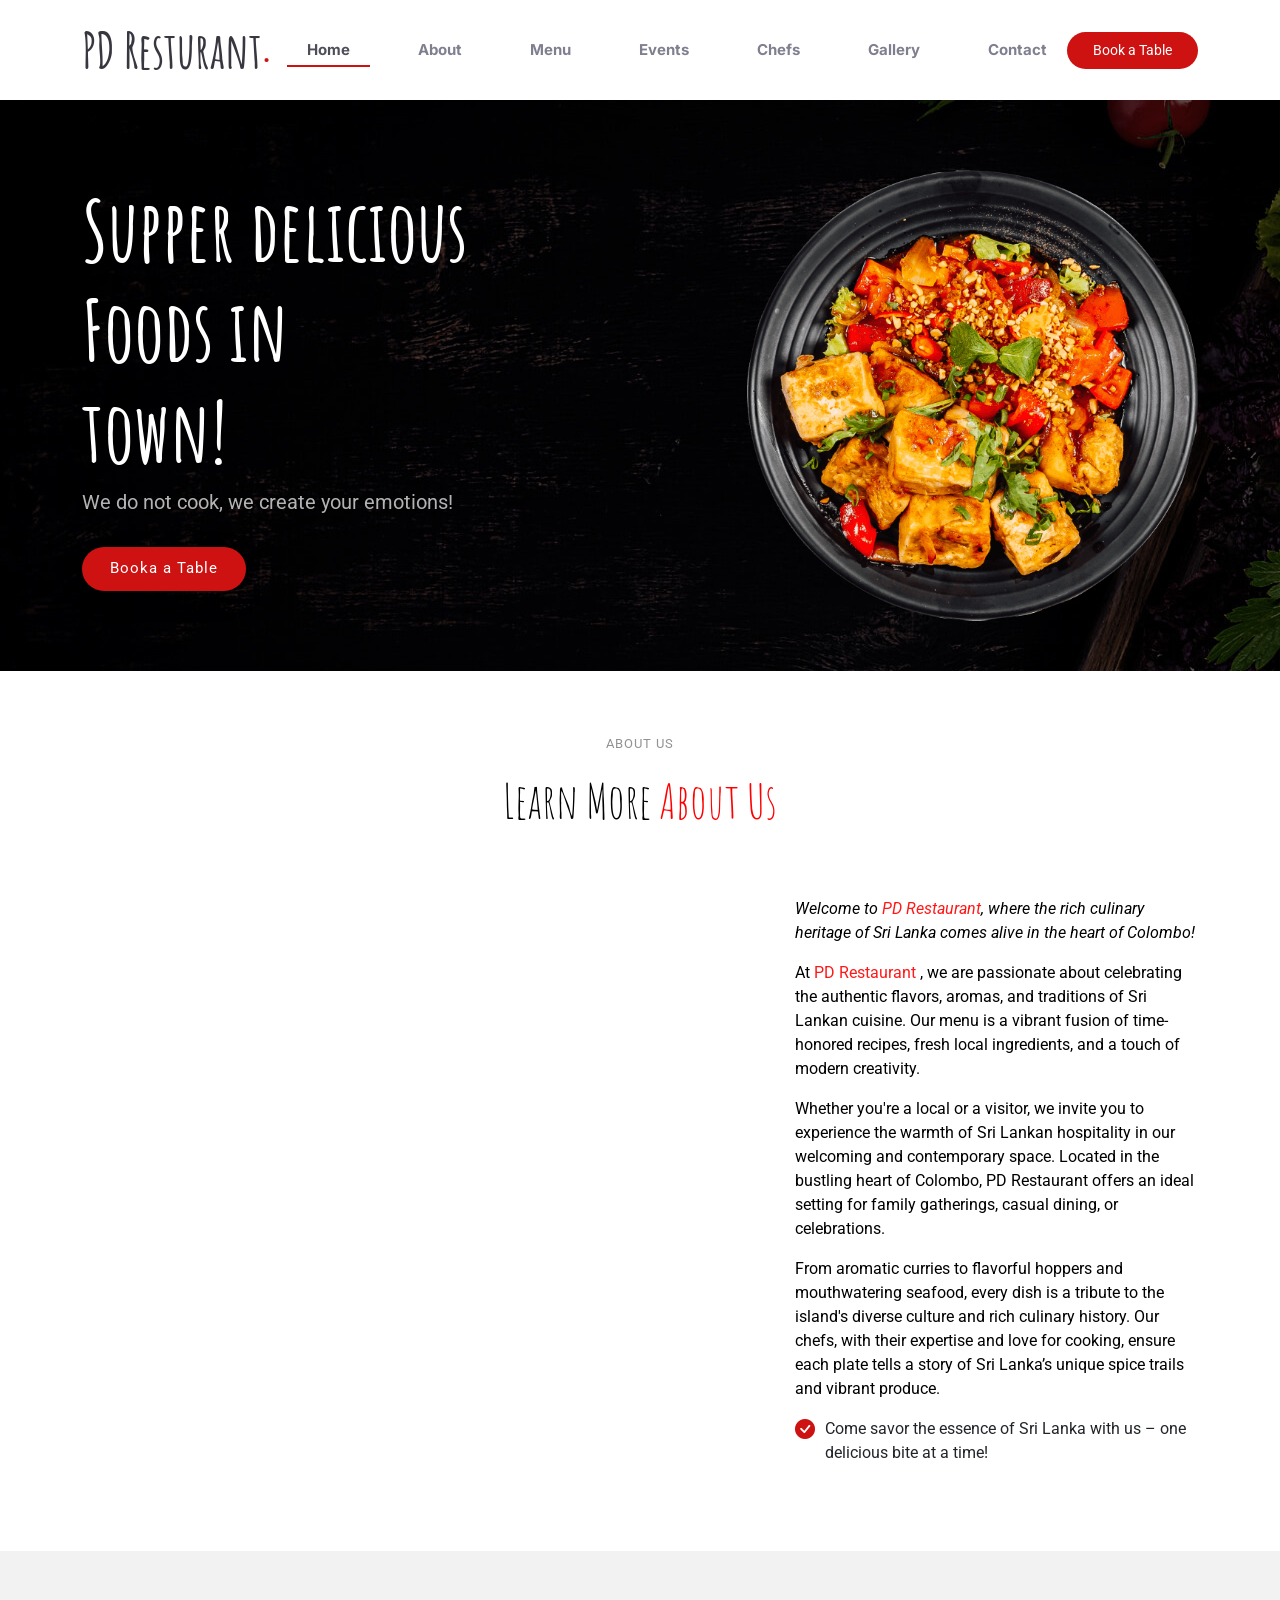
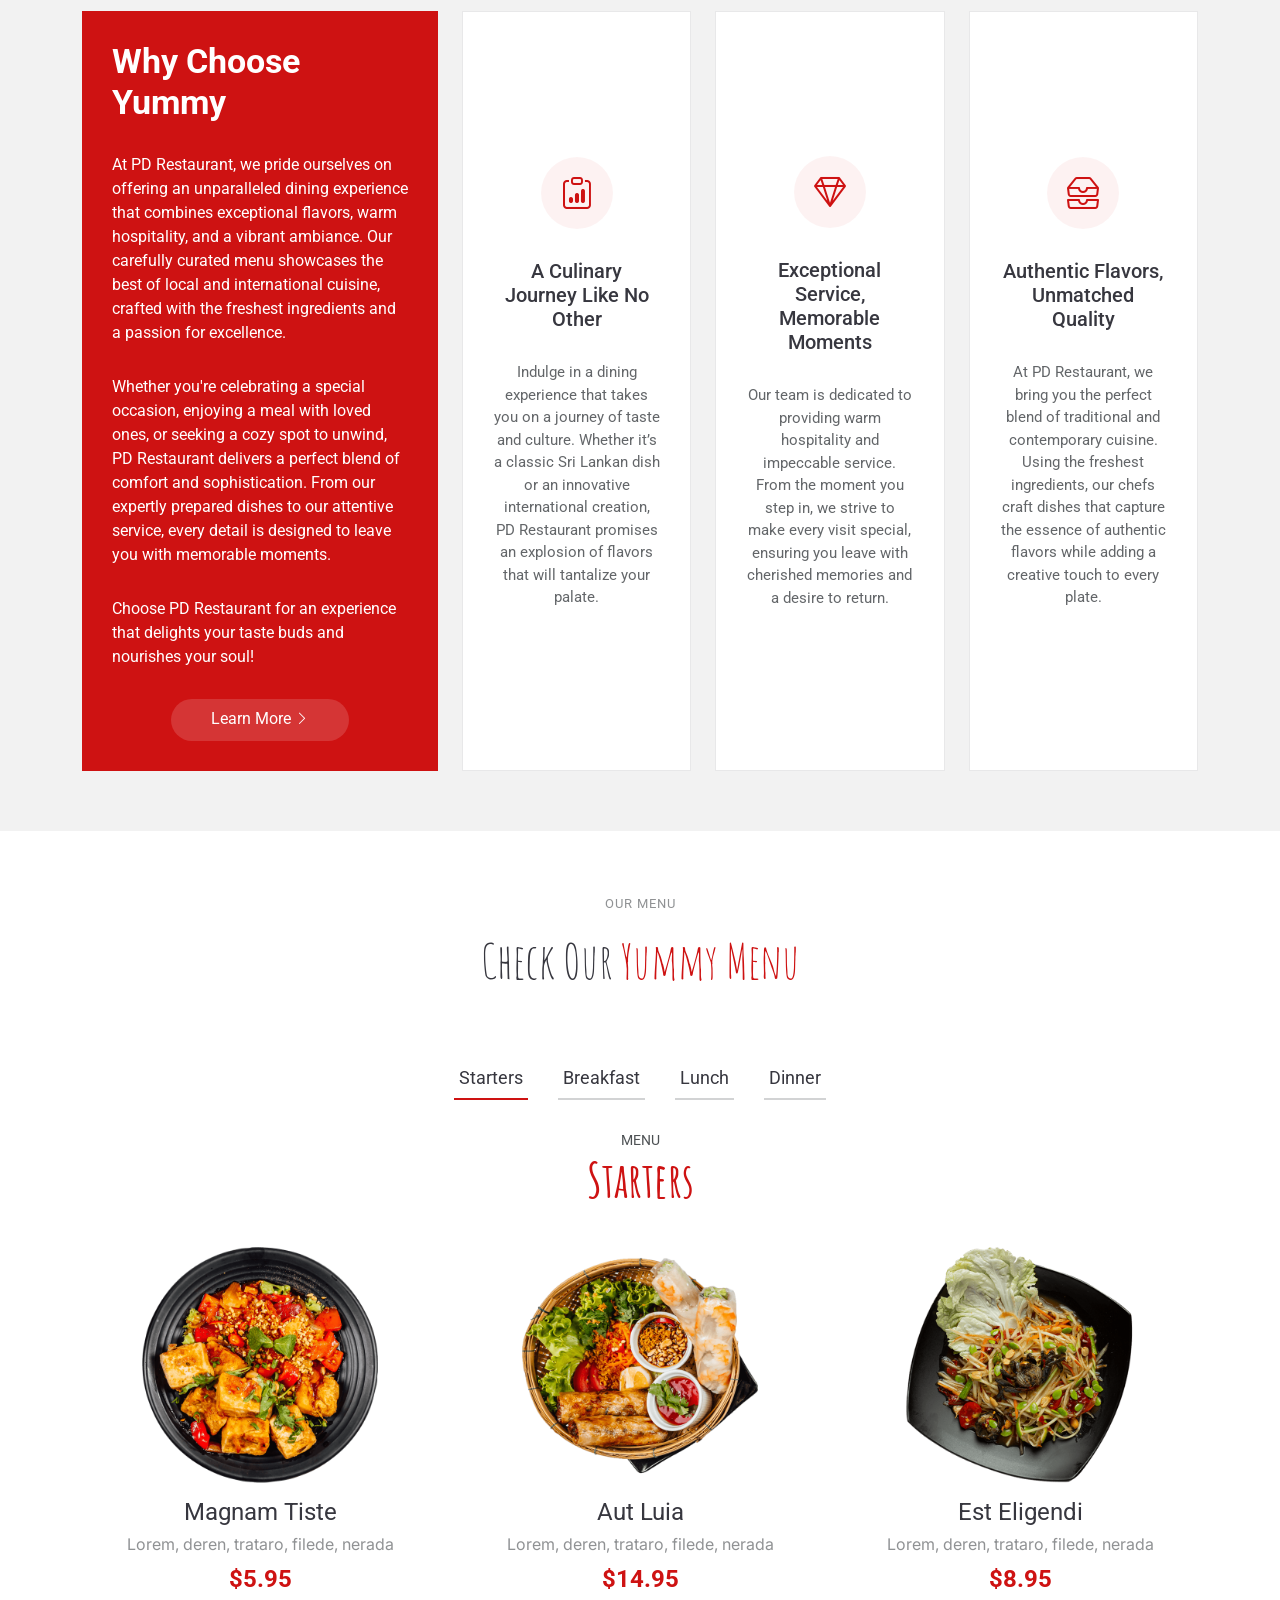
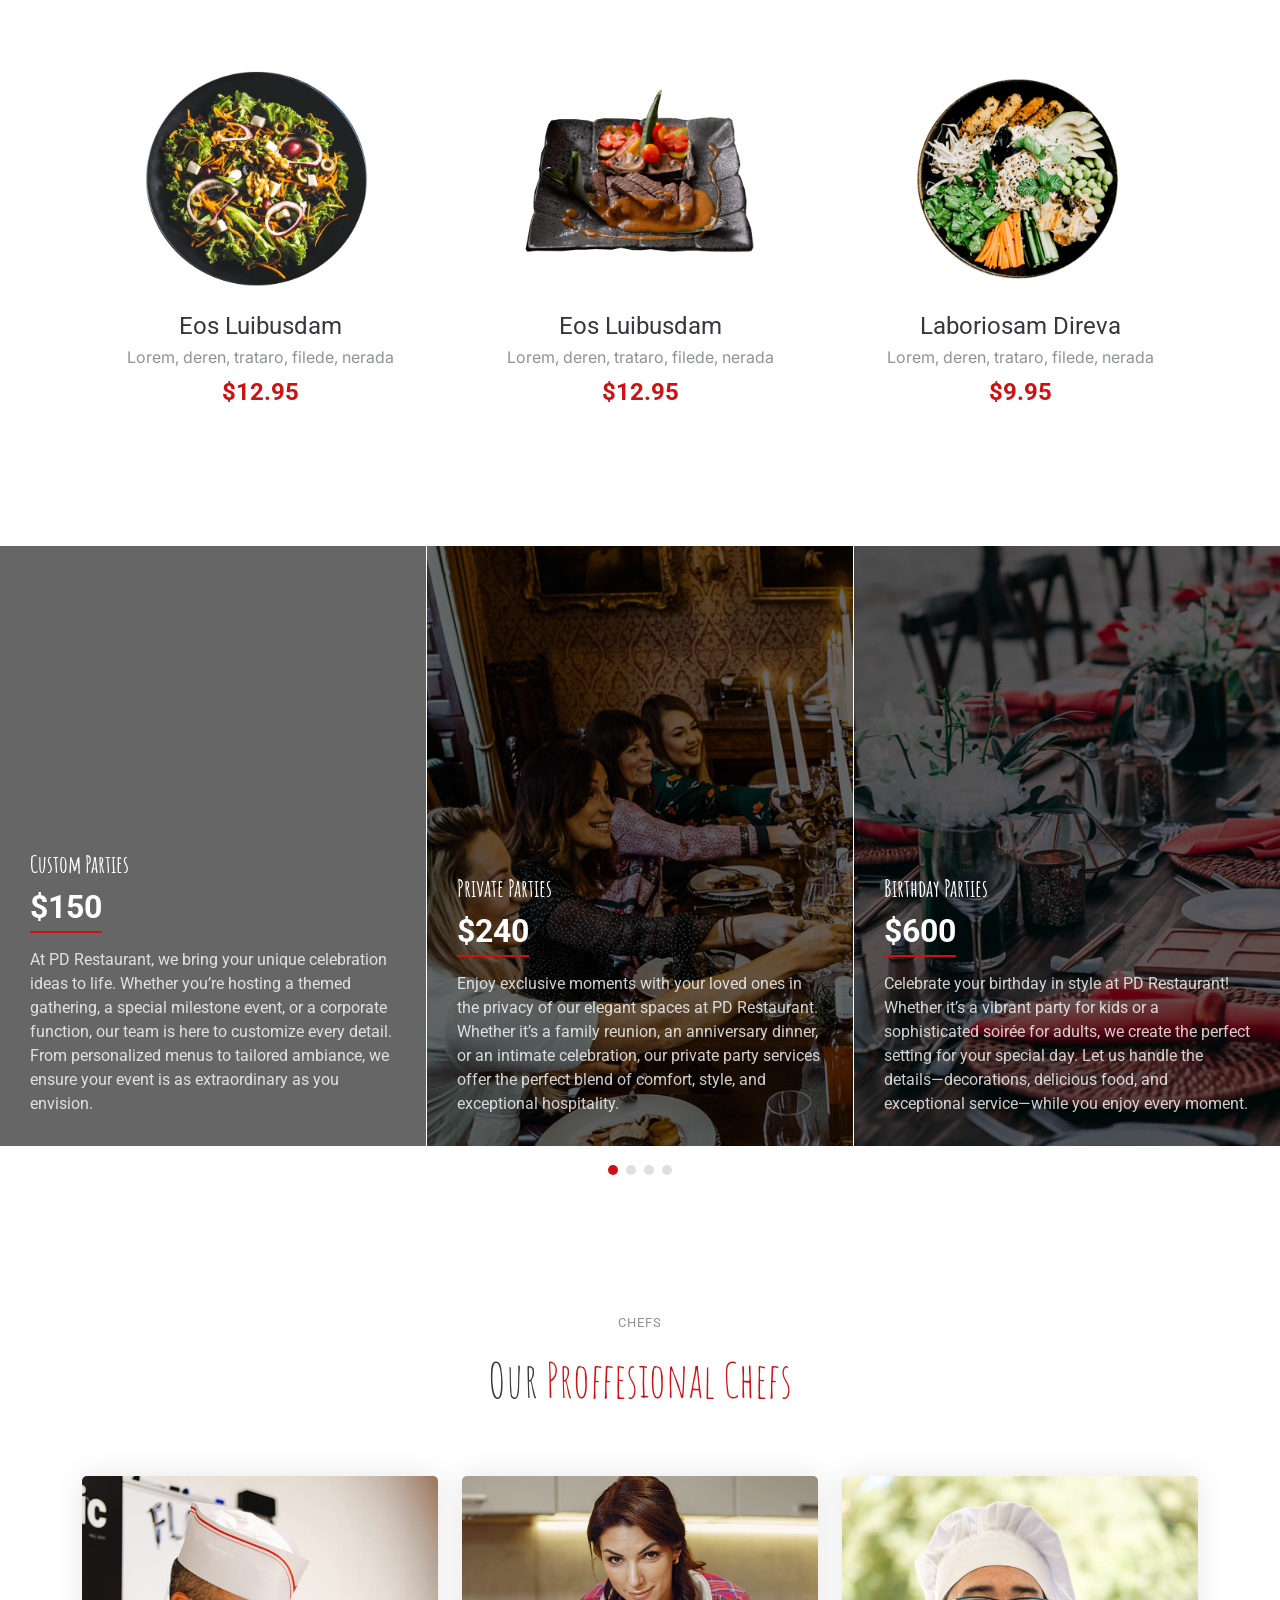
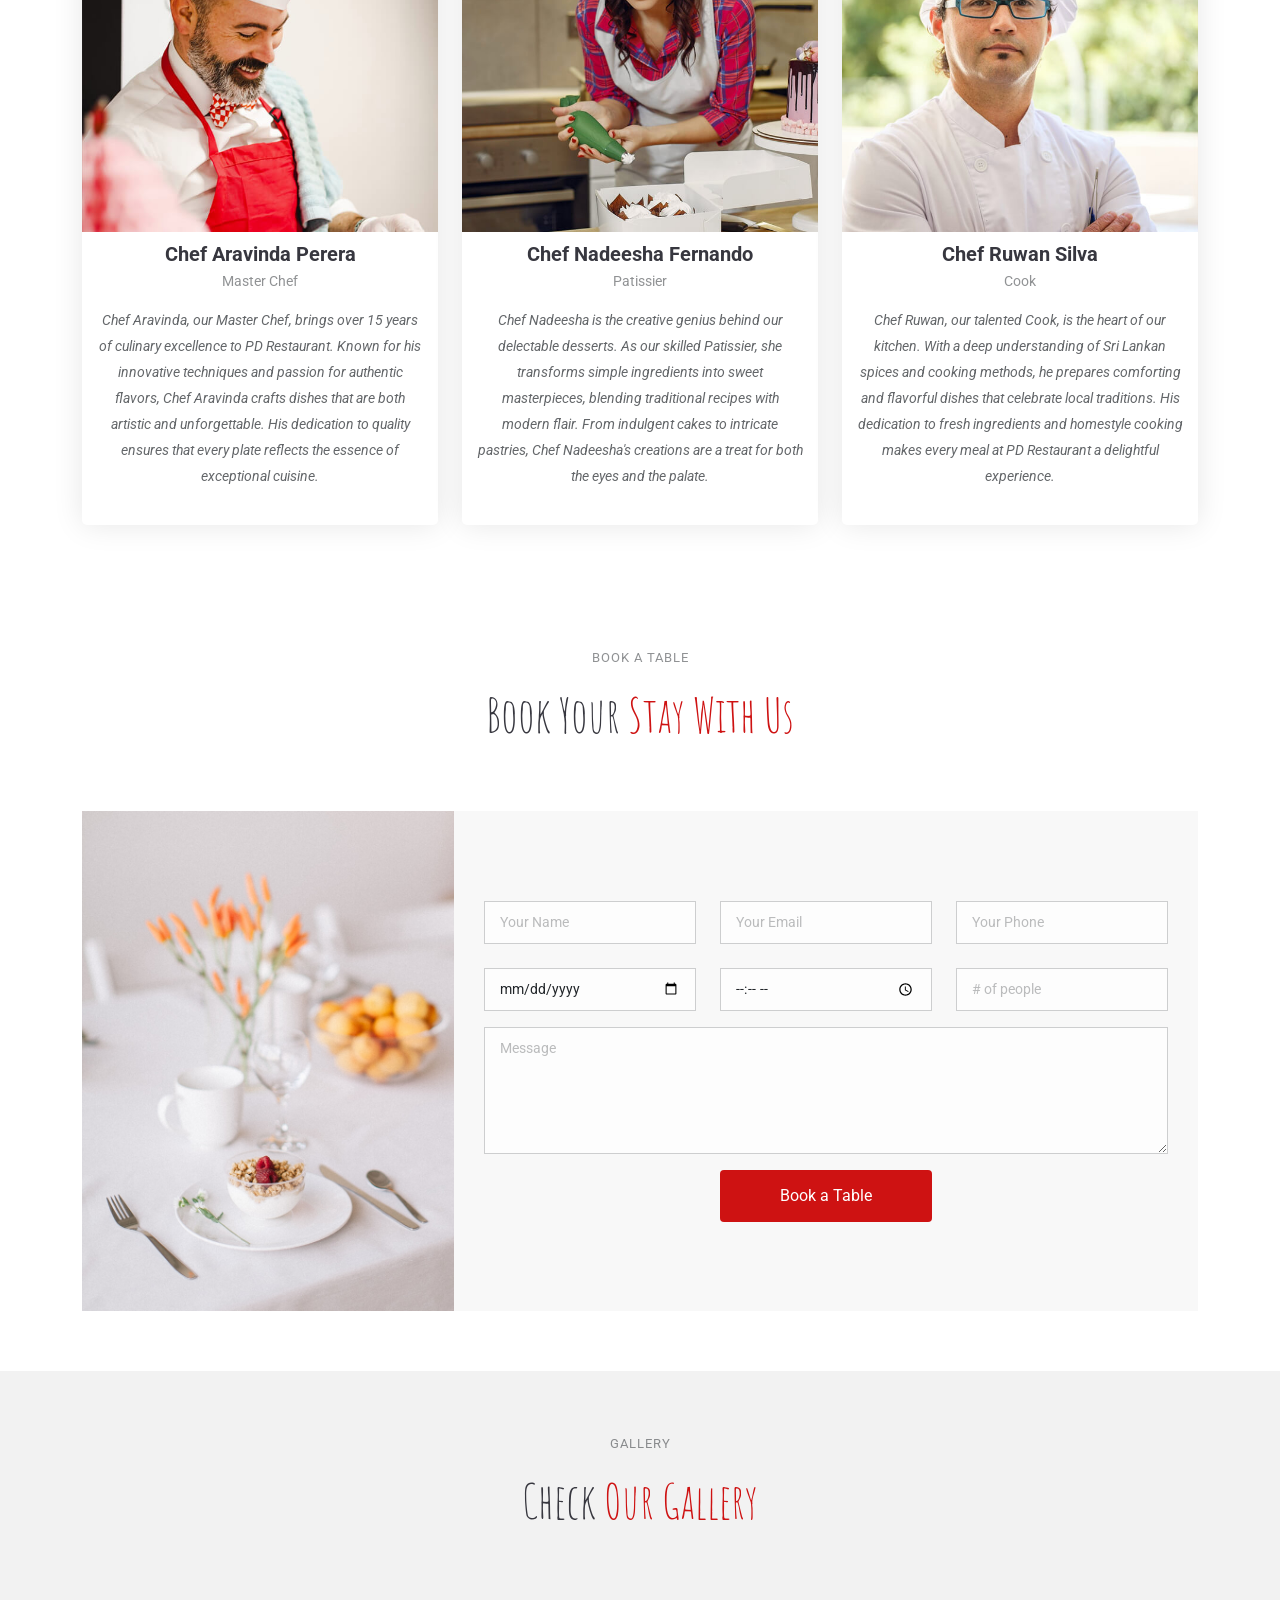
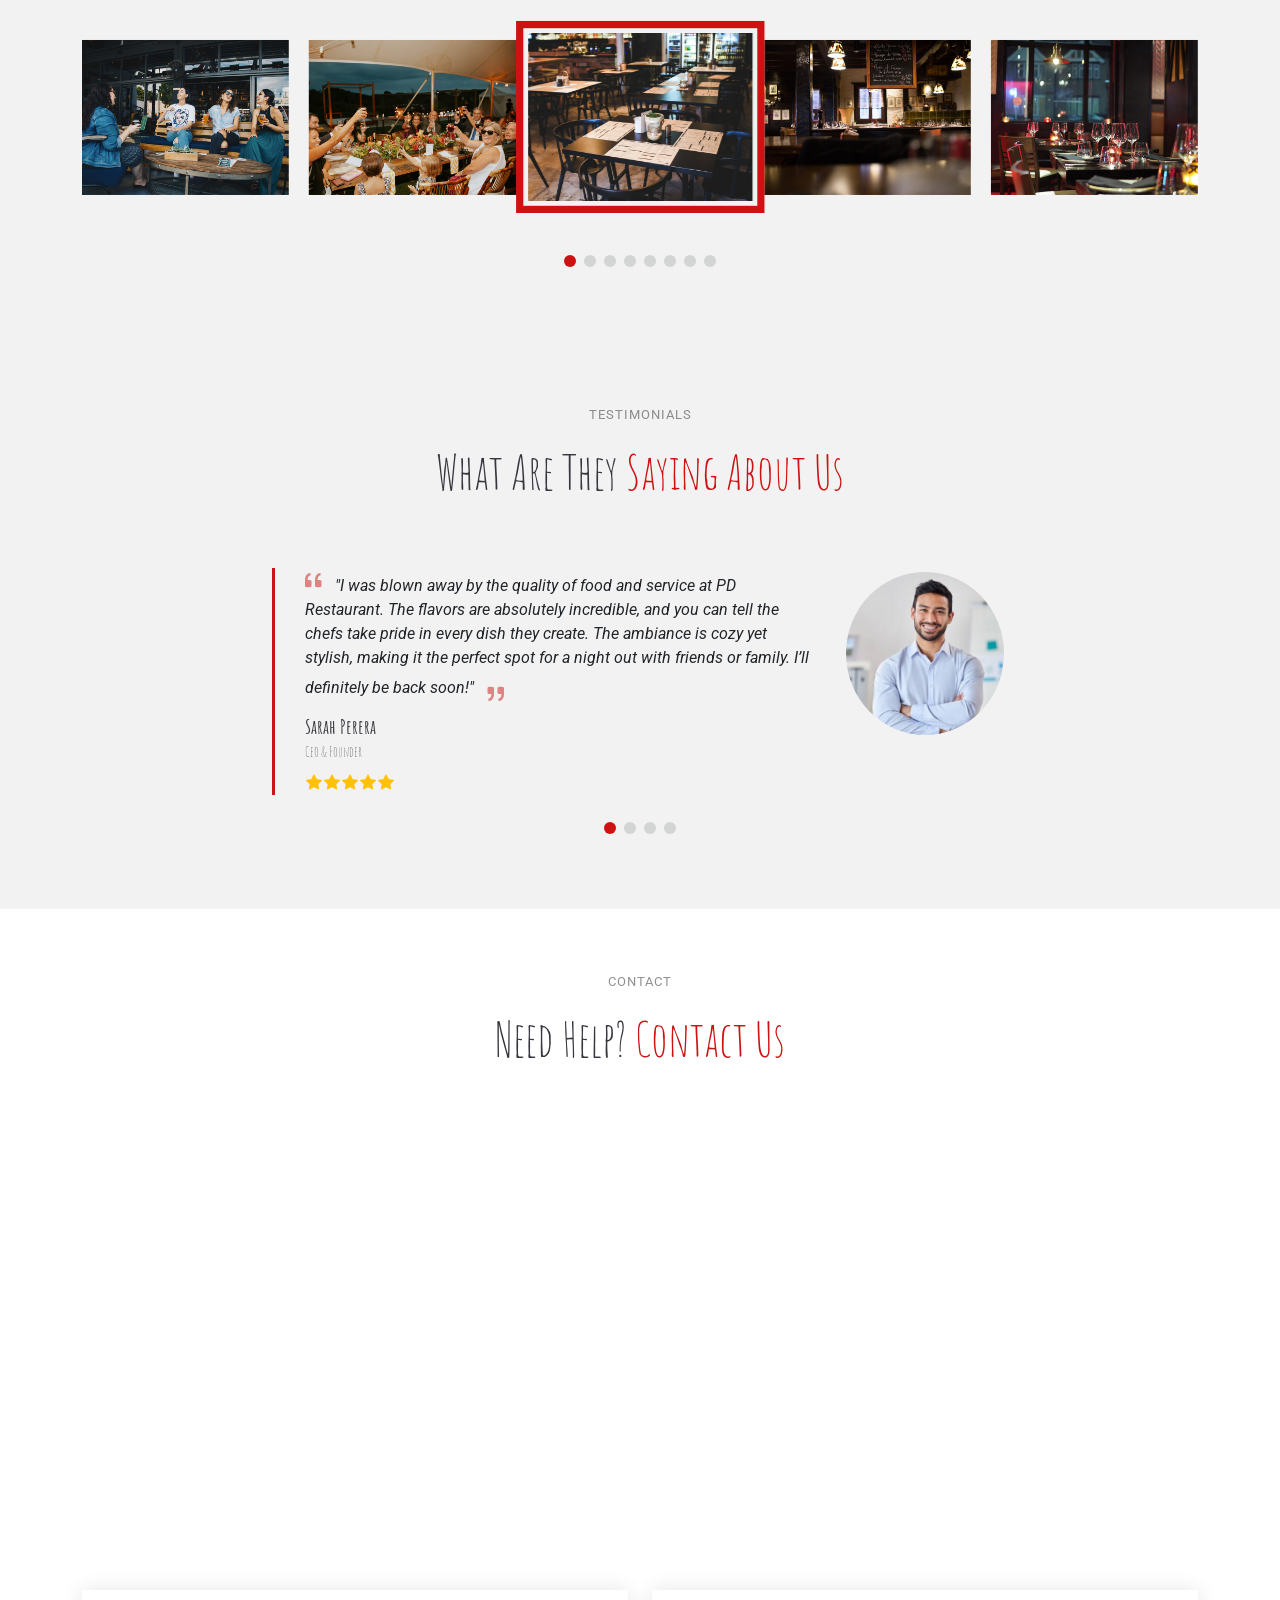
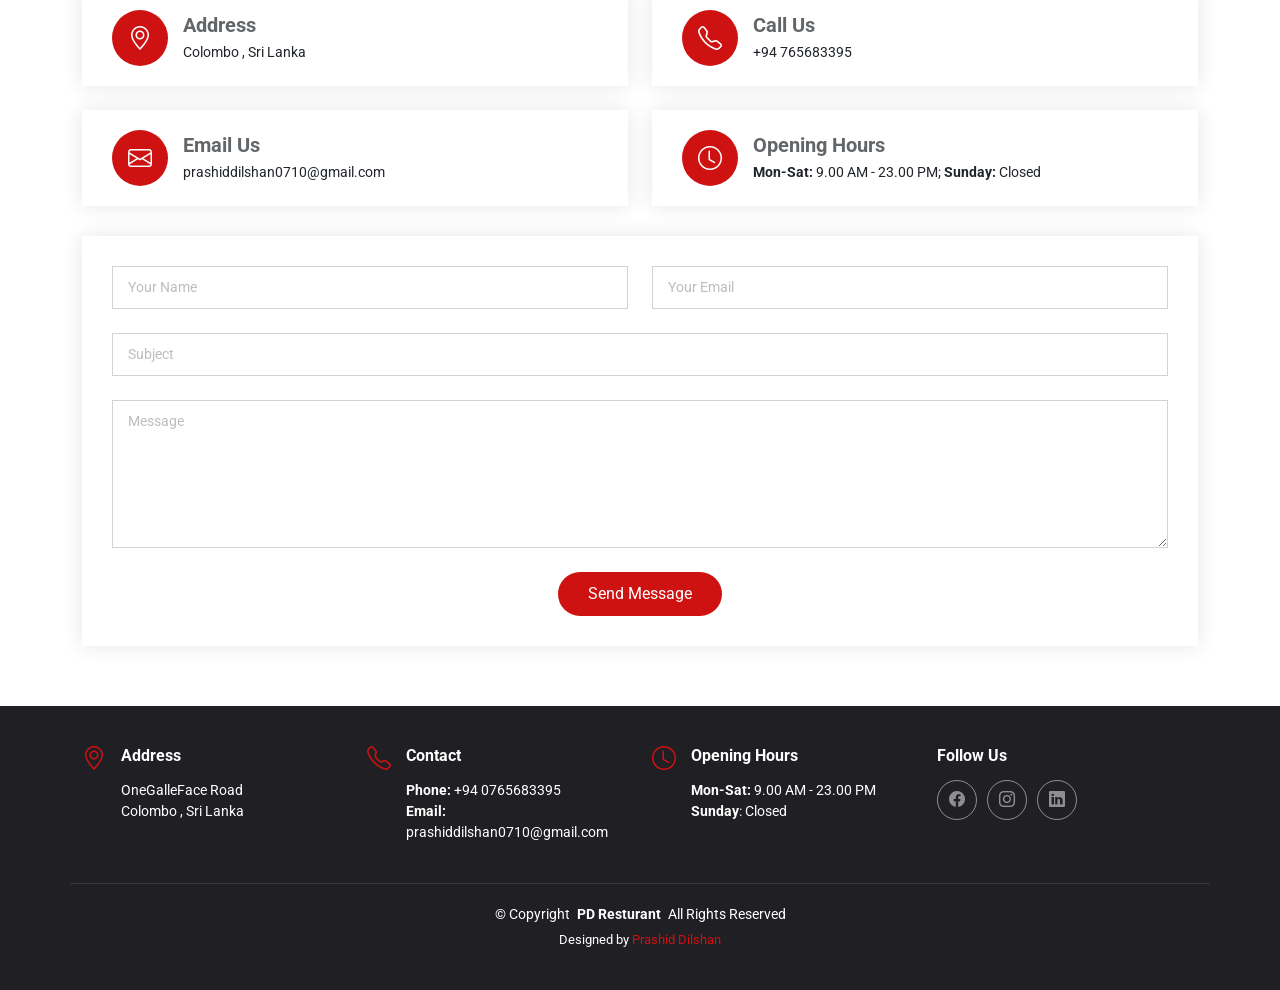
==== index.html @ b31deded "add readme file" ====
<!DOCTYPE html>
<html lang="en">

<head>
  <meta charset="utf-8">
  <meta content="width=device-width, initial-scale=1.0" name="viewport">
  <title>PD Resturant</title>
  <meta name="description" content="">
  <meta name="keywords" content="">

  <!-- Favicons -->
  <link href="assets/img/logo.png" rel="icon">
  <link href="assets/img/logo.png" rel="apple-touch-icon">

  <!-- Fonts -->
  <link href="https://fonts.googleapis.com" rel="preconnect">
  <link href="https://fonts.gstatic.com" rel="preconnect" crossorigin>
  <link href="https://fonts.googleapis.com/css2?family=Roboto:ital,wght@0,100;0,300;0,400;0,500;0,700;0,900;1,100;1,300;1,400;1,500;1,700;1,900&family=Inter:wght@100;200;300;400;500;600;700;800;900&family=Amatic+SC:wght@400;700&display=swap" rel="stylesheet">
  

  <!-- Vendor CSS Files -->
  <link href="assets/vendor/bootstrap/css/bootstrap.min.css" rel="stylesheet">
  <link href="assets/vendor/bootstrap-icons/bootstrap-icons.css" rel="stylesheet">
  <link href="assets/vendor/aos/aos.css" rel="stylesheet">
  <link href="assets/vendor/glightbox/css/glightbox.min.css" rel="stylesheet">
  <link href="assets/vendor/swiper/swiper-bundle.min.css" rel="stylesheet">

  <!-- Main CSS File -->
  <link href="assets/css/main.css" rel="stylesheet">

</head>

<body class="index-page">

  <header id="header" class="header d-flex align-items-center sticky-top">
    <div class="container position-relative d-flex align-items-center justify-content-between">

      <a href="index.html" class="logo d-flex align-items-center me-auto me-xl-0">

        <!-- <img src="assets/img/logo.png" alt=""> -->
        <h1 class="sitename">PD Resturant</h1>
        <span>.</span>
      </a>

      <nav id="navmenu" class="navmenu">
        <ul>
          <li><a href="#hero" class="active">Home<br></a></li>
          <li><a href="#about">About</a></li>
          <li><a href="#menu">Menu</a></li>
          <li><a href="#events">Events</a></li>
          <li><a href="#chefs">Chefs</a></li>
          <li><a href="#gallery">Gallery</a></li>
          <li><a href="#contact">Contact</a></li>
        </ul>
        <i class="mobile-nav-toggle d-xl-none bi bi-list"></i>
      </nav>

      <a class="btn-getstarted" href="index.html#book-a-table">Book a Table</a>

    </div>
  </header>

  <main class="main">

    <!-- Hero Section -->
    <section id="hero" class="hero section light-background"  style="background-image: url('./assets/img/hero-bg.jpg" >

      <div class="container">
        <div class="row gy-4 justify-content-center justify-content-lg-between">
          <div class="col-lg-5 order-2 order-lg-1 d-flex flex-column justify-content-center">
            <h1 data-aos="fade-up">Supper delicious Foods in<br>town!</h1>


             
            <p data-aos="fade-up" data-aos-delay="100">We do not cook, we create your emotions!</p>
            <div class="d-flex" data-aos="fade-up" data-aos-delay="200">
              <a href="#book-a-table" class="btn-get-started">Booka a Table</a>

              <!-- <a href="https://www.youtube.com/watch?v=Y7f98aduVJ8" class="glightbox btn-watch-video d-flex align-items-center"><i class="bi bi-play-circle"></i><span>Watch Video</span></a> -->
           
            </div>
          </div>
          <div class="col-lg-5 order-1 order-lg-2 hero-img" data-aos="zoom-out">
            <img src="assets/img/hero-img.png" class="img-fluid animated" alt="">
          </div>
        </div>
      </div>

    </section><!-- /Hero Section -->


    <!-- About Section -->
    <section id="about" class="about section">

      <!-- Section Title -->
      <div class="container section-title" data-aos="fade-up">
        <h2>About Us<br></h2>
        <p><span class="learn-more">Learn More</span> <span class="description-title">About Us</span></p>
      </div><!-- End Section Title -->

      <div class="container">

        <div class="row gy-4">
          <div class="col-lg-7" data-aos="fade-up" data-aos-delay="100">
            <img src="assets/img/about.jpg" class="img-fluid mb-4" alt="">
          </div>
          <div class="col-lg-5" data-aos="fade-up" data-aos-delay="250" class="about">
            <div class="content ps-0 ps-lg-5">
              <p class="fst-italic" class="span">
                Welcome to <span>PD Restaurant</span>, where the rich culinary heritage of Sri Lanka comes alive in the heart of Colombo!<br>
              </p>

                <p>At <span>PD Restaurant</span> , we are passionate about celebrating the authentic flavors, aromas, and traditions of Sri Lankan cuisine. Our menu is a vibrant fusion of time-honored recipes, fresh local ingredients, and a touch of modern creativity.
                </p>
                
                <p>
                Whether you're a local or a visitor, we invite you to experience the warmth of Sri Lankan hospitality in our welcoming and contemporary space. Located in the bustling heart of Colombo, PD Restaurant offers an ideal setting for family gatherings, casual dining, or celebrations.
              </p>

                            

              <p>
                From aromatic curries to flavorful hoppers and mouthwatering seafood, every dish is a tribute to the island's diverse culture and rich culinary history. Our chefs, with their expertise and love for cooking, ensure each plate tells a story of Sri Lanka’s unique spice trails and vibrant produce.
              </p>

              <ul>
                <li><i class="bi bi-check-circle-fill"></i> <span>Come savor the essence of Sri Lanka with us – one delicious bite at a time!</span></li>
                
              </ul>


            </div>
          </div>
        </div>

      </div>

    </section><!-- /About Section -->




    <!-- Why Us Section -->
    <section id="why-us" class="why-us section light-background">

      <div class="container">

        <div class="row gy-4">

          <div class="col-lg-4" data-aos="fade-up" data-aos-delay="100">
            <div class="why-box">
              <h3>Why Choose Yummy</h3>
              <p>
                At PD Restaurant, we pride ourselves on offering an unparalleled dining experience that combines exceptional flavors, warm hospitality, and a vibrant ambiance. Our carefully curated menu showcases the best of local and international cuisine, crafted with the freshest ingredients and a passion for excellence.<br>

                <p>
                  Whether you're celebrating a special occasion, enjoying a meal with loved ones, or seeking a cozy spot to unwind, PD Restaurant delivers a perfect blend of comfort and sophistication. From our expertly prepared dishes to our attentive service, every detail is designed to leave you with memorable moments.
                </p>


                Choose PD Restaurant for an experience that delights your taste buds and nourishes your soul!

              </p>
              <div class="text-center">
                <a href="#" class="more-btn"><span>Learn More</span> <i class="bi bi-chevron-right"></i></a>
              </div>
            </div>
          </div><!-- End Why Box -->

          <div class="col-lg-8 d-flex align-items-stretch">
            <div class="row gy-4" data-aos="fade-up" data-aos-delay="200">

              <div class="col-xl-4">
                <div class="icon-box d-flex flex-column justify-content-center align-items-center">
                  <i class="bi bi-clipboard-data"></i>
                  <h4>A Culinary Journey Like No Other</h4>
                  <p>Indulge in a dining experience that takes you on a journey of taste and culture. Whether it’s a classic Sri Lankan dish or an innovative international creation, PD Restaurant promises an explosion of flavors that will tantalize your palate.

                  </p>
                </div>
              </div><!-- End Icon Box -->

              <div class="col-xl-4" data-aos="fade-up" data-aos-delay="300">
                <div class="icon-box d-flex flex-column justify-content-center align-items-center">
                  <i class="bi bi-gem"></i>
                  <h4>Exceptional Service, Memorable Moments</h4>
                  <p>Our team is dedicated to providing warm hospitality and impeccable service. From the moment you step in, we strive to make every visit special, ensuring you leave with cherished memories and a desire to return.</p>
                </div>
              </div><!-- End Icon Box -->

              <div class="col-xl-4" data-aos="fade-up" data-aos-delay="400">
                <div class="icon-box d-flex flex-column justify-content-center align-items-center">
                  <i class="bi bi-inboxes"></i>
                  <h4>Authentic Flavors, Unmatched Quality</h4>
                  <p>At PD Restaurant, we bring you the perfect blend of traditional and contemporary cuisine. Using the freshest ingredients, our chefs craft dishes that capture the essence of authentic flavors while adding a creative touch to every plate.</p>
                </div>
              </div><!-- End Icon Box -->

            </div>
          </div>

        </div>

      </div>

    </section><!-- /Why Us Section -->


















    <!-- Menu Section -->
    <section id="menu" class="menu section">

      <!-- Section Title -->
      <div class="container section-title" data-aos="fade-up">
        <h2>Our Menu</h2>
        <p><span>Check Our</span> <span class="description-title">Yummy Menu</span></p>
      </div><!-- End Section Title -->

      <div class="container">

        <ul class="nav nav-tabs d-flex justify-content-center" data-aos="fade-up" data-aos-delay="100">

          <li class="nav-item">
            <a class="nav-link active show" data-bs-toggle="tab" data-bs-target="#menu-starters">
              <h4>Starters</h4>
            </a>
          </li><!-- End tab nav item -->

          <li class="nav-item">
            <a class="nav-link" data-bs-toggle="tab" data-bs-target="#menu-breakfast">
              <h4>Breakfast</h4>
            </a><!-- End tab nav item -->

          </li>
          <li class="nav-item">
            <a class="nav-link" data-bs-toggle="tab" data-bs-target="#menu-lunch">
              <h4>Lunch</h4>
            </a>
          </li><!-- End tab nav item -->

          <li class="nav-item">
            <a class="nav-link" data-bs-toggle="tab" data-bs-target="#menu-dinner">
              <h4>Dinner</h4>
            </a>
          </li><!-- End tab nav item -->

        </ul>

        <div class="tab-content" data-aos="fade-up" data-aos-delay="200">

          <div class="tab-pane fade active show" id="menu-starters">

            <div class="tab-header text-center">
              <p>Menu</p>
              <h3>Starters</h3>
            </div>

            <div class="row gy-5">

              <div class="col-lg-4 menu-item">
                <a href="assets/img/menu/menu-item-1.png" class="glightbox"><img src="assets/img/menu/menu-item-1.png" class="menu-img img-fluid" alt=""></a>
                <h4>Magnam Tiste</h4>
                <p class="ingredients">
                  Lorem, deren, trataro, filede, nerada
                </p>
                <p class="price">
                  $5.95
                </p>
              </div><!-- Menu Item -->

              <div class="col-lg-4 menu-item">
                <a href="assets/img/menu/menu-item-2.png" class="glightbox"><img src="assets/img/menu/menu-item-2.png" class="menu-img img-fluid" alt=""></a>
                <h4>Aut Luia</h4>
                <p class="ingredients">
                  Lorem, deren, trataro, filede, nerada
                </p>
                <p class="price">
                  $14.95
                </p>
              </div><!-- Menu Item -->

              <div class="col-lg-4 menu-item">
                <a href="assets/img/menu/menu-item-3.png" class="glightbox"><img src="assets/img/menu/menu-item-3.png" class="menu-img img-fluid" alt=""></a>
                <h4>Est Eligendi</h4>
                <p class="ingredients">
                  Lorem, deren, trataro, filede, nerada
                </p>
                <p class="price">
                  $8.95
                </p>
              </div><!-- Menu Item -->

              <div class="col-lg-4 menu-item">
                <a href="assets/img/menu/menu-item-4.png" class="glightbox"><img src="assets/img/menu/menu-item-4.png" class="menu-img img-fluid" alt=""></a>
                <h4>Eos Luibusdam</h4>
                <p class="ingredients">
                  Lorem, deren, trataro, filede, nerada
                </p>
                <p class="price">
                  $12.95
                </p>
              </div><!-- Menu Item -->

              <div class="col-lg-4 menu-item">
                <a href="assets/img/menu/menu-item-5.png" class="glightbox"><img src="assets/img/menu/menu-item-5.png" class="menu-img img-fluid" alt=""></a>
                <h4>Eos Luibusdam</h4>
                <p class="ingredients">
                  Lorem, deren, trataro, filede, nerada
                </p>
                <p class="price">
                  $12.95
                </p>
              </div><!-- Menu Item -->

              <div class="col-lg-4 menu-item">
                <a href="assets/img/menu/menu-item-6.png" class="glightbox"><img src="assets/img/menu/menu-item-6.png" class="menu-img img-fluid" alt=""></a>
                <h4>Laboriosam Direva</h4>
                <p class="ingredients">
                  Lorem, deren, trataro, filede, nerada
                </p>
                <p class="price">
                  $9.95
                </p>
              </div><!-- Menu Item -->

            </div>
          </div><!-- End Starter Menu Content -->

          <div class="tab-pane fade" id="menu-breakfast">

            <div class="tab-header text-center">
              <p>Menu</p>
              <h3>Breakfast</h3>
            </div>

            <div class="row gy-5">

              <div class="col-lg-4 menu-item">
                <a href="assets/img/menu/menu-item-1.png" class="glightbox"><img src="assets/img/menu/menu-item-1.png" class="menu-img img-fluid" alt=""></a>
                <h4>Magnam Tiste</h4>
                <p class="ingredients">
                  Lorem, deren, trataro, filede, nerada
                </p>
                <p class="price">
                  $5.95
                </p>
              </div><!-- Menu Item -->

              <div class="col-lg-4 menu-item">
                <a href="assets/img/menu/menu-item-2.png" class="glightbox"><img src="assets/img/menu/menu-item-2.png" class="menu-img img-fluid" alt=""></a>
                <h4>Aut Luia</h4>
                <p class="ingredients">
                  Lorem, deren, trataro, filede, nerada
                </p>
                <p class="price">
                  $14.95
                </p>
              </div><!-- Menu Item -->

              <div class="col-lg-4 menu-item">
                <a href="assets/img/menu/menu-item-3.png" class="glightbox"><img src="assets/img/menu/menu-item-3.png" class="menu-img img-fluid" alt=""></a>
                <h4>Est Eligendi</h4>
                <p class="ingredients">
                  Lorem, deren, trataro, filede, nerada
                </p>
                <p class="price">
                  $8.95
                </p>
              </div><!-- Menu Item -->

              <div class="col-lg-4 menu-item">
                <a href="assets/img/menu/menu-item-4.png" class="glightbox"><img src="assets/img/menu/menu-item-4.png" class="menu-img img-fluid" alt=""></a>
                <h4>Eos Luibusdam</h4>
                <p class="ingredients">
                  Lorem, deren, trataro, filede, nerada
                </p>
                <p class="price">
                  $12.95
                </p>
              </div><!-- Menu Item -->

              <div class="col-lg-4 menu-item">
                <a href="assets/img/menu/menu-item-5.png" class="glightbox"><img src="assets/img/menu/menu-item-5.png" class="menu-img img-fluid" alt=""></a>
                <h4>Eos Luibusdam</h4>
                <p class="ingredients">
                  Lorem, deren, trataro, filede, nerada
                </p>
                <p class="price">
                  $12.95
                </p>
              </div><!-- Menu Item -->

              <div class="col-lg-4 menu-item">
                <a href="assets/img/menu/menu-item-6.png" class="glightbox"><img src="assets/img/menu/menu-item-6.png" class="menu-img img-fluid" alt=""></a>
                <h4>Laboriosam Direva</h4>
                <p class="ingredients">
                  Lorem, deren, trataro, filede, nerada
                </p>
                <p class="price">
                  $9.95
                </p>
              </div><!-- Menu Item -->

            </div>
          </div><!-- End Breakfast Menu Content -->

          <div class="tab-pane fade" id="menu-lunch">

            <div class="tab-header text-center">
              <p>Menu</p>
              <h3>Lunch</h3>
            </div>

            <div class="row gy-5">

              <div class="col-lg-4 menu-item">
                <a href="assets/img/menu/menu-item-1.png" class="glightbox"><img src="assets/img/menu/menu-item-1.png" class="menu-img img-fluid" alt=""></a>
                <h4>Magnam Tiste</h4>
                <p class="ingredients">
                  Lorem, deren, trataro, filede, nerada
                </p>
                <p class="price">
                  $5.95
                </p>
              </div><!-- Menu Item -->

              <div class="col-lg-4 menu-item">
                <a href="assets/img/menu/menu-item-2.png" class="glightbox"><img src="assets/img/menu/menu-item-2.png" class="menu-img img-fluid" alt=""></a>
                <h4>Aut Luia</h4>
                <p class="ingredients">
                  Lorem, deren, trataro, filede, nerada
                </p>
                <p class="price">
                  $14.95
                </p>
              </div><!-- Menu Item -->

              <div class="col-lg-4 menu-item">
                <a href="assets/img/menu/menu-item-3.png" class="glightbox"><img src="assets/img/menu/menu-item-3.png" class="menu-img img-fluid" alt=""></a>
                <h4>Est Eligendi</h4>
                <p class="ingredients">
                  Lorem, deren, trataro, filede, nerada
                </p>
                <p class="price">
                  $8.95
                </p>
              </div><!-- Menu Item -->

              <div class="col-lg-4 menu-item">
                <a href="assets/img/menu/menu-item-4.png" class="glightbox"><img src="assets/img/menu/menu-item-4.png" class="menu-img img-fluid" alt=""></a>
                <h4>Eos Luibusdam</h4>
                <p class="ingredients">
                  Lorem, deren, trataro, filede, nerada
                </p>
                <p class="price">
                  $12.95
                </p>
              </div><!-- Menu Item -->

              <div class="col-lg-4 menu-item">
                <a href="assets/img/menu/menu-item-5.png" class="glightbox"><img src="assets/img/menu/menu-item-5.png" class="menu-img img-fluid" alt=""></a>
                <h4>Eos Luibusdam</h4>
                <p class="ingredients">
                  Lorem, deren, trataro, filede, nerada
                </p>
                <p class="price">
                  $12.95
                </p>
              </div><!-- Menu Item -->

              <div class="col-lg-4 menu-item">
                <a href="assets/img/menu/menu-item-6.png" class="glightbox"><img src="assets/img/menu/menu-item-6.png" class="menu-img img-fluid" alt=""></a>
                <h4>Laboriosam Direva</h4>
                <p class="ingredients">
                  Lorem, deren, trataro, filede, nerada
                </p>
                <p class="price">
                  $9.95
                </p>
              </div><!-- Menu Item -->

            </div>
          </div><!-- End Lunch Menu Content -->

          <div class="tab-pane fade" id="menu-dinner">

            <div class="tab-header text-center">
              <p>Menu</p>
              <h3>Dinner</h3>
            </div>

            <div class="row gy-5">

              <div class="col-lg-4 menu-item">
                <a href="assets/img/menu/menu-item-1.png" class="glightbox"><img src="assets/img/menu/menu-item-1.png" class="menu-img img-fluid" alt=""></a>
                <h4>Magnam Tiste</h4>
                <p class="ingredients">
                  Lorem, deren, trataro, filede, nerada
                </p>
                <p class="price">
                  $5.95
                </p>
              </div><!-- Menu Item -->

              <div class="col-lg-4 menu-item">
                <a href="assets/img/menu/menu-item-2.png" class="glightbox"><img src="assets/img/menu/menu-item-2.png" class="menu-img img-fluid" alt=""></a>
                <h4>Aut Luia</h4>
                <p class="ingredients">
                  Lorem, deren, trataro, filede, nerada
                </p>
                <p class="price">
                  $14.95
                </p>
              </div><!-- Menu Item -->

              <div class="col-lg-4 menu-item">
                <a href="assets/img/menu/menu-item-3.png" class="glightbox"><img src="assets/img/menu/menu-item-3.png" class="menu-img img-fluid" alt=""></a>
                <h4>Est Eligendi</h4>
                <p class="ingredients">
                  Lorem, deren, trataro, filede, nerada
                </p>
                <p class="price">
                  $8.95
                </p>
              </div><!-- Menu Item -->

              <div class="col-lg-4 menu-item">
                <a href="assets/img/menu/menu-item-4.png" class="glightbox"><img src="assets/img/menu/menu-item-4.png" class="menu-img img-fluid" alt=""></a>
                <h4>Eos Luibusdam</h4>
                <p class="ingredients">
                  Lorem, deren, trataro, filede, nerada
                </p>
                <p class="price">
                  $12.95
                </p>
              </div><!-- Menu Item -->

              <div class="col-lg-4 menu-item">
                <a href="assets/img/menu/menu-item-5.png" class="glightbox"><img src="assets/img/menu/menu-item-5.png" class="menu-img img-fluid" alt=""></a>
                <h4>Eos Luibusdam</h4>
                <p class="ingredients">
                  Lorem, deren, trataro, filede, nerada
                </p>
                <p class="price">
                  $12.95
                </p>
              </div><!-- Menu Item -->

              <div class="col-lg-4 menu-item">
                <a href="assets/img/menu/menu-item-6.png" class="glightbox"><img src="assets/img/menu/menu-item-6.png" class="menu-img img-fluid" alt=""></a>
                <h4>Laboriosam Direva</h4>
                <p class="ingredients">
                  Lorem, deren, trataro, filede, nerada
                </p>
                <p class="price">
                  $9.95
                </p>
              </div><!-- Menu Item -->

            </div>
          </div><!-- End Dinner Menu Content -->

        </div>

      </div>

    </section><!-- /Menu Section -->








































    <!-- Events Section -->
    <section id="events" class="events section">

      <div class="container-fluid" data-aos="fade-up" data-aos-delay="100">

        <div class="swiper init-swiper">
          <script type="application/json" class="swiper-config">
            {
              "loop": true,
              "speed": 600,
              "autoplay": {
                "delay": 5000
              },
              "slidesPerView": "auto",
              "pagination": {
                "el": ".swiper-pagination",
                "type": "bullets",
                "clickable": true
              },
              "breakpoints": {
                "320": {
                  "slidesPerView": 1,
                  "spaceBetween": 40
                },
                "1200": {
                  "slidesPerView": 3,
                  "spaceBetween": 1
                }
              }
            }
          </script>
          <div class="swiper-wrapper">

            <div class="swiper-slide event-item d-flex flex-column justify-content-end" style = "background-image: url(assets/img/events-1.jpg)">
              <h3>Custom Parties</h3>
              <div class="price align-self-start">$150</div>
              <p class="description">
                At PD Restaurant, we bring your unique celebration ideas to life. Whether you’re hosting a themed gathering, a special milestone event, or a corporate function, our team is here to customize every detail. From personalized menus to tailored ambiance, we ensure your event is as extraordinary as you envision.
              </p>
            </div><!-- End Event item -->

            <div class="swiper-slide event-item d-flex flex-column justify-content-end" style="background-image: url(assets/img/events-2.jpg)">
              <h3>Private Parties</h3>
              <div class="price align-self-start">$240</div>
              <p class="description">
                Enjoy exclusive moments with your loved ones in the privacy of our elegant spaces at PD Restaurant. Whether it’s a family reunion, an anniversary dinner, or an intimate celebration, our private party services offer the perfect blend of comfort, style, and exceptional hospitality.
              </p>
            </div><!-- End Event item -->

            <div class="swiper-slide event-item d-flex flex-column justify-content-end" style="background-image: url(assets/img/events-3.jpg)">
              <h3>Birthday Parties</h3>
              <div class="price align-self-start">$600</div>
              <p class="description">
                Celebrate your birthday in style at PD Restaurant! Whether it’s a vibrant party for kids or a sophisticated soirée for adults, we create the perfect setting for your special day. Let us handle the details—decorations, delicious food, and exceptional service—while you enjoy every moment.
              </p>
            </div><!-- End Event item -->

            <div class="swiper-slide event-item d-flex flex-column justify-content-end" style="background-image: url(assets/img/events-4.jpg)">
              <h3>Wedding Parties</h3>
              <div class="price align-self-start">$999</div>
              <p class="description">
                Make your wedding celebration unforgettable at PD Restaurant. With a stunning ambiance, exquisite cuisine, and personalized service, we ensure your big day is magical and stress-free. From intimate receptions to grand celebrations, let us be part of your love story.
              </p>
            </div><!-- End Event item -->

          </div>
          <div class="swiper-pagination"></div>
        </div>

      </div>

    </section><!-- /Events Section -->
































    <!-- Chefs Section -->
    <section id="chefs" class="chefs section">

      <!-- Section Title -->
      <div class="container section-title" data-aos="fade-up">
        <h2>chefs</h2>
        <p><span>Our</span> <span class="description-title">Proffesional Chefs<br></span></p>
      </div><!-- End Section Title -->

      <div class="container">

        <div class="row gy-4">

          <div class="col-lg-4 d-flex align-items-stretch" data-aos="fade-up" data-aos-delay="100">
            <div class="team-member">
              <div class="member-img">
                <img src="assets/img/chefs/chefs-1.jpg" class="img-fluid" alt="">
                <div class="social">
                  
                  <a href="https://www.facebook.com/share/Athc1wDLrQJ2Ptb4/?mibextid=LQQJ4d"><i class="bi bi-facebook"></i></a>

                  <a href="https://www.instagram.com/prashid_dilshan/profilecard/?igsh=MXA3azhiOG9qN3I2aw=="><i class="bi bi-instagram"></i></a>

                  <a href="https://www.linkedin.com/in/prashid-dilshan-ba054529b?utm_source=share&utm_campaign=share_via&utm_content=profile&utm_medium=ios_app"><i class="bi bi-linkedin"></i></a>

                </div>
              </div>
              <div class="member-info">
                <h4>Chef Aravinda Perera</h4>
                <span>Master Chef</span>
                <p>Chef Aravinda, our Master Chef, brings over 15 years of culinary excellence to PD Restaurant. Known for his innovative techniques and passion for authentic flavors, Chef Aravinda crafts dishes that are both artistic and unforgettable. His dedication to quality ensures that every plate reflects the essence of exceptional cuisine.</p>
              </div>
            </div>
          </div><!-- End Chef Team Member -->

          <div class="col-lg-4 d-flex align-items-stretch" data-aos="fade-up" data-aos-delay="200">
            <div class="team-member">
              <div class="member-img">
                <img src="assets/img/chefs/chefs-2.jpg" class="img-fluid" alt="">
                <div class="social">
                  
                  <a href="https://www.facebook.com/share/Athc1wDLrQJ2Ptb4/?mibextid=LQQJ4d"><i class="bi bi-facebook"></i></a>

                  <a href="https://www.instagram.com/prashid_dilshan/profilecard/?igsh=MXA3azhiOG9qN3I2aw=="><i class="bi bi-instagram"></i></a>

                  <a href="https://www.linkedin.com/in/prashid-dilshan-ba054529b?utm_source=share&utm_campaign=share_via&utm_content=profile&utm_medium=ios_app"><i class="bi bi-linkedin"></i></a>

                </div>
              </div>
              <div class="member-info">
                <h4> Chef Nadeesha Fernando</h4>
                <span>Patissier</span>
                <p>Chef Nadeesha is the creative genius behind our delectable desserts. As our skilled Patissier, she transforms simple ingredients into sweet masterpieces, blending traditional recipes with modern flair. From indulgent cakes to intricate pastries, Chef Nadeesha's creations are a treat for both the eyes and the palate.</p>
              </div>
            </div>
          </div><!-- End Chef Team Member -->

          <div class="col-lg-4 d-flex align-items-stretch" data-aos="fade-up" data-aos-delay="300">
            <div class="team-member">
              <div class="member-img">
                <img src="assets/img/chefs/chefs-3.jpg" class="img-fluid" alt="">

                <div class="social">

                  <a href="https://www.facebook.com/share/Athc1wDLrQJ2Ptb4/?mibextid=LQQJ4d"><i class="bi bi-facebook"></i></a>

                  <a href="https://www.instagram.com/prashid_dilshan/profilecard/?igsh=MXA3azhiOG9qN3I2aw=="><i class="bi bi-instagram"></i></a>

                  <a href="https://www.linkedin.com/in/prashid-dilshan-ba054529b?utm_source=share&utm_campaign=share_via&utm_content=profile&utm_medium=ios_app"><i class="bi bi-linkedin"></i></a>

                </div>
              </div>
              <div class="member-info">
                <h4>Chef Ruwan Silva</h4>
                <span>Cook</span>
                <p>Chef Ruwan, our talented Cook, is the heart of our kitchen. With a deep understanding of Sri Lankan spices and cooking methods, he prepares comforting and flavorful dishes that celebrate local traditions. His dedication to fresh ingredients and homestyle cooking makes every meal at PD Restaurant a delightful experience.</p>
              </div>
            </div>
          </div><!-- End Chef Team Member -->

        </div>

      </div>

    </section><!-- /Chefs Section -->






































    <!-- Book A Table Section -->
    <section id="book-a-table" class="book-a-table section">

      <!-- Section Title -->
      <div class="container section-title" data-aos="fade-up">
        <h2>Book A Table</h2>
        <p><span>Book Your</span> <span class="description-title">Stay With Us<br></span></p>
      </div><!-- End Section Title -->

      <div class="container">

        <div class="row g-0" data-aos="fade-up" data-aos-delay="100">

          <div class="col-lg-4 reservation-img" style="background-image: url(assets/img/reservation.jpg);"></div>

          <div class="col-lg-8 d-flex align-items-center reservation-form-bg" data-aos="fade-up" data-aos-delay="200">
            <form action="forms/book-a-table.php" method="post" role="form" class="php-email-form">
              <div class="row gy-4">
                <div class="col-lg-4 col-md-6">
                  <input type="text" name="name" class="form-control" id="name" placeholder="Your Name" required="">
                </div>
                <div class="col-lg-4 col-md-6">
                  <input type="email" class="form-control" name="email" id="email" placeholder="Your Email" required="">
                </div>
                <div class="col-lg-4 col-md-6">
                  <input type="text" class="form-control" name="phone" id="phone" placeholder="Your Phone" required="">
                </div>
                <div class="col-lg-4 col-md-6">
                  <input type="date" name="date" class="form-control" id="date" placeholder="Date" required="">
                </div>
                <div class="col-lg-4 col-md-6">
                  <input type="time" class="form-control" name="time" id="time" placeholder="Time" required="">
                </div>
                <div class="col-lg-4 col-md-6">
                  <input type="number" class="form-control" name="people" id="people" placeholder="# of people" required="">
                </div>
              </div>

              <div class="form-group mt-3">
                <textarea class="form-control" name="message" rows="5" placeholder="Message"></textarea>
              </div>

              <div class="text-center mt-3">
                <div class="loading">Loading</div>
                <div class="error-message"></div>
                <div class="sent-message">Your booking request was sent. We will call back or send an Email to confirm your reservation. Thank you!</div>
                <button type="submit">Book a Table</button>
              </div>
            </form>
          </div><!-- End Reservation Form -->

        </div>

      </div>

    </section><!-- /Book A Table Section -->

































    <!-- Gallery Section -->
    <section id="gallery" class="gallery section light-background">

      <!-- Section Title -->
      <div class="container section-title" data-aos="fade-up">
        <h2>Gallery</h2>
        <p><span>Check</span> <span class="description-title">Our Gallery</span></p>
      </div><!-- End Section Title -->

      <div class="container" data-aos="fade-up" data-aos-delay="100">

        <div class="swiper init-swiper">
          <script type="application/json" class="swiper-config">
            {
              "loop": true,
              "speed": 600,
              "autoplay": {
                "delay": 5000
              },
              "slidesPerView": "auto",
              "centeredSlides": true,
              "pagination": {
                "el": ".swiper-pagination",
                "type": "bullets",
                "clickable": true
              },
              "breakpoints": {
                "320": {
                  "slidesPerView": 1,
                  "spaceBetween": 0
                },
                "768": {
                  "slidesPerView": 3,
                  "spaceBetween": 20
                },
                "1200": {
                  "slidesPerView": 5,
                  "spaceBetween": 20
                }
              }
            }
          </script>
          <div class="swiper-wrapper align-items-center">
            <div class="swiper-slide"><a class="glightbox" data-gallery="images-gallery" href="assets/img/gallery/gallery-1.jpg"><img src="assets/img/gallery/gallery-1.jpg" class="img-fluid" alt=""></a></div>
            <div class="swiper-slide"><a class="glightbox" data-gallery="images-gallery" href="assets/img/gallery/gallery-2.jpg"><img src="assets/img/gallery/gallery-2.jpg" class="img-fluid" alt=""></a></div>
            <div class="swiper-slide"><a class="glightbox" data-gallery="images-gallery" href="assets/img/gallery/gallery-3.jpg"><img src="assets/img/gallery/gallery-3.jpg" class="img-fluid" alt=""></a></div>
            <div class="swiper-slide"><a class="glightbox" data-gallery="images-gallery" href="assets/img/gallery/gallery-4.jpg"><img src="assets/img/gallery/gallery-4.jpg" class="img-fluid" alt=""></a></div>
            <div class="swiper-slide"><a class="glightbox" data-gallery="images-gallery" href="assets/img/gallery/gallery-5.jpg"><img src="assets/img/gallery/gallery-5.jpg" class="img-fluid" alt=""></a></div>
            <div class="swiper-slide"><a class="glightbox" data-gallery="images-gallery" href="assets/img/gallery/gallery-6.jpg"><img src="assets/img/gallery/gallery-6.jpg" class="img-fluid" alt=""></a></div>
            <div class="swiper-slide"><a class="glightbox" data-gallery="images-gallery" href="assets/img/gallery/gallery-7.jpg"><img src="assets/img/gallery/gallery-7.jpg" class="img-fluid" alt=""></a></div>
            <div class="swiper-slide"><a class="glightbox" data-gallery="images-gallery" href="assets/img/gallery/gallery-8.jpg"><img src="assets/img/gallery/gallery-8.jpg" class="img-fluid" alt=""></a></div>
          </div>
          <div class="swiper-pagination"></div>
        </div>

      </div>

    </section><!-- /Gallery Section -->




























    <!-- Testimonials Section -->
    <section id="testimonials" class="testimonials section light-background">

      <!-- Section Title -->
      <div class="container section-title" data-aos="fade-up">
        <h2>TESTIMONIALS</h2>
        <p>What Are They <span class="description-title">Saying About Us</span></p>
      </div><!-- End Section Title -->

      <div class="container" data-aos="fade-up" data-aos-delay="100">

        <div class="swiper init-swiper">
          <script type="application/json" class="swiper-config">
            {
              "loop": true,
              "speed": 600,
              "autoplay": {
                "delay": 5000
              },
              "slidesPerView": "auto",
              "pagination": {
                "el": ".swiper-pagination",
                "type": "bullets",
                "clickable": true
              }
            }
          </script>
          <div class="swiper-wrapper">

            <div class="swiper-slide">
              <div class="testimonial-item">
                <div class="row gy-4 justify-content-center">
                  <div class="col-lg-6">
                    <div class="testimonial-content">
                      <p>
                        <i class="bi bi-quote quote-icon-left"></i>
                        <span>"I was blown away by the quality of food and service at PD Restaurant. The flavors are absolutely incredible, and you can tell the chefs take pride in every dish they create. The ambiance is cozy yet stylish, making it the perfect spot for a night out with friends or family. I’ll definitely be back soon!"</span>
                        <i class="bi bi-quote quote-icon-right"></i>
                      </p>
                      <h3>Sarah Perera</h3>
                      <h4>Ceo &amp; Founder</h4>
                      <div class="stars">
                        <i class="bi bi-star-fill"></i><i class="bi bi-star-fill"></i><i class="bi bi-star-fill"></i><i class="bi bi-star-fill"></i><i class="bi bi-star-fill"></i>
                      </div>
                    </div>
                  </div>
                  <div class="col-lg-2 text-center">
                    <img src="assets/img/testimonials/testimonials-1.jpg" class="img-fluid testimonial-img" alt="">
                  </div>
                </div>
              </div>
            </div><!-- End testimonial item -->

            <div class="swiper-slide">
              <div class="testimonial-item">
                <div class="row gy-4 justify-content-center">
                  <div class="col-lg-6">
                    <div class="testimonial-content">
                      <p>
                        <i class="bi bi-quote quote-icon-left"></i>
                        <span>"PD Restaurant exceeded all my expectations. The menu offers a fantastic variety, and every dish we tried was a masterpiece. The staff is friendly, attentive, and made us feel right at home. This is now my go-to place for any celebration or casual dining."</span>
                        <i class="bi bi-quote quote-icon-right"></i>
                      </p>
                      <h3>Arjuna Fernando</h3>
                      <h4>Designer</h4>
                      <div class="stars">
                        <i class="bi bi-star-fill"></i><i class="bi bi-star-fill"></i><i class="bi bi-star-fill"></i><i class="bi bi-star-fill"></i><i class="bi bi-star-fill"></i>
                      </div>
                    </div>
                  </div>
                  <div class="col-lg-2 text-center">
                    <img src="assets/img/testimonials/testimonials-2.jpg" class="img-fluid testimonial-img" alt="">
                  </div>
                </div>
              </div>
            </div><!-- End testimonial item -->

            <div class="swiper-slide">
              <div class="testimonial-item">
                <div class="row gy-4 justify-content-center">
                  <div class="col-lg-6">
                    <div class="testimonial-content">
                      <p>
                        <i class="bi bi-quote quote-icon-left"></i>
                        <span>"I’ve visited many restaurants in Colombo, but PD Restaurant stands out for its authentic flavors and innovative dishes. From the appetizers to dessert, everything was cooked to perfection. The seafood curry was my favorite—it tasted like a burst of Sri Lankan tradition. Highly recommended!"</span>
                        <i class="bi bi-quote quote-icon-right"></i>
                      </p>
                      <h3>Kavitha Rajapaksa</h3>
                      <h4>Store Owner</h4>
                      <div class="stars">
                        <i class="bi bi-star-fill"></i><i class="bi bi-star-fill"></i><i class="bi bi-star-fill"></i><i class="bi bi-star-fill"></i><i class="bi bi-star-fill"></i>
                      </div>
                    </div>
                  </div>
                  <div class="col-lg-2 text-center">
                    <img src="assets/img/testimonials/testimonials-3.jpg" class="img-fluid testimonial-img" alt="">
                  </div>
                </div>
              </div>
            </div><!-- End testimonial item -->

            <div class="swiper-slide">
              <div class="testimonial-item">
                <div class="row gy-4 justify-content-center">
                  <div class="col-lg-6">
                    <div class="testimonial-content">
                      <p>
                        <i class="bi bi-quote quote-icon-left"></i>
                        <span>"PD Restaurant is more than just a place to eat; it’s an experience.</span>
                        <i class="bi bi-quote quote-icon-right"></i>
                      </p>
                      <h3>JMichael Dias</h3>
                      <h4>Entrepreneur</h4>
                      <div class="stars">
                        <i class="bi bi-star-fill"></i><i class="bi bi-star-fill"></i><i class="bi bi-star-fill"></i><i class="bi bi-star-fill"></i><i class="bi bi-star-fill"></i>
                      </div>
                    </div>
                  </div>
                  <div class="col-lg-2 text-center">
                    <img src="assets/img/testimonials/testimonials-4.jpg" class="img-fluid testimonial-img" alt="">
                  </div>
                </div>
              </div>
            </div><!-- End testimonial item -->

          </div>
          <div class="swiper-pagination"></div>
        </div>

      </div>

    </section><!-- /Testimonials Section -->


























    







    <!-- Contact Section -->
    <section id="contact" class="contact section">

      <!-- Section Title -->
      <div class="container section-title" data-aos="fade-up">
        <h2>Contact</h2>
        <p><span>Need Help?</span> <span class="description-title">Contact Us</span></p>
      </div><!-- End Section Title -->

      <div class="container" data-aos="fade-up" data-aos-delay="100">

        <div class="mb-5">
          <iframe style="width: 100%; height: 400px;" src="https://www.google.com/maps/embed?pb=!1m14!1m8!1m3!1d12097.433213460943!2d-74.0062269!3d40.7101282!3m2!1i1024!2i768!4f13.1!3m3!1m2!1s0x0%3A0xb89d1fe6bc499443!2sDowntown+Conference+Center!5e0!3m2!1smk!2sbg!4v1539943755621" frameborder="0" allowfullscreen=""></iframe>
        </div><!-- End Google Maps -->

        <div class="row gy-4">

          <div class="col-md-6">
            <div class="info-item d-flex align-items-center" data-aos="fade-up" data-aos-delay="200">
              <i class="icon bi bi-geo-alt flex-shrink-0"></i>
              <div>
                <h3>Address</h3>
                <p>Colombo ,  Sri Lanka</p>
              </div>
            </div>
          </div><!-- End Info Item -->

          <div class="col-md-6">
            <div class="info-item d-flex align-items-center" data-aos="fade-up" data-aos-delay="300">
              <i class="icon bi bi-telephone flex-shrink-0"></i>
              <div>
                <h3>Call Us</h3>
                <p>+94 765683395</p>
              </div>
            </div>
          </div><!-- End Info Item -->

          <div class="col-md-6">
            <div class="info-item d-flex align-items-center" data-aos="fade-up" data-aos-delay="400">
              <i class="icon bi bi-envelope flex-shrink-0"></i>
              <div>
                <h3>Email Us</h3>
                <p>prashiddilshan0710@gmail.com</p>
              </div>
            </div>
          </div><!-- End Info Item -->

          <div class="col-md-6">
            <div class="info-item d-flex align-items-center" data-aos="fade-up" data-aos-delay="500">
              <i class="icon bi bi-clock flex-shrink-0"></i>
              <div>
                <h3>Opening Hours<br></h3>
                <p><strong>Mon-Sat:</strong> 9.00 AM - 23.00 PM; <strong>Sunday:</strong> Closed</p>
              </div>
            </div>
          </div><!-- End Info Item -->

        </div>

        <form action="forms/contact.php" method="post" class="php-email-form" data-aos="fade-up" data-aos-delay="600">
          <div class="row gy-4">

            <div class="col-md-6">
              <input type="text" name="name" class="form-control" placeholder="Your Name" required="">
            </div>

            <div class="col-md-6 ">
              <input type="email" class="form-control" name="email" placeholder="Your Email" required="">
            </div>

            <div class="col-md-12">
              <input type="text" class="form-control" name="subject" placeholder="Subject" required="">
            </div>

            <div class="col-md-12">
              <textarea class="form-control" name="message" rows="6" placeholder="Message" required=""></textarea>
            </div>

            <div class="col-md-12 text-center">
              <div class="loading">Loading</div>
              <div class="error-message"></div>
              <div class="sent-message">Your message has been sent. Thank you!</div>

              <button type="submit">Send Message</button>
            </div>

          </div>
        </form><!-- End Contact Form -->

      </div>

    </section><!-- /Contact Section -->

  </main>





















  <footer id="footer" class="footer dark-background">

    <div class="container">
      <div class="row gy-3">
        <div class="col-lg-3 col-md-6 d-flex">
          <i class="bi bi-geo-alt icon"></i>
          <div class="address">
            <h4>Address</h4>
            <p>OneGalleFace Road</p>
            <p>Colombo , Sri Lanka</p>
            <p></p>
          </div>

        </div>

        <div class="col-lg-3 col-md-6 d-flex">
          <i class="bi bi-telephone icon"></i>
          <div>
            <h4>Contact</h4>
            <p>
              <strong>Phone:</strong> <span>+94 0765683395</span><br>
              <strong>Email:</strong> <span>prashiddilshan0710@gmail.com</span><br>
            </p>
          </div>
        </div>

        <div class="col-lg-3 col-md-6 d-flex">
          <i class="bi bi-clock icon"></i>
          <div>
            <h4>Opening Hours</h4>
            <p>
              <strong>Mon-Sat:</strong> <span>9.00 AM - 23.00 PM</span><br>
              <strong>Sunday</strong>: <span>Closed</span>
            </p>
          </div>
        </div>

        <div class="col-lg-3 col-md-6">
          <h4>Follow Us</h4>
          <div class="social-links d-flex">
            <a href="https://www.facebook.com/share/Athc1wDLrQJ2Ptb4/?mibextid=LQQJ4d"><i class="bi bi-facebook"></i></a>

            <a href="https://www.instagram.com/prashid_dilshan/profilecard/?igsh=MXA3azhiOG9qN3I2aw=="><i class="bi bi-instagram"></i></a>

            <a href="https://www.linkedin.com/in/prashid-dilshan-ba054529b?utm_source=share&utm_campaign=share_via&utm_content=profile&utm_medium=ios_app"><i class="bi bi-linkedin"></i></a>
          </div>
        </div>

      </div>
    </div>

    <div class="container copyright text-center mt-4">
      <p>© <span>Copyright</span> <strong class="px-1 sitename">PD Resturant</strong> <span>All Rights Reserved</span></p>
      <div class="credits">
        Designed by <a href="https://github.com/Prashid-Dilshan">Prashid Dilshan</a>
      </div>
    </div>

  </footer>

  <!-- Scroll Top -->
  <a href="#" id="scroll-top" class="scroll-top d-flex align-items-center justify-content-center"><i class="bi bi-arrow-up-short"></i></a>

  <!-- Preloader -->
  <div id="preloader"></div>

  <!-- Vendor JS Files -->
  <script src="assets/vendor/bootstrap/js/bootstrap.bundle.min.js"></script>
  <script src="assets/vendor/php-email-form/validate.js"></script>
  <script src="assets/vendor/aos/aos.js"></script>
  <script src="assets/vendor/glightbox/js/glightbox.min.js"></script>
  <script src="assets/vendor/purecounter/purecounter_vanilla.js"></script>
  <script src="assets/vendor/swiper/swiper-bundle.min.js"></script>

  <!-- Main JS File -->
  <script src="assets/js/main.js"></script>

</body>

</html>
---- assets/css/main.css ----
/*--------------------------------------------------------------
# Scroll Bar
--------------------------------------------------------------*/

/* Style for modern browsers */
::-webkit-scrollbar {
  width: 12px; 
  height: 15px; 
}

::-webkit-scrollbar-track {
  background: #f1f1f1; 
  height: 20px;
}

::-webkit-scrollbar-thumb {
  background: rgb(212, 7, 7); 
height: 100px;
}

::-webkit-scrollbar-thumb:hover {
  background: darkred; 
}

/* Optional: style for Firefox */
.scroll-container {
  scrollbar-width: thin; 
  scrollbar-color: red #f1f1f1; 
}








/* Fonts */
:root {
  --default-font: "Roboto",  system-ui, -apple-system, "Segoe UI", Roboto, "Helvetica Neue", Arial, "Noto Sans", "Liberation Sans", sans-serif, "Apple Color Emoji", "Segoe UI Emoji", "Segoe UI Symbol", "Noto Color Emoji";
  --heading-font: "Amatic SC",  sans-serif;
  --nav-font: "Inter",  sans-serif;
}


:root { 
  --background-color: #ffffff; /* Background color for the entire website, including individual sections */
  --default-color: #212529; /* Default color used for the majority of the text content across the entire website */
  --heading-color: #37373f; /* Color for headings, subheadings and title throughout the website */
  --accent-color: #ce1212; /* Accent color that represents your brand on the website. It's used for buttons, links, and other elements that need to stand out */
  --surface-color: #ffffff; /* The surface color is used as a background of boxed elements within sections, such as cards, icon boxes, or other elements that require a visual separation from the global background. */
  --contrast-color: #ffffff; /* Contrast color for text, ensuring readability against backgrounds of accent, heading, or default colors. */
}

/* Nav Menu Colors - The following color variables are used specifically for the navigation menu. They are separate from the global colors to allow for more customization options */
:root {
  --nav-color: #7f7f90;  /* The default color of the main navmenu links */
  --nav-hover-color: #ce1212; /* Applied to main navmenu links when they are hovered over or active */
  --nav-mobile-background-color: #ffffff; /* Used as the background color for mobile navigation menu */
  --nav-dropdown-background-color: #ffffff; /* Used as the background color for dropdown items that appear when hovering over primary navigation items */
  --nav-dropdown-color: #7f7f90; /* Used for navigation links of the dropdown items in the navigation menu. */
  --nav-dropdown-hover-color: #ce1212; /* Similar to --nav-hover-color, this color is applied to dropdown navigation links when they are hovered over. */
}

/* Color Presets - These classes override global colors when applied to any section or element, providing reuse of the sam color scheme. */

.light-background {
  --background-color: #f2f2f2;
  --surface-color: #ffffff;
}

.dark-background {
  --background-color: #1f1f24;
  --default-color: #ffffff;
  --heading-color: #ffffff;
  --surface-color: #37373f;
  --contrast-color: #ffffff;
}

/* Smooth scroll */
:root {
  scroll-behavior: smooth;
}

/*--------------------------------------------------------------
# General Styling & Shared Classes
--------------------------------------------------------------*/
body {
  color: var(--default-color);
  background-color: var(--background-color);
  font-family: var(--default-font);
}

a {
  color: var(--accent-color);
  text-decoration: none;
  transition: 0.3s;
}

a:hover {
  color: color-mix(in srgb, var(--accent-color), transparent 25%);
  text-decoration: none;
}

h1,
h2,
h3,
h4,
h5,
h6 {
  color: var(--heading-color);
  font-family: var(--heading-font);
}

/* Pulsating Play Button
------------------------------*/
.pulsating-play-btn {
  width: 94px;
  height: 94px;
  background: radial-gradient(var(--accent-color) 50%, color-mix(in srgb, var(--accent-color), transparent 75%) 52%);
  border-radius: 50%;
  display: block;
  position: relative;
  overflow: hidden;
}

.pulsating-play-btn:before {
  content: "";
  position: absolute;
  width: 120px;
  height: 120px;
  animation-delay: 0s;
  animation: pulsate-play-btn 2s;
  animation-direction: forwards;
  animation-iteration-count: infinite;
  animation-timing-function: steps;
  opacity: 1;
  border-radius: 50%;
  border: 5px solid color-mix(in srgb, var(--accent-color), transparent 30%);
  top: -15%;
  left: -15%;
  background: rgba(198, 16, 0, 0);
}

.pulsating-play-btn:after {
  content: "";
  position: absolute;
  left: 50%;
  top: 50%;
  transform: translateX(-40%) translateY(-50%);
  width: 0;
  height: 0;
  border-top: 10px solid transparent;
  border-bottom: 10px solid transparent;
  border-left: 15px solid #fff;
  z-index: 100;
  transition: all 400ms cubic-bezier(0.55, 0.055, 0.675, 0.19);
}

.pulsating-play-btn:hover:before {
  content: "";
  position: absolute;
  left: 50%;
  top: 50%;
  transform: translateX(-40%) translateY(-50%);
  width: 0;
  height: 0;
  border: none;
  border-top: 10px solid transparent;
  border-bottom: 10px solid transparent;
  border-left: 15px solid #fff;
  z-index: 200;
  animation: none;
  border-radius: 0;
}

.pulsating-play-btn:hover:after {
  border-left: 15px solid var(--accent-color);
  transform: scale(20);
}

@keyframes pulsate-play-btn {
  0% {
    transform: scale(0.6, 0.6);
    opacity: 1;
  }

  100% {
    transform: scale(1, 1);
    opacity: 0;
  }
}

/* PHP Email Form Messages
------------------------------*/
.php-email-form .error-message {
  display: none;
  background: #df1529;
  color: #ffffff;
  text-align: left;
  padding: 15px;
  margin-bottom: 24px;
  font-weight: 600;
}

.php-email-form .sent-message {
  display: none;
  color: #ffffff;
  background: #059652;
  text-align: center;
  padding: 15px;
  margin-bottom: 24px;
  font-weight: 600;
}

.php-email-form .loading {
  display: none;
  background: var(--surface-color);
  text-align: center;
  padding: 15px;
  margin-bottom: 24px;
}

.php-email-form .loading:before {
  content: "";
  display: inline-block;
  border-radius: 50%;
  width: 24px;
  height: 24px;
  margin: 0 10px -6px 0;
  border: 3px solid var(--accent-color);
  border-top-color: var(--surface-color);
  animation: php-email-form-loading 1s linear infinite;
}

@keyframes php-email-form-loading {
  0% {
    transform: rotate(0deg);
  }

  100% {
    transform: rotate(360deg);
  }
}









/*--------------------------------------------------------------
# Global Header
--------------------------------------------------------------*/
.header {
  color: var(--default-color);
  background-color: var(--background-color);
  padding: 20px 0;
  transition: all 0.5s;
  z-index: 997;
}

.header .logo {
  line-height: 1;
}

.header .logo img {
  max-height: 36px;
  margin-right: 8px;
}

.header .logo h1 {
  font-size: 50px;
  margin: 0;
  font-weight: 700;
  color: var(--heading-color);
  font-family: "Amatic SC",  sans-serif;
}

.header .logo span {
  color: var(--accent-color);
  font-size: 36px;
}

.header .btn-getstarted,
.header .btn-getstarted:focus {
  color: var(--contrast-color);
  background: var(--accent-color);
  font-size: 14px;
  padding: 8px 26px;
  margin: 0;
  border-radius: 50px;
  transition: 0.3s;
}

.header .btn-getstarted:hover,
.header .btn-getstarted:focus:hover {
  color: var(--contrast-color);
  background: color-mix(in srgb, var(--accent-color), transparent 15%);
}

@media (max-width: 1200px) {
  .header .logo {
    order: 1;
  }

  .header .btn-getstarted {
    order: 2;
    margin: 0 15px 0 0;
    padding: 6px 20px;
  }

  .header .navmenu {
    order: 3;
  }
}

.scrolled .header {
  box-shadow: 0px 0 18px rgba(0, 0, 0, 0.1);
}

/*--------------------------------------------------------------
# Navigation Menu
--------------------------------------------------------------*/
/* Desktop Navigation */
@media (min-width: 1200px) {
  .navmenu {
    padding: 0;
  }

  .navmenu ul {
    margin: 0;
    padding: 0;
    display: flex;
    list-style: none;
    align-items: center;
  }

  .navmenu li {
    position: relative;
  }

  .navmenu>ul>li {
    white-space: nowrap;
    padding: 15px 14px;
  }

  .navmenu>ul>li:last-child {
    padding-right: 0;
  }

  .navmenu a,
  .navmenu a:focus {
    color: var(--nav-color);
    font-size: 15px;
    padding: 0 20px;
    font-family: var(--nav-font);
    font-weight: bold;
    display: flex;
    align-items: center;
    justify-content: space-between;
    white-space: nowrap;
    transition: 0.3s;
    position: relative;
  }

  .navmenu a i,
  .navmenu a:focus i {
    font-size: 12px;
    line-height: 0;
    margin-left: 5px;
    transition: 0.3s;
  }

  .navmenu>ul>li>a:before {
    content: "";
    position: absolute;
    height: 2px;
    bottom: -6px;
    left: 0;
    background-color: var(--nav-hover-color);
    visibility: hidden;
    width: 0px;
    transition: all 0.3s ease-in-out 0s;
  }

  .navmenu a:hover:before,
  .navmenu li:hover>a:before,
  .navmenu .active:before {
    visibility: visible;
    width: 100%;
  }

  .navmenu li:hover>a,
  .navmenu .active,
  .navmenu .active:focus {
    color: color-mix(in srgb, var(--nav-color) 80%, black 50%);
  }

  .navmenu .dropdown ul {
    margin: 0;
    padding: 10px 0;
    background: var(--nav-dropdown-background-color);
    display: block;
    position: absolute;
    visibility: hidden;
    left: 14px;
    top: 130%;
    opacity: 0;
    transition: 0.3s;
    border-radius: 4px;
    z-index: 99;
    box-shadow: 0px 0px 30px rgba(0, 0, 0, 0.1);
  }

  .navmenu .dropdown ul li {
    min-width: 200px;
  }

  .navmenu .dropdown ul a {
    padding: 10px 20px;
    font-size: 15px;
    text-transform: none;
    color: var(--nav-dropdown-color);
  }

  .navmenu .dropdown ul a i {
    font-size: 12px;
  }

  .navmenu .dropdown ul a:hover,
  .navmenu .dropdown ul .active:hover,
  .navmenu .dropdown ul li:hover>a {
    color: var(--nav-dropdown-hover-color);
  }

  .navmenu .dropdown:hover>ul {
    opacity: 1;
    top: 100%;
    visibility: visible;
  }

  .navmenu .dropdown .dropdown ul {
    top: 0;
    left: -90%;
    visibility: hidden;
  }

  .navmenu .dropdown .dropdown:hover>ul {
    opacity: 1;
    top: 0;
    left: -100%;
    visibility: visible;
  }
}

/* Mobile Navigation */
@media (max-width: 1199px) {
  .mobile-nav-toggle {
    color: var(--nav-color);
    font-size: 28px;
    line-height: 0;
    margin-right: 10px;
    cursor: pointer;
    transition: color 0.3s;
  }

  .navmenu {
    padding: 0;
    z-index: 9997;
  }

  .navmenu ul {
    display: none;
    list-style: none;
    position: absolute;
    inset: 60px 20px 20px 20px;
    padding: 10px 0;
    margin: 0;
    border-radius: 6px;
    background-color: var(--nav-mobile-background-color);
    border: 1px solid color-mix(in srgb, var(--default-color), transparent 90%);
    box-shadow: none;
    overflow-y: auto;
    transition: 0.3s;
    z-index: 9998;
  }

  .navmenu a,
  .navmenu a:focus {
    color: var(--nav-dropdown-color);
    padding: 10px 20px;
    font-family: var(--nav-font);
    font-size: 17px;
    font-weight: 500;
    display: flex;
    align-items: center;
    justify-content: space-between;
    white-space: nowrap;
    transition: 0.3s;
  }

  .navmenu a i,
  .navmenu a:focus i {
    font-size: 12px;
    line-height: 0;
    margin-left: 5px;
    width: 30px;
    height: 30px;
    display: flex;
    align-items: center;
    justify-content: center;
    border-radius: 50%;
    transition: 0.3s;
    background-color: color-mix(in srgb, var(--accent-color), transparent 90%);
  }

  .navmenu a i:hover,
  .navmenu a:focus i:hover {
    background-color: var(--accent-color);
    color: var(--contrast-color);
  }

  .navmenu a:hover,
  .navmenu .active,
  .navmenu .active:focus {
    color: var(--nav-dropdown-hover-color);
  }

  .navmenu .active i,
  .navmenu .active:focus i {
    background-color: var(--accent-color);
    color: var(--contrast-color);
    transform: rotate(180deg);
  }

  .navmenu .dropdown ul {
    position: static;
    display: none;
    z-index: 99;
    padding: 10px 0;
    margin: 10px 20px;
    background-color: var(--nav-dropdown-background-color);
    transition: all 0.5s ease-in-out;
  }

  .navmenu .dropdown ul ul {
    background-color: rgba(33, 37, 41, 0.1);
  }

  .navmenu .dropdown>.dropdown-active {
    display: block;
    background-color: rgba(33, 37, 41, 0.03);
  }

  .mobile-nav-active {
    overflow: hidden;
  }

  .mobile-nav-active .mobile-nav-toggle {
    color: #fff;
    position: absolute;
    font-size: 32px;
    top: 15px;
    right: 15px;
    margin-right: 0;
    z-index: 9999;
  }

  .mobile-nav-active .navmenu {
    position: fixed;
    overflow: hidden;
    inset: 0;
    background: rgba(33, 37, 41, 0.8);
    transition: 0.3s;
  }

  .mobile-nav-active .navmenu>ul {
    display: block;
  }
}

/*--------------------------------------------------------------
# Global Footer
--------------------------------------------------------------*/
.footer {
  --heading-font: var(--default-font);
  color: var(--default-color);
  background-color: var(--background-color);
  font-size: 14px;
  padding: 40px 0;
  position: relative;
}

.footer .icon {
  color: var(--accent-color);
  margin-right: 15px;
  font-size: 24px;
  line-height: 0;
}

.footer h4 {
  font-size: 16px;
  font-weight: 700;
  margin-bottom: 15px;
}

.footer .address p {
  margin-bottom: 0px;
}

.footer .social-links a {
  display: flex;
  align-items: center;
  justify-content: center;
  width: 40px;
  height: 40px;
  border-radius: 50%;
  border: 1px solid color-mix(in srgb, var(--default-color), transparent 50%);
  font-size: 16px;
  color: color-mix(in srgb, var(--default-color), transparent 50%);
  margin-right: 10px;
  transition: 0.3s;
}

.footer .social-links a:hover {
  color: var(--accent-color);
  border-color: var(--accent-color);
}

.footer .copyright {
  padding-top: 20px;
  border-top: 1px solid color-mix(in srgb, var(--default-color), transparent 90%);
}

.footer .copyright p {
  margin-bottom: 0;
}

.footer .credits {
  margin-top: 5px;
  font-size: 13px;
}

/*--------------------------------------------------------------
# Preloader
--------------------------------------------------------------*/
#preloader {
  position: fixed;
  inset: 0;
  z-index: 9999;
  overflow: hidden;
  background-color: var(--background-color);
  transition: all 0.6s ease-out;
  width: 100%;
  height: 100vh;
}

#preloader:before,
#preloader:after {
  content: "";
  position: absolute;
  border: 4px solid var(--accent-color);
  border-radius: 50%;
  animation: animate-preloader 2s cubic-bezier(0, 0.2, 0.8, 1) infinite;
}

#preloader:after {
  animation-delay: -0.5s;
}

@keyframes animate-preloader {
  0% {
    width: 10px;
    height: 10px;
    top: calc(50% - 5px);
    left: calc(50% - 5px);
    opacity: 1;
  }

  100% {
    width: 72px;
    height: 72px;
    top: calc(50% - 36px);
    left: calc(50% - 36px);
    opacity: 0;
  }
}

/*--------------------------------------------------------------
# Scroll Top Button
--------------------------------------------------------------*/
.scroll-top {
  position: fixed;
  visibility: hidden;
  opacity: 0;
  right: 15px;
  bottom: -15px;
  z-index: 99999;
  background-color: var(--accent-color);
  width: 44px;
  height: 44px;
  border-radius: 50px;
  transition: all 0.4s;
}

.scroll-top i {
  font-size: 24px;
  color: var(--contrast-color);
  line-height: 0;
}

.scroll-top:hover {
  background-color: color-mix(in srgb, var(--accent-color), transparent 20%);
  color: var(--contrast-color);
}

.scroll-top.active {
  visibility: visible;
  opacity: 1;
  bottom: 15px;
}

/*--------------------------------------------------------------
# Disable aos animation delay on mobile devices
--------------------------------------------------------------*/
@media screen and (max-width: 768px) {
  [data-aos-delay] {
    transition-delay: 0 !important;
  }
}

/*--------------------------------------------------------------
# Global Page Titles & Breadcrumbs
--------------------------------------------------------------*/
.page-title {
  --background-color: color-mix(in srgb, var(--default-color), transparent 96%);
  color: var(--default-color);
  background-color: var(--background-color);
  padding: 120px 0;
  text-align: center;
  position: relative;
}

.page-title h1 {
  font-size: 42px;
  font-weight: 400;
  margin-bottom: 10px;
  font-family: var(--default-font);
}

.page-title .breadcrumbs ol {
  display: flex;
  flex-wrap: wrap;
  list-style: none;
  justify-content: center;
  padding: 0;
  margin: 0;
  font-size: 16px;
  font-weight: 400;
}

.page-title .breadcrumbs ol li+li {
  padding-left: 10px;
}

.page-title .breadcrumbs ol li+li::before {
  content: "/";
  display: inline-block;
  padding-right: 10px;
  color: color-mix(in srgb, var(--default-color), transparent 70%);
}

/*--------------------------------------------------------------
# Global Sections
--------------------------------------------------------------*/
section,
.section {
  color: var(--default-color);
  background-color: var(--background-color);
  padding: 60px 0;
  scroll-margin-top: 92px;
  overflow: clip;
}

@media (max-width: 1199px) {

  section,
  .section {
    scroll-margin-top: 56px;
  }
}

/*--------------------------------------------------------------
# Global Section Titles
--------------------------------------------------------------*/
.section-title {
  text-align: center;
  padding-bottom: 60px;
  position: relative;
}

.section-title h2 {
  font-size: 13px;
  letter-spacing: 1px;
  font-weight: 400;
  padding: 0;
  margin: 0;
  color: color-mix(in srgb, var(--default-color), transparent 50%);
  display: inline-block;
  text-transform: uppercase;
  font-family: var(--default-font);
}

.section-title p {
  color: var(--heading-color);
  margin: 10px 0 0 0;
  font-size: 48px;
  font-weight: 500;
  font-family: var(--heading-font);
}

.section-title p .description-title {
  color: var(--accent-color);
}

/*--------------------------------------------------------------
# Hero Section
--------------------------------------------------------------*/
.hero {
  width: 100%;
  min-height: 60vh;
  position: relative;
  padding: 60px 0;
  display: flex;
  align-items: center;
}

.hero h1 {
  margin: 0;
  font-size: 84px;
  font-weight: 700;
  color: rgb(255, 255, 255);
}

.hero p {
  color: color-mix(in srgb, rgb(255, 255, 255), transparent 30%);
  margin: 5px 0 30px 0;
  font-size: 20px;
  font-weight: 400;
}

.hero .btn-get-started {
  color: var(--contrast-color);
  background: var(--accent-color);
  font-weight: 400;
  font-size: 15px;
  letter-spacing: 1px;
  display: inline-block;
  padding: 10px 28px 12px 28px;
  border-radius: 50px;
  transition: 0.5s;
  box-shadow: 0 8px 28px rgba(0, 0, 0, 0.1);
}

.hero .btn-get-started:hover {
  color: var(--contrast-color);
  background: color-mix(in srgb, var(--accent-color), transparent 15%);
  box-shadow: 0 8px 28px rgba(0, 0, 0, 0.1);
}

.hero .btn-watch-video {
  font-size: 16px;
  transition: 0.5s;
  margin-left: 25px;
  color: var(--default-color);
  font-weight: 500;
}

.hero .btn-watch-video i {
  color: var(--accent-color);
  font-size: 32px;
  transition: 0.3s;
  line-height: 0;
  margin-right: 8px;
}

.hero .btn-watch-video:hover {
  color: var(--accent-color);
}

.hero .btn-watch-video:hover i {
  color: color-mix(in srgb, var(--accent-color), transparent 15%);
}

.hero .animated {
  animation: up-down 2s ease-in-out infinite alternate-reverse both;
}

@media (max-width: 640px) {
  .hero h1 {
    font-size: 28px;
    line-height: 36px;
  }

  .hero p {
    font-size: 18px;
    line-height: 24px;
    margin-bottom: 30px;
  }

  .hero .btn-get-started,
  .hero .btn-watch-video {
    font-size: 13px;
  }
}

@keyframes up-down {
  0% {
    transform: translateY(10px);
  }

  100% {
    transform: translateY(-10px);
  }
}

/*--------------------------------------------------------------
# About Section
--------------------------------------------------------------*/
.about h3 {
  font-weight: 700;
  font-size: 24px;
  margin-bottom: 20px;
  color: rgb(0, 0, 0);
}


.about .fst-italic {
  color: color-mix(in srgb, black, black );
}

.about .content ul {
  list-style: none;
  padding: 0;
}

.about .content ul li {
  padding: 0 0 10px 30px;
  position: relative;
}

.about .content ul i {
  position: absolute;
  font-size: 20px;
  left: 0;
  top: -3px;
  color: var(--accent-color);
}

.about .content p:last-child {
  margin-bottom: 0;
}

.about .pulsating-play-btn {
  position: absolute;
  left: calc(50% - 47px);
  top: calc(50% - 47px);
}


.about p{
  color: rgb(0, 0, 0);
}

.about  p span{
  color: rgb(255, 24, 24);
}


.about .section-title .description-title{
  color: red;
}

.about .section-title .learn-more{
  color: rgb(0, 0, 0);
}

.about p .description-title span{
  color: #059652;
}


/*--------------------------------------------------------------
# Why Us Section
--------------------------------------------------------------*/
.why-us .why-box {
  color: var(--contrast-color);
  background: var(--accent-color);
  padding: 30px;
}

.why-us .why-box h3 {
  color: var(--contrast-color);
  font-family: var(--default-font);
  font-weight: 700;
  font-size: 34px;
  margin-bottom: 30px;
}

.why-us .why-box p {
  margin-bottom: 30px;
}

.why-us .why-box .more-btn {
  display: inline-block;
  background: color-mix(in srgb, var(--contrast-color), transparent 85%);
  padding: 8px 40px 10px 40px;
  color: var(--contrast-color);
  transition: all ease-in-out 0.4s;
  border-radius: 50px;
}

.why-us .why-box .more-btn i {
  font-size: 14px;
}

.why-us .why-box .more-btn:hover {
  color: var(--accent-color);
  background: var(--surface-color);
}

.why-us .icon-box {
  background-color: var(--surface-color);
  text-align: center;
  padding: 40px 30px;
  width: 100%;
  height: 100%;
  border: 1px solid color-mix(in srgb, var(--default-color), transparent 90%);
}

.why-us .icon-box i {
  color: var(--accent-color);
  font-size: 32px;
  margin-bottom: 30px;
  background: color-mix(in srgb, var(--accent-color), transparent 95%);
  border-radius: 50px;
  display: flex;
  align-items: center;
  justify-content: center;
  width: 72px;
  height: 72px;
  transition: 0.3s;
}

.why-us .icon-box h4 {
  font-size: 20px;
  font-weight: 500;
  margin: 0 0 30px 0;
  font-family: var(--default-font);
}

.why-us .icon-box p {
  font-size: 15px;
  color: color-mix(in srgb, var(--default-color), transparent 30%);
}

.why-us .icon-box:hover i {
  color: var(--contrast-color);
  background: var(--accent-color);
}

/*--------------------------------------------------------------
# Stats Section
--------------------------------------------------------------*/
.stats {
  position: relative;
  padding: 120px 0;
}

.stats img {
  position: absolute;
  inset: 0;
  display: block;
  width: 100%;
  height: 100%;
  object-fit: cover;
  z-index: 1;
}

.stats:before {
  content: "";
  background: color-mix(in srgb, var(--background-color), transparent 40%);
  position: absolute;
  inset: 0;
  z-index: 2;
}

.stats .container {
  position: relative;
  z-index: 3;
}

.stats .stats-item {
  padding: 30px;
  width: 100%;
}

.stats .stats-item span {
  font-size: 48px;
  display: block;
  color: var(--default-color);
  font-weight: 700;
}

.stats .stats-item p {
  padding: 0;
  margin: 0;
  font-size: 16px;
  font-weight: 700;
  color: color-mix(in srgb, var(--default-color), transparent 40%);
}

/*--------------------------------------------------------------
# Menu Section
--------------------------------------------------------------*/
.menu .nav-tabs {
  border: 0;
}

.menu .nav-link {
  background-color: var(--background-color);
  color: color-mix(in srgb, var(--default-color), transparent 20%);
  margin: 0 15px;
  padding: 10px 5px;
  transition: 0.3s;
  border-radius: 0;
  cursor: pointer;
  height: 100%;
  border: 0;
  border-bottom: 2px solid color-mix(in srgb, var(--default-color), transparent 80%);
}

@media (max-width: 575px) {
  .menu .nav-link {
    margin: 0 10px;
    padding: 10px 0;
  }
}

.menu .nav-link i {
  padding-right: 15px;
  font-size: 48px;
}

.menu .nav-link h4 {
  font-size: 18px;
  font-weight: 400;
  margin: 0;
  font-family: var(--default-font);
}

@media (max-width: 575px) {
  .menu .nav-link h4 {
    font-size: 16px;
  }
}

.menu .nav-link:hover {
  color: var(--accent-color);
  border-color: var(--accent-color);
}

.menu .nav-link.active {
  background-color: var(--background-color);
  color: var(--accent-color);
  border-color: var(--accent-color);
}

.menu .tab-content .tab-header {
  padding: 30px 0;
}

.menu .tab-content .tab-header p {
  font-size: 14px;
  text-transform: uppercase;
  color: color-mix(in srgb, var(--default-color), transparent 20%);
  margin-bottom: 0;
}

.menu .tab-content .tab-header h3 {
  font-size: 48px;
  font-weight: 700;
  color: var(--accent-color);
}

.menu .tab-content .menu-item {
  text-align-last: center;
}

.menu .tab-content .menu-item .menu-img {
  padding: 0 60px;
  margin-bottom: 15px;
}

.menu .tab-content .menu-item h4 {
  font-size: 24px;
  font-weight: 400;
  margin-bottom: 5px;
  font-family: var(--default-font);
}

.menu .tab-content .menu-item .ingredients {
  font-family: var(--nav-font);
  color: color-mix(in srgb, var(--default-color), transparent 50%);
  margin-bottom: 5px;
}

.menu .tab-content .menu-item .price {
  font-size: 24px;
  font-weight: 700;
  color: var(--accent-color);
}

/*--------------------------------------------------------------
# Testimonials Section
--------------------------------------------------------------*/
.testimonials .testimonials-carousel,
.testimonials .testimonials-slider {
  overflow: hidden;
}

.testimonials .testimonial-item .testimonial-content {
  border-left: 3px solid var(--accent-color);
  padding-left: 30px;
}

.testimonials .testimonial-item .testimonial-img {
  border-radius: 50%;
  border: 4px solid var(--background-color);
  margin: 0 auto;
}

.testimonials .testimonial-item h3 {
  font-size: 20px;
  font-weight: bold;
  margin: 10px 0 5px 0;
}

.testimonials .testimonial-item h4 {
  font-size: 14px;
  color: color-mix(in srgb, var(--default-color), transparent 40%);
  margin: 0 0 10px 0;
}

.testimonials .testimonial-item .stars i {
  color: #ffc107;
  margin: 0 1px;
}

.testimonials .testimonial-item .quote-icon-left,
.testimonials .testimonial-item .quote-icon-right {
  color: color-mix(in srgb, var(--accent-color), transparent 50%);
  font-size: 26px;
  line-height: 0;
}

.testimonials .testimonial-item .quote-icon-left {
  display: inline-block;
  left: -5px;
  position: relative;
}

.testimonials .testimonial-item .quote-icon-right {
  display: inline-block;
  right: -5px;
  position: relative;
  top: 10px;
  transform: scale(-1, -1);
}

.testimonials .testimonial-item p {
  font-style: italic;
}

.testimonials .swiper-wrapper {
  height: auto;
}

.testimonials .swiper-pagination {
  margin-top: 30px;
  position: relative;
}

.testimonials .swiper-pagination .swiper-pagination-bullet {
  width: 12px;
  height: 12px;
  background-color: color-mix(in srgb, var(--default-color), transparent 85%);
  opacity: 1;
}

.testimonials .swiper-pagination .swiper-pagination-bullet-active {
  background-color: var(--accent-color);
}

/*--------------------------------------------------------------
# Events Section
--------------------------------------------------------------*/
.events .container-fluid {
  padding: 0;
}

.events .event-item {
  background-size: cover;
  background-position: cente;
  min-height: 600px;
  padding: 30px;
}

@media (max-width: 575px) {
  .events .event-item {
    min-height: 500px;
  }
}

.events .event-item:before {
  content: "";
  background: rgba(0, 0, 0, 0.6);
  position: absolute;
  inset: 0;
}

.events .event-item h3 {
  font-size: 24px;
  font-weight: 700;
  margin-bottom: 5px;
  color: #ffffff;
  position: relative;
}

.events .event-item .price {
  color: #ffffff;
  border-bottom: 2px solid var(--accent-color);
  font-size: 32px;
  font-weight: 700;
  margin-bottom: 15px;
  position: relative;
}

.events .event-item .description {
  margin-bottom: 0;
  color: rgba(255, 255, 255, 0.8);
  position: relative;
}

.events .swiper-wrapper {
  height: auto;
}

.events .swiper-pagination {
  margin-top: 20px;
  position: relative;
}

.events .swiper-pagination .swiper-pagination-bullet {
  width: 10px;
  height: 10px;
  background-color: color-mix(in srgb, var(--default-color), transparent 85%);
  opacity: 1;
}

.events .swiper-pagination .swiper-pagination-bullet-active {
  background-color: var(--accent-color);
}

/*--------------------------------------------------------------
# Chefs Section
--------------------------------------------------------------*/
.chefs .team-member {
  background-color: var(--surface-color);
  box-shadow: 0px 0 30px rgba(0, 0, 0, 0.1);
  overflow: hidden;
  text-align: center;
  border-radius: 5px;
  transition: 0.3s;
}

.chefs .team-member .member-img {
  position: relative;
  overflow: hidden;
}

.chefs .team-member .member-img:after {
  position: absolute;
  content: "";
  left: -1px;
  right: -1px;
  bottom: -1px;
  height: 100%;
  background-color: var(--surface-color);
  -webkit-mask: url("../img/team-shape.svg") no-repeat center bottom;
  mask: url("../img/team-shape.svg") no-repeat center bottom;
  -webkit-mask-size: contain;
  mask-size: contain;
  z-index: 1;
}

.chefs .team-member .social {
  position: absolute;
  right: -100%;
  top: 30px;
  opacity: 0;
  border-radius: 4px;
  transition: 0.5s;
  background: color-mix(in srgb, var(--background-color), transparent 60%);
  z-index: 2;
}

.chefs .team-member .social a {
  transition: color 0.3s;
  color: color-mix(in srgb, var(--default-color), transparent 50%);
  margin: 15px 12px;
  display: block;
  line-height: 0;
  text-align: center;
}

.chefs .team-member .social a:hover {
  color: var(--default-color);
}

.chefs .team-member .social i {
  font-size: 18px;
}

.chefs .team-member .member-info {
  padding: 10px 15px 20px 15px;
}

.chefs .team-member .member-info h4 {
  font-weight: 700;
  margin-bottom: 5px;
  font-size: 20px;
  font-family: var(--default-font);
}

.chefs .team-member .member-info span {
  display: block;
  font-size: 14px;
  font-weight: 400;
  color: color-mix(in srgb, var(--default-color), transparent 50%);
}

.chefs .team-member .member-info p {
  font-style: italic;
  font-size: 14px;
  padding-top: 15px;
  line-height: 26px;
  color: color-mix(in srgb, var(--default-color), transparent 30%);
}

.chefs .team-member:hover {
  transform: scale(1.08);
  box-shadow: 0px 0 30px rgba(0, 0, 0, 0.1);
}

.chefs .team-member:hover .social {
  right: 8px;
  opacity: 1;
}

/*--------------------------------------------------------------
# Book A Table Section
--------------------------------------------------------------*/
.book-a-table .reservation-img {
  min-height: 500px;
  background-size: cover;
  background-position: center;
}

.book-a-table .reservation-form-bg {
  background: color-mix(in srgb, var(--default-color), transparent 97%);
}

.book-a-table .php-email-form {
  padding: 30px;
}

@media (max-width: 575px) {
  .book-a-table .php-email-form {
    padding: 20px;
  }
}

.book-a-table .php-email-form input[type=text],
.book-a-table .php-email-form input[type=email],
.book-a-table .php-email-form input[type=number],
.book-a-table .php-email-form input[type=date],
.book-a-table .php-email-form input[type=time],
.book-a-table .php-email-form textarea {
  font-size: 14px;
  padding: 10px 15px;
  box-shadow: none;
  border-radius: 0;
  color: var(--default-color);
  background-color: color-mix(in srgb, var(--background-color), transparent 20%);
  border-color: color-mix(in srgb, var(--default-color), transparent 80%);
}

.book-a-table .php-email-form input[type=text]:focus,
.book-a-table .php-email-form input[type=email]:focus,
.book-a-table .php-email-form input[type=number]:focus,
.book-a-table .php-email-form input[type=date]:focus,
.book-a-table .php-email-form input[type=time]:focus,
.book-a-table .php-email-form textarea:focus {
  border-color: var(--accent-color);
}

.book-a-table .php-email-form input[type=text]::placeholder,
.book-a-table .php-email-form input[type=email]::placeholder,
.book-a-table .php-email-form input[type=number]::placeholder,
.book-a-table .php-email-form input[type=date]::placeholder,
.book-a-table .php-email-form input[type=time]::placeholder,
.book-a-table .php-email-form textarea::placeholder {
  color: color-mix(in srgb, var(--default-color), transparent 70%);
}

.book-a-table .php-email-form button[type=submit] {
  color: var(--contrast-color);
  background: var(--accent-color);
  border: 0;
  padding: 14px 60px;
  transition: 0.4s;
  border-radius: 4px;
}

.book-a-table .php-email-form button[type=submit]:hover {
  background: color-mix(in srgb, var(--accent-color), transparent 20%);
}

/*--------------------------------------------------------------
# Gallery Section
--------------------------------------------------------------*/
.gallery {
  overflow: hidden;
}

.gallery .swiper-wrapper {
  height: auto;
}

.gallery .swiper-pagination {
  margin-top: 20px;
  position: relative;
}

.gallery .swiper-pagination .swiper-pagination-bullet {
  background-color: color-mix(in srgb, var(--default-color), transparent 85%);
  border: 0;
  width: 12px;
  height: 12px;
  opacity: 1;
}

.gallery .swiper-pagination .swiper-pagination-bullet-active {
  background-color: var(--accent-color);
  opacity: 1;
}

.gallery .swiper-slide-active {
  text-align: center;
}

@media (min-width: 992px) {
  .gallery .swiper-wrapper {
    padding: 40px 0;
  }

  .gallery .swiper-slide-active {
    background: var(--background-color);
    border: 6px solid var(--accent-color);
    padding: 4px;
    z-index: 1;
    transform: scale(1.2);
    transition: none;
  }
}

/*--------------------------------------------------------------
# Contact Section
--------------------------------------------------------------*/
.contact .info-item {
  background-color: var(--surface-color);
  box-shadow: 0px 0px 20px rgba(0, 0, 0, 0.1);
  padding: 20px 30px;
}

.contact .info-item .icon {
  color: var(--contrast-color);
  background-color: var(--accent-color);
  width: 56px;
  height: 56px;
  font-size: 24px;
  display: flex;
  justify-content: center;
  align-items: center;
  transition: all 0.3s ease-in-out;
  border-radius: 50%;
  margin-right: 15px;
}

.contact .info-item h3 {
  font-size: 20px;
  font-weight: 700;
  margin: 0 0 5px 0;
  font-family: var(--default-font);
  color: color-mix(in srgb, var(--default-color), transparent 30%);
}

.contact .info-item p {
  padding: 0;
  margin-bottom: 0;
  font-size: 14px;
}

.contact .info-item .social-links a {
  font-size: 24px;
  display: inline-block;
  line-height: 1;
  margin: 4px 6px 0 0;
  transition: 0.3s;
  color: color-mix(in srgb, var(--default-color), transparent 50%);
}

.contact .info-item .social-links a:hover {
  color: var(--accent-color);
}

.contact .php-email-form {
  background-color: var(--surface-color);
  box-shadow: 0px 0px 20px rgba(0, 0, 0, 0.1);
  padding: 30px;
  margin-top: 30px;
}

@media (max-width: 575px) {
  .contact .php-email-form {
    padding: 20px;
  }
}

.contact .php-email-form input[type=text],
.contact .php-email-form input[type=email],
.contact .php-email-form textarea {
  color: var(--default-color);
  background-color: color-mix(in srgb, var(--surface-color), transparent 50%);
  border-color: color-mix(in srgb, var(--default-color), transparent 80%);
  font-size: 14px;
  padding: 10px 15px;
  box-shadow: none;
  border-radius: 0;
}

.contact .php-email-form input[type=text]:focus,
.contact .php-email-form input[type=email]:focus,
.contact .php-email-form textarea:focus {
  border-color: var(--accent-color);
}

.contact .php-email-form input[type=text]::placeholder,
.contact .php-email-form input[type=email]::placeholder,
.contact .php-email-form textarea::placeholder {
  color: color-mix(in srgb, var(--default-color), transparent 70%);
}

.contact .php-email-form button[type=submit] {
  color: var(--contrast-color);
  background: var(--accent-color);
  border: 0;
  padding: 10px 30px;
  transition: 0.4s;
  border-radius: 50px;
}

.contact .php-email-form button[type=submit]:hover {
  background: color-mix(in srgb, var(--accent-color), transparent 20%);
}

/*--------------------------------------------------------------
# Starter Section Section
--------------------------------------------------------------*/
.starter-section {
  /* Add your styles here */
}
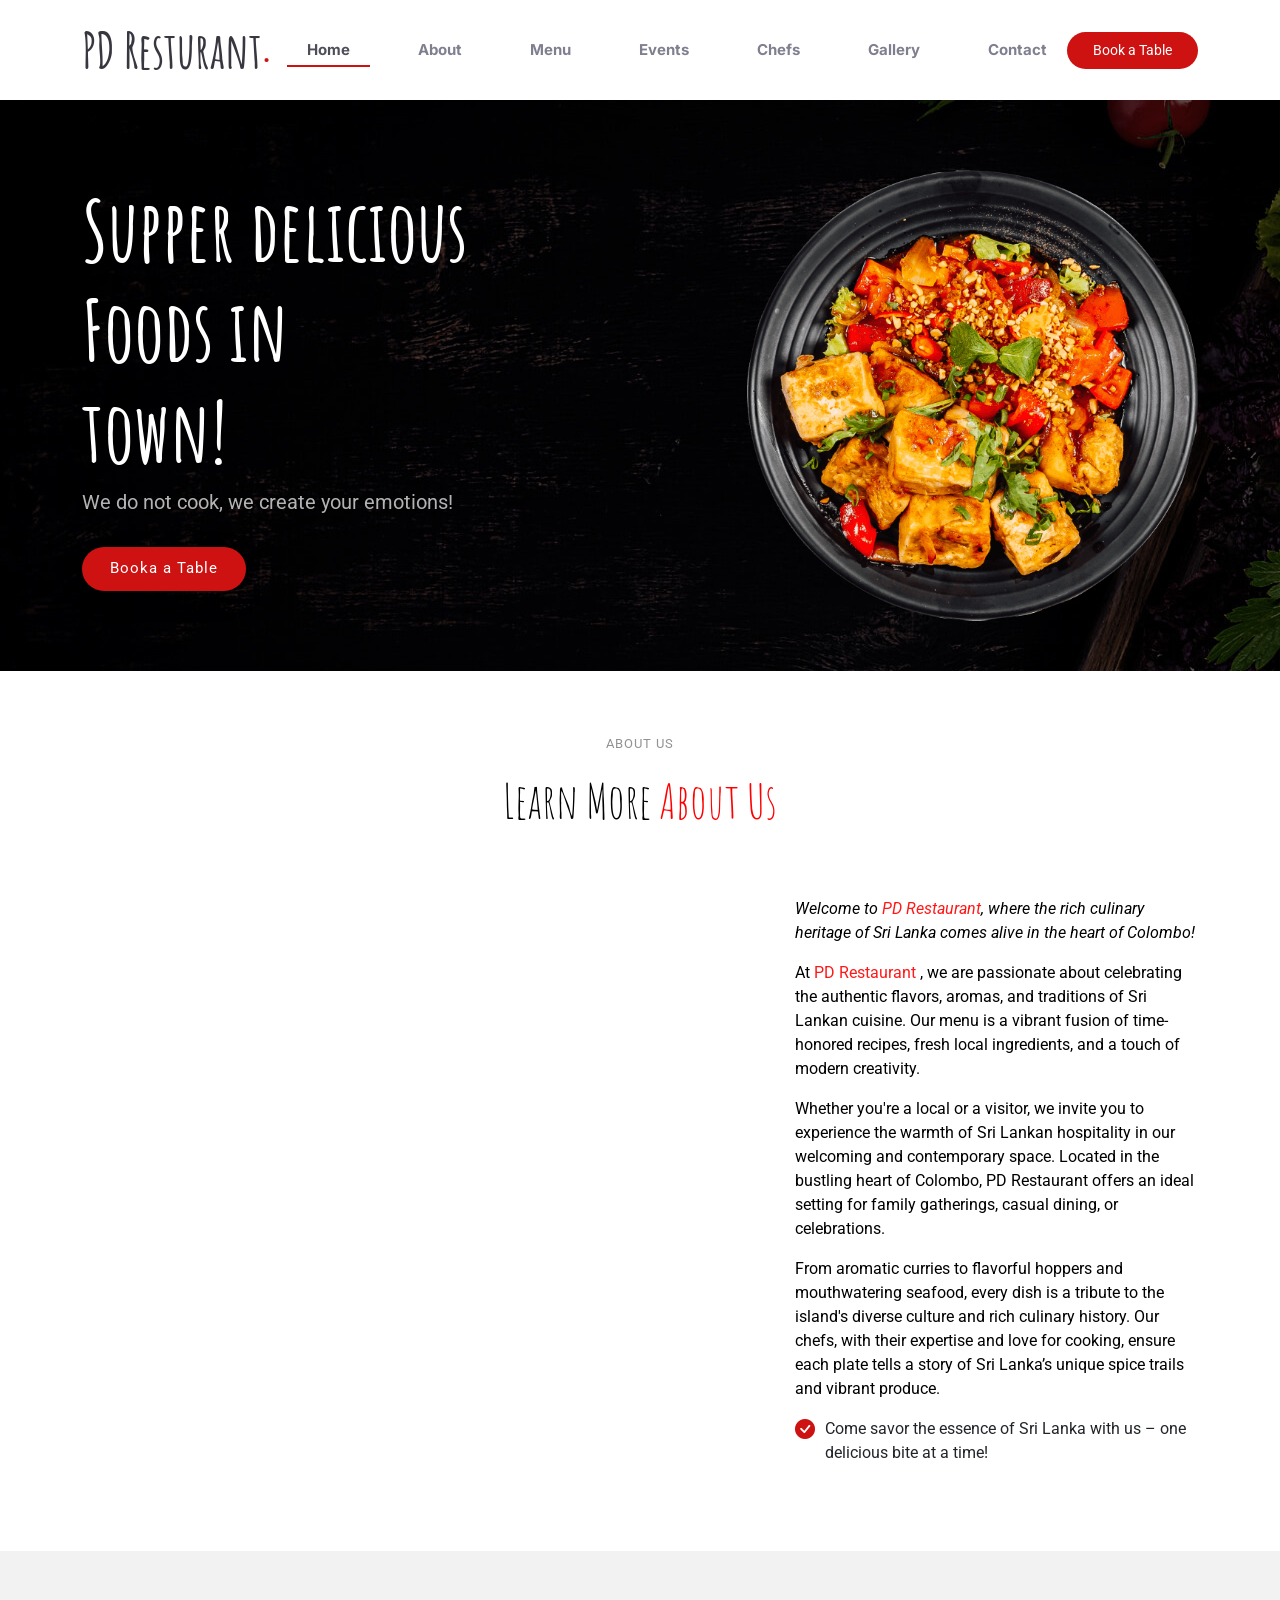
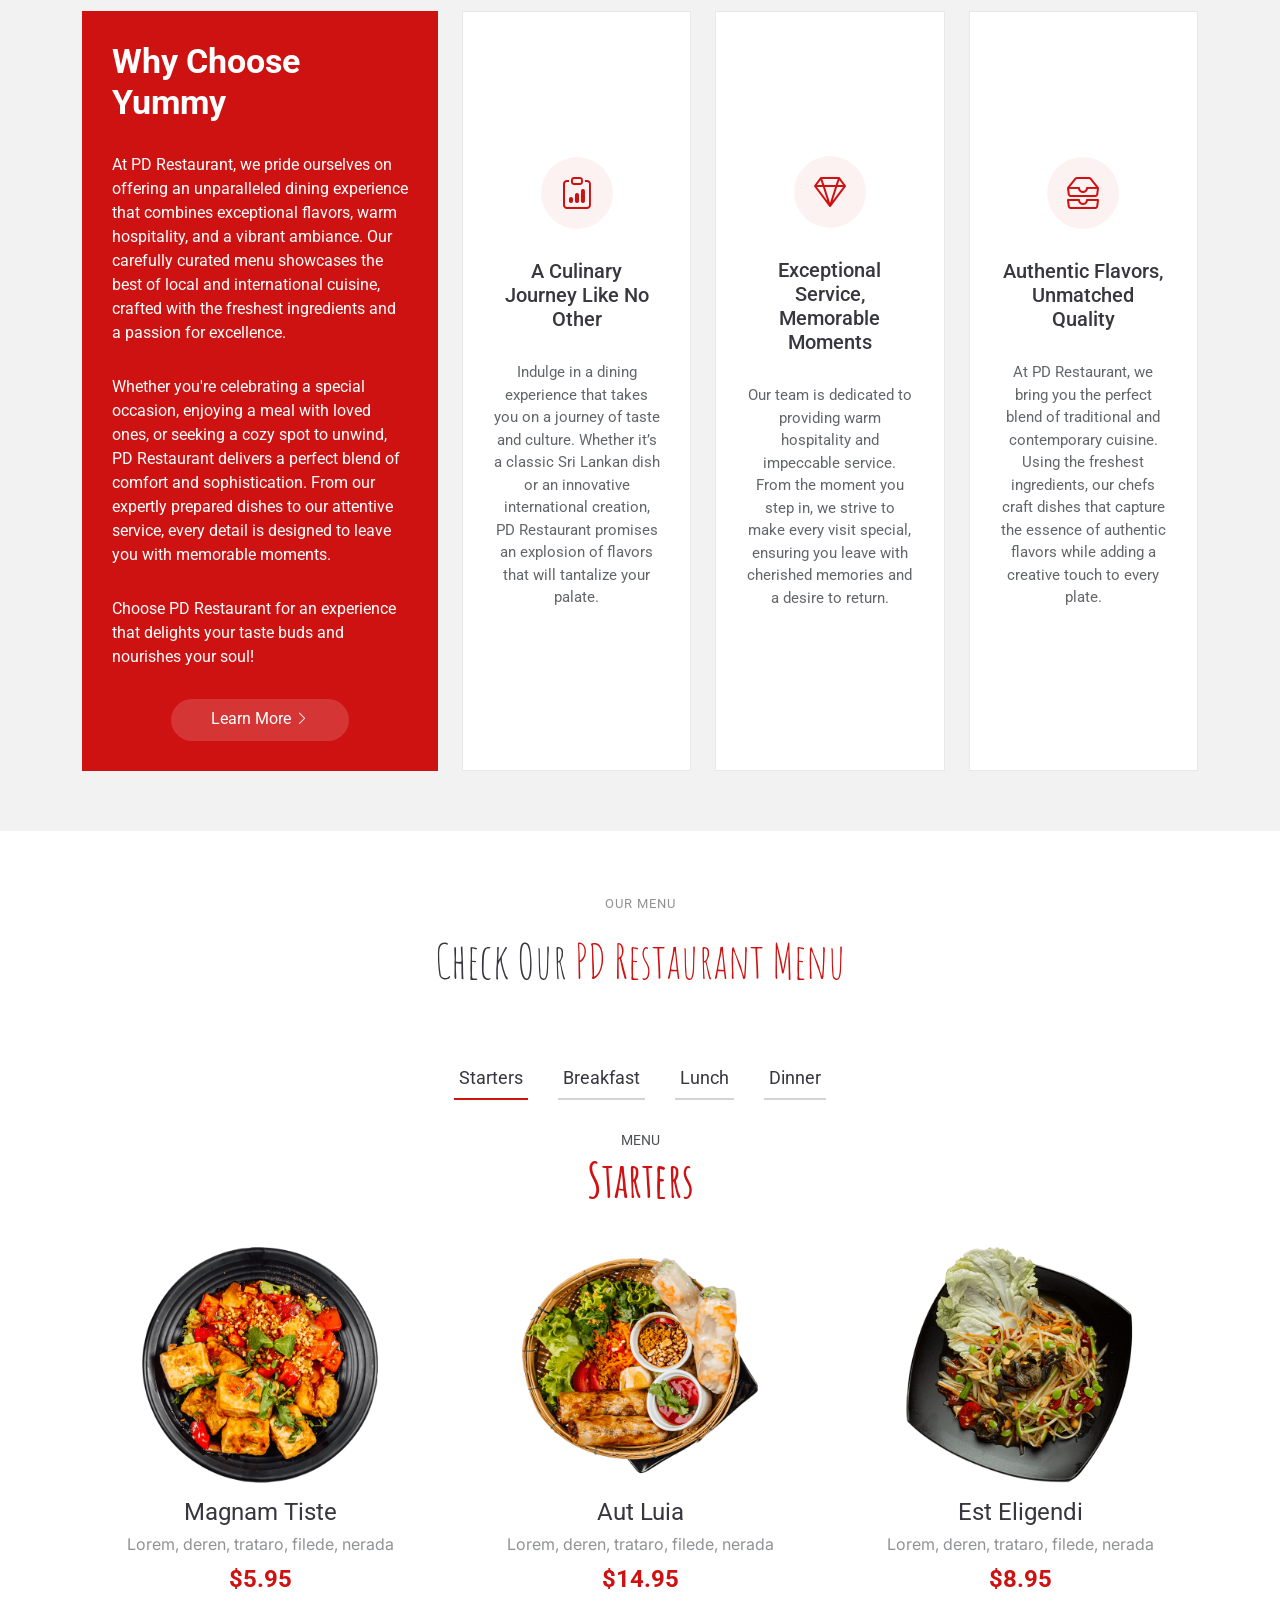
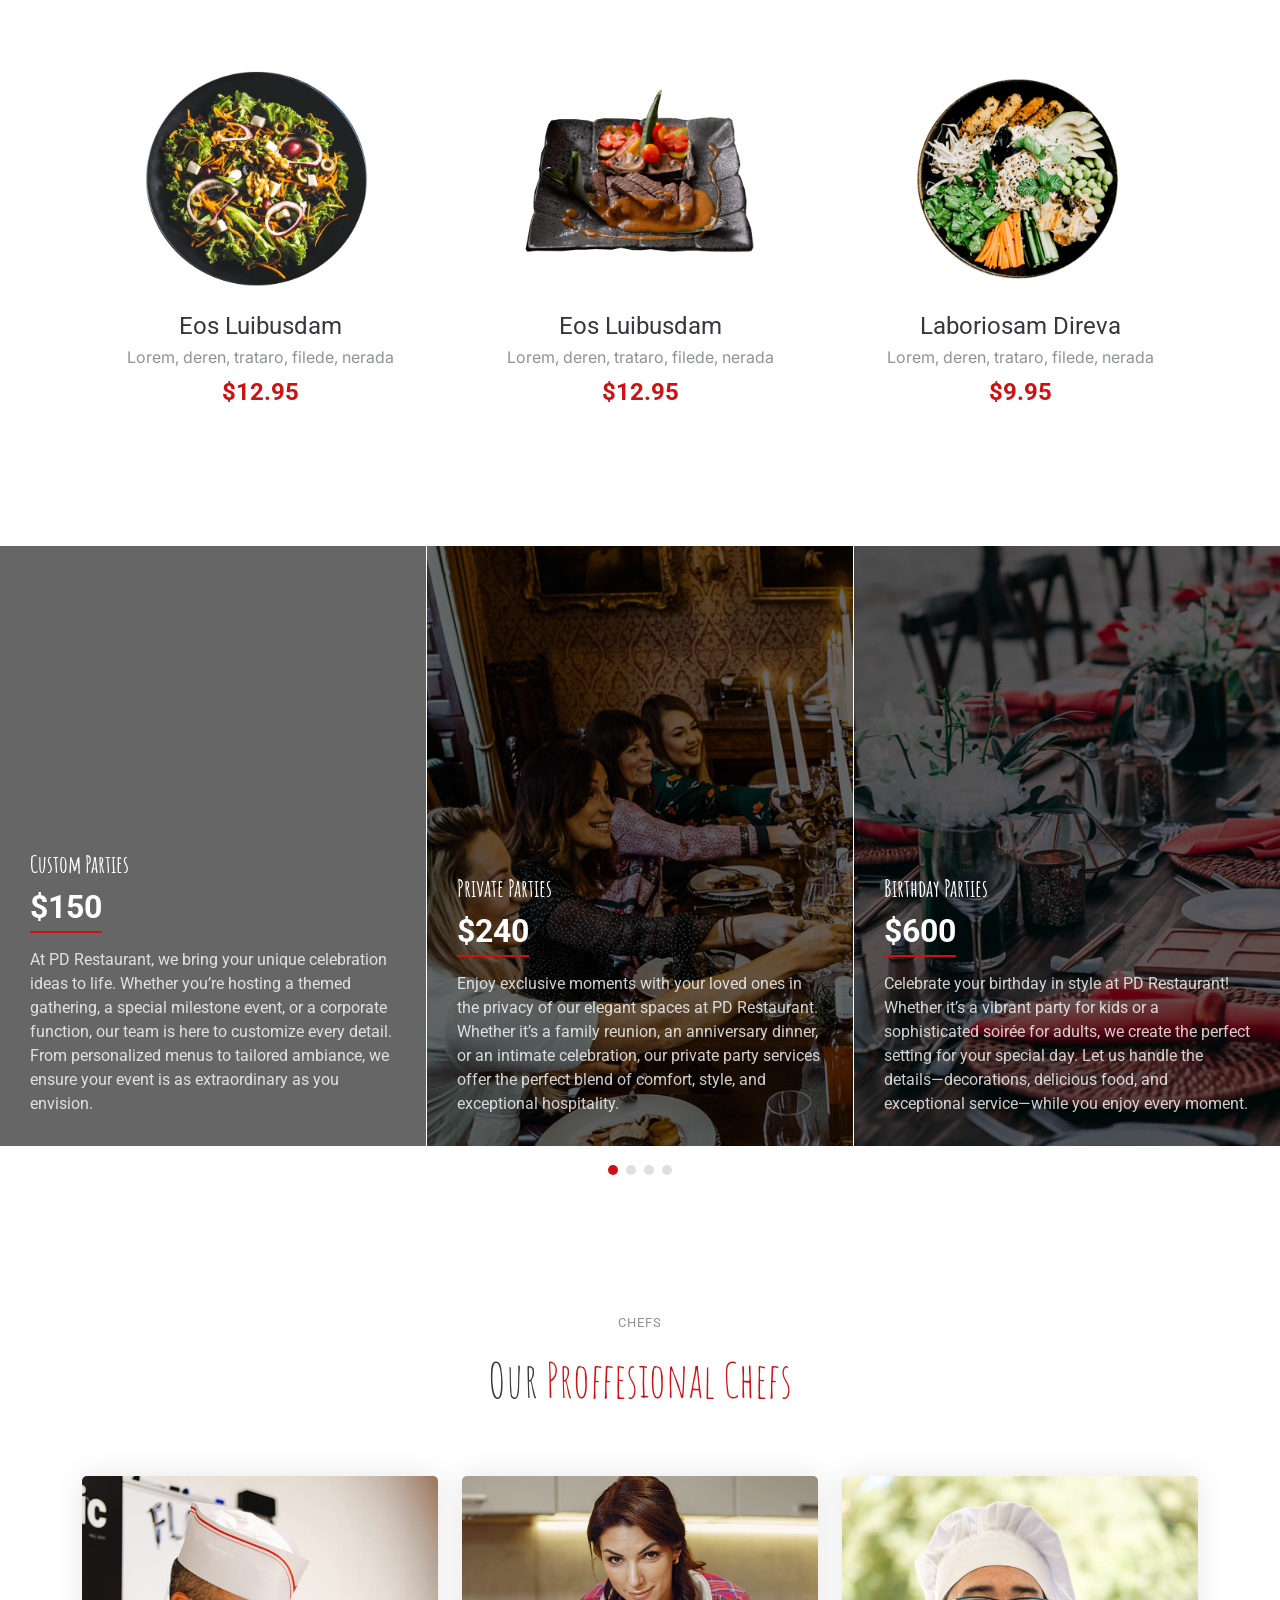
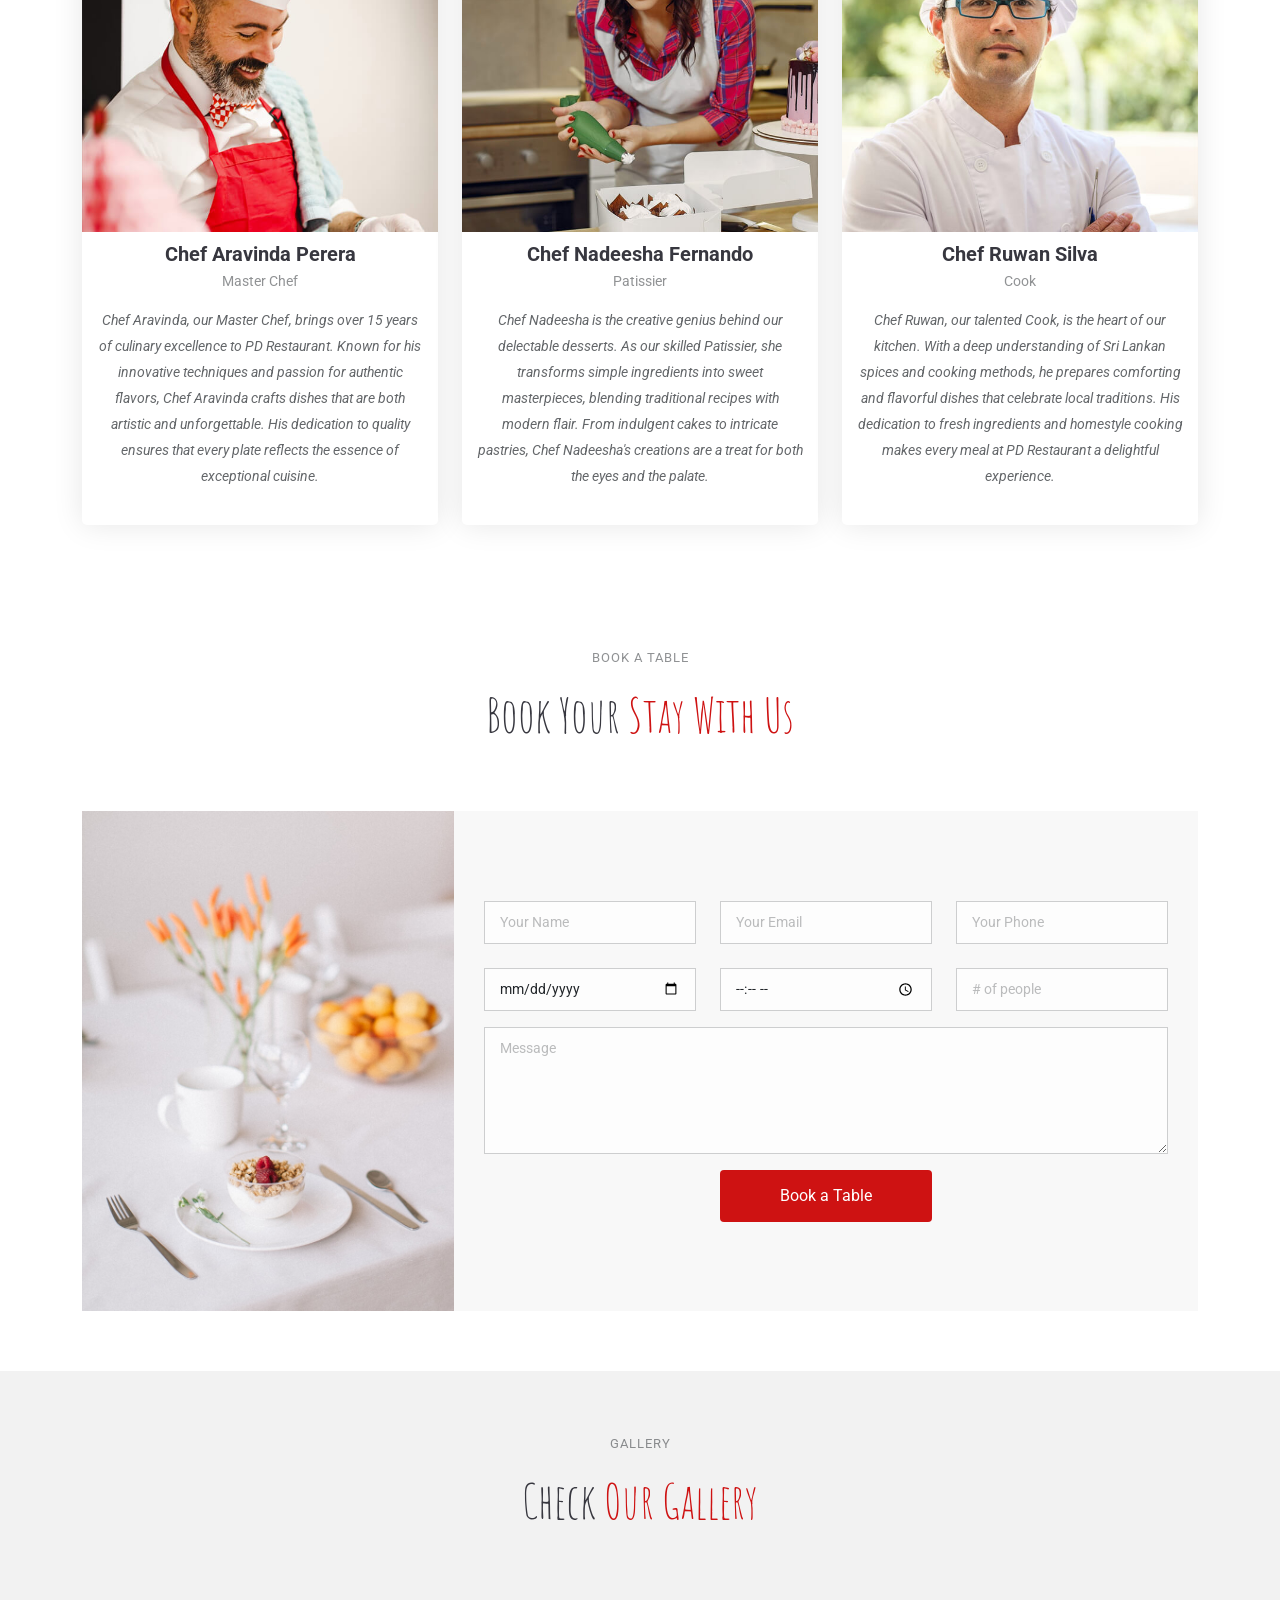
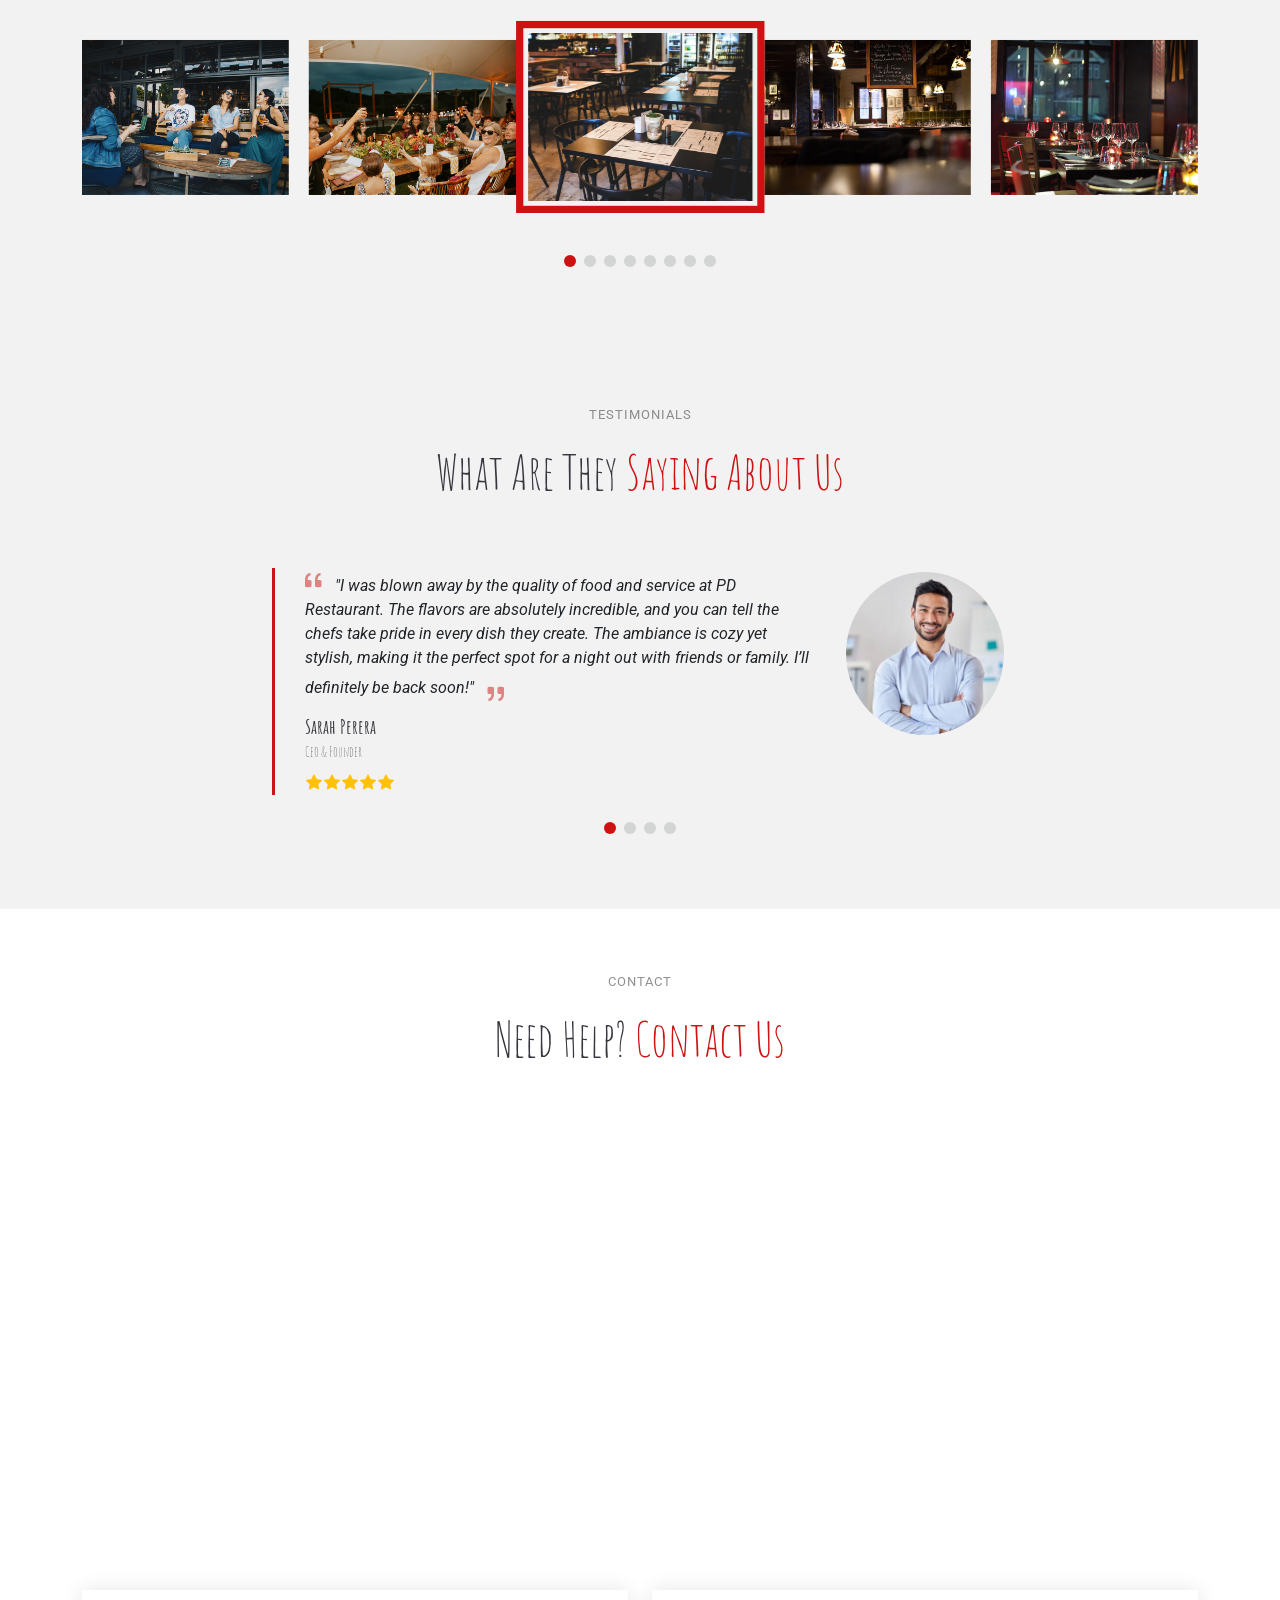
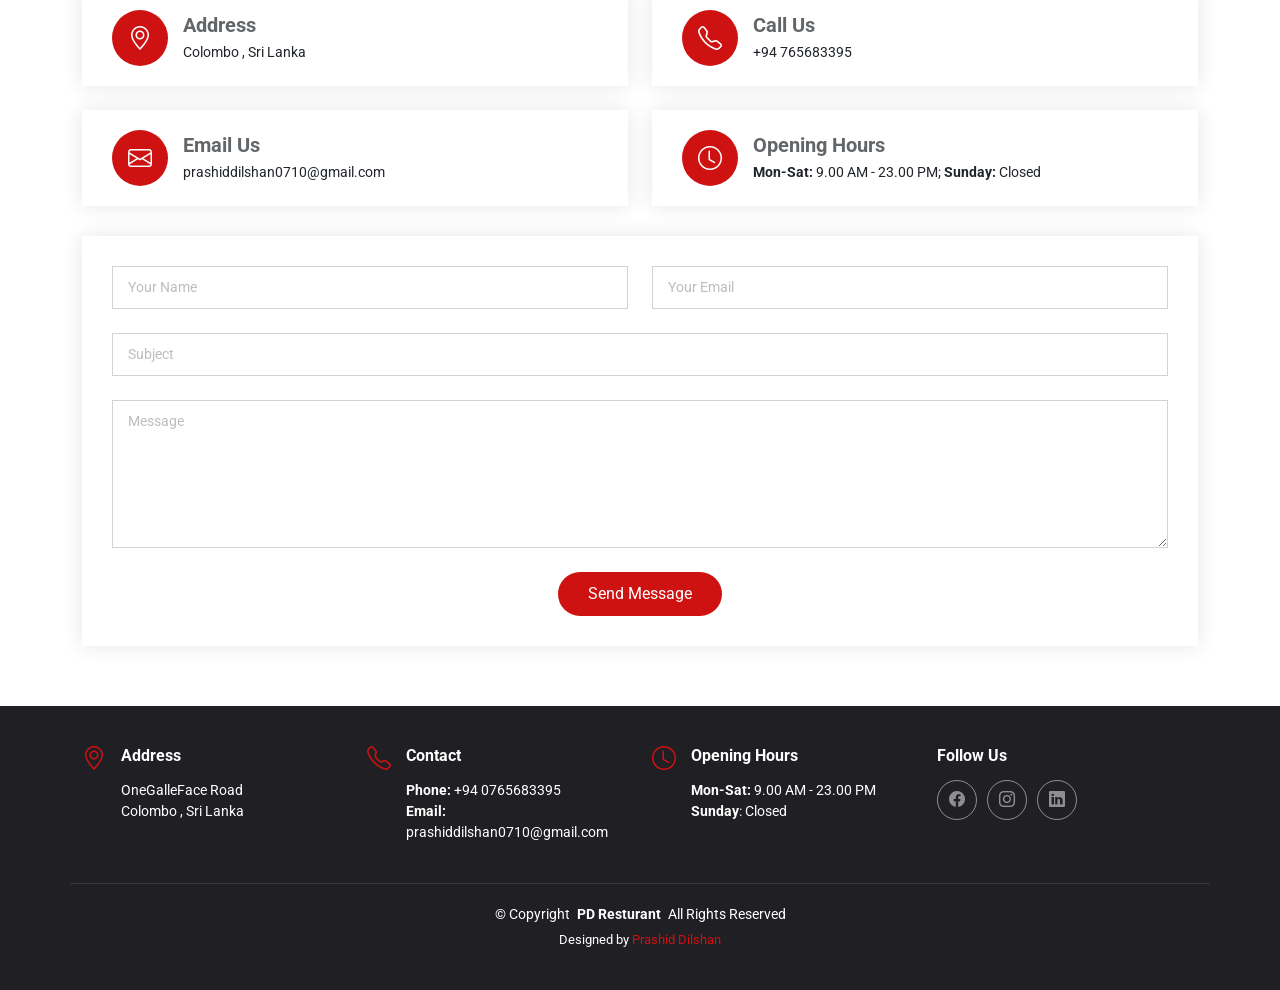
==== commit f4d19be7: "edit" ====
--- a/index.html
+++ b/index.html
@@ -228,7 +228,7 @@
       <!-- Section Title -->
       <div class="container section-title" data-aos="fade-up">
         <h2>Our Menu</h2>
-        <p><span>Check Our</span> <span class="description-title">Yummy Menu</span></p>
+        <p><span>Check Our</span> <span class="description-title">PD Restaurant Menu</span></p>
       </div><!-- End Section Title -->
 
       <div class="container">
@@ -1200,7 +1200,7 @@
       <div class="container" data-aos="fade-up" data-aos-delay="100">
 
         <div class="mb-5">
-          <iframe style="width: 100%; height: 400px;" src="https://www.google.com/maps/embed?pb=!1m14!1m8!1m3!1d12097.433213460943!2d-74.0062269!3d40.7101282!3m2!1i1024!2i768!4f13.1!3m3!1m2!1s0x0%3A0xb89d1fe6bc499443!2sDowntown+Conference+Center!5e0!3m2!1smk!2sbg!4v1539943755621" frameborder="0" allowfullscreen=""></iframe>
+          <iframe style="width: 100%; height: 400px;" src="https://www.google.com/maps/embed?pb=!1m18!1m12!1m3!1d31729.061357317504!2d79.86343300482413!3d6.850887300203166!2m3!1f0!2f0!3f0!3m2!1i1024!2i768!4f13.1!3m3!1m2!1s0x3ae247da7365e74f%3A0xd95e6757e1139c1e!2sDehiwala-Mount%20Lavinia%2C%20Sri%20Lanka!5e0!3m2!1sen!2sus!4v1690974919158!5m2!1sen!2sus" frameborder="0" allowfullscreen=""></iframe>
         </div><!-- End Google Maps -->
 
         <div class="row gy-4">
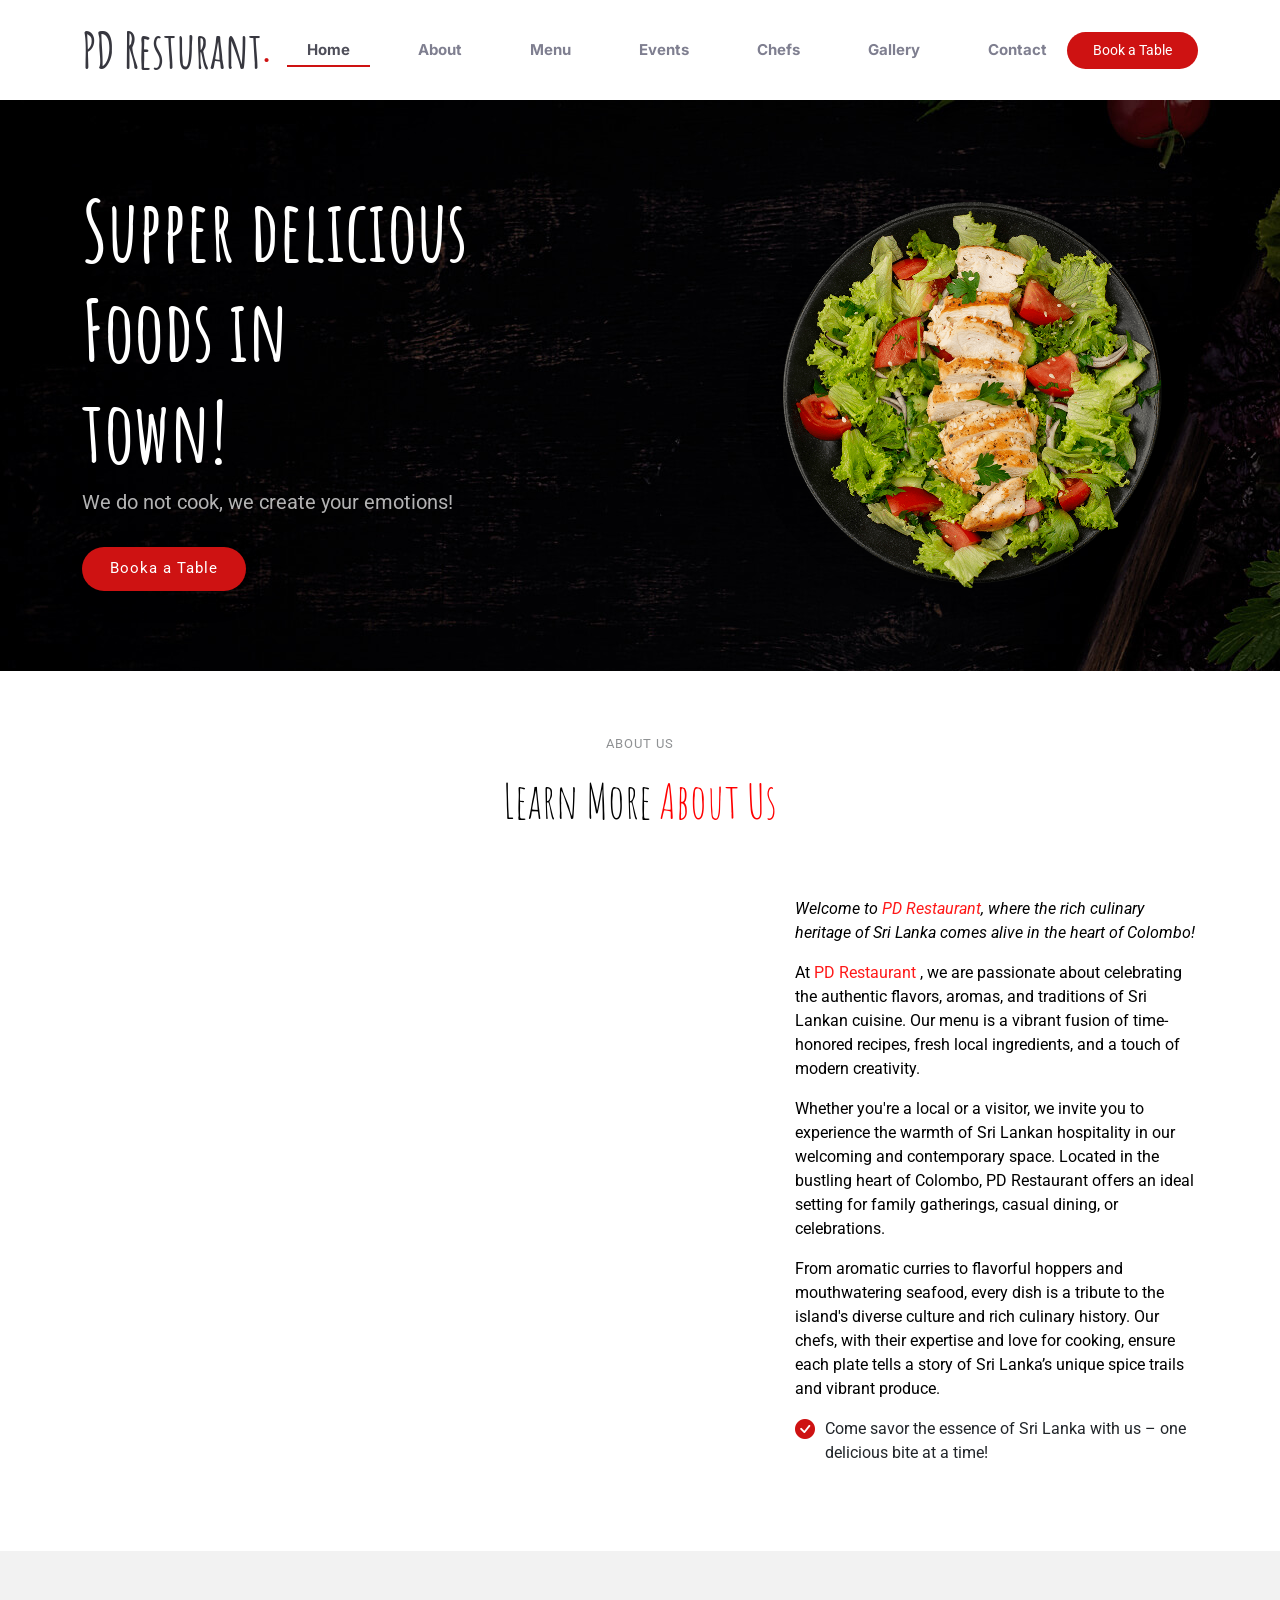
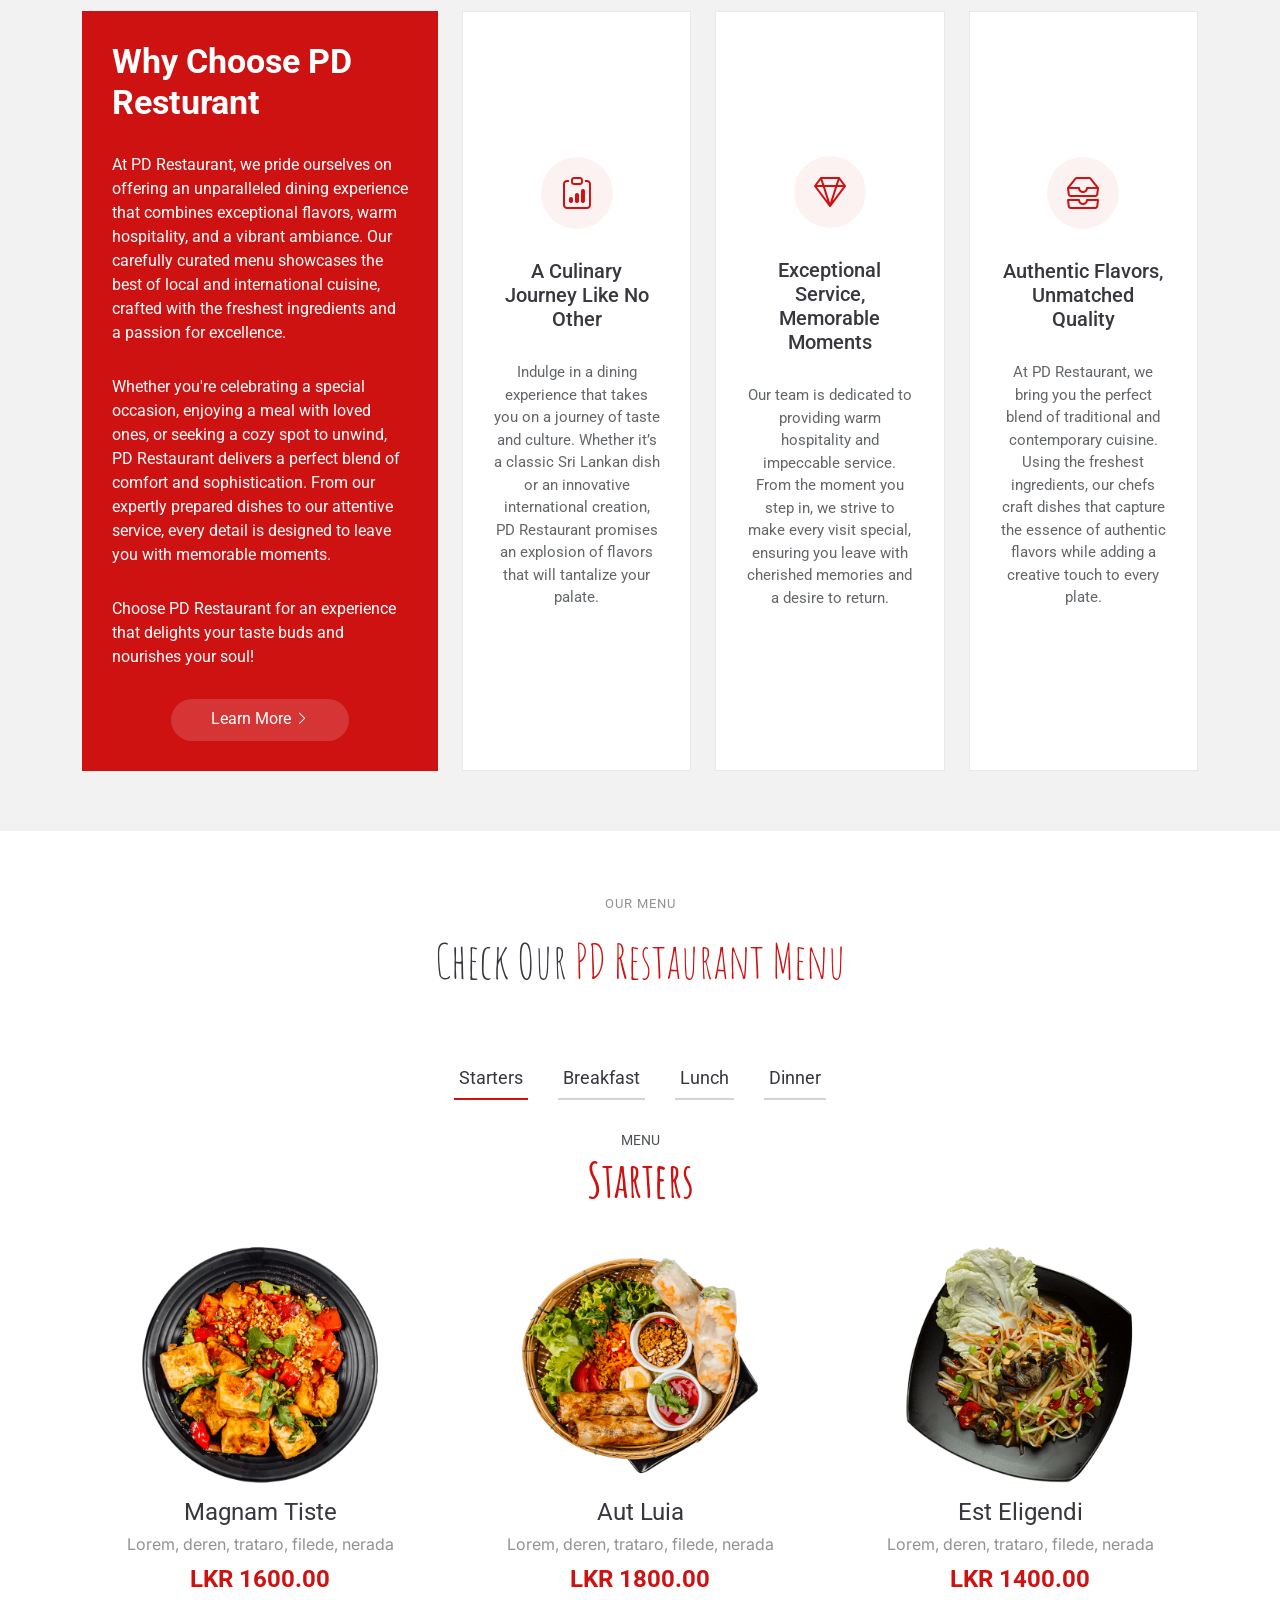
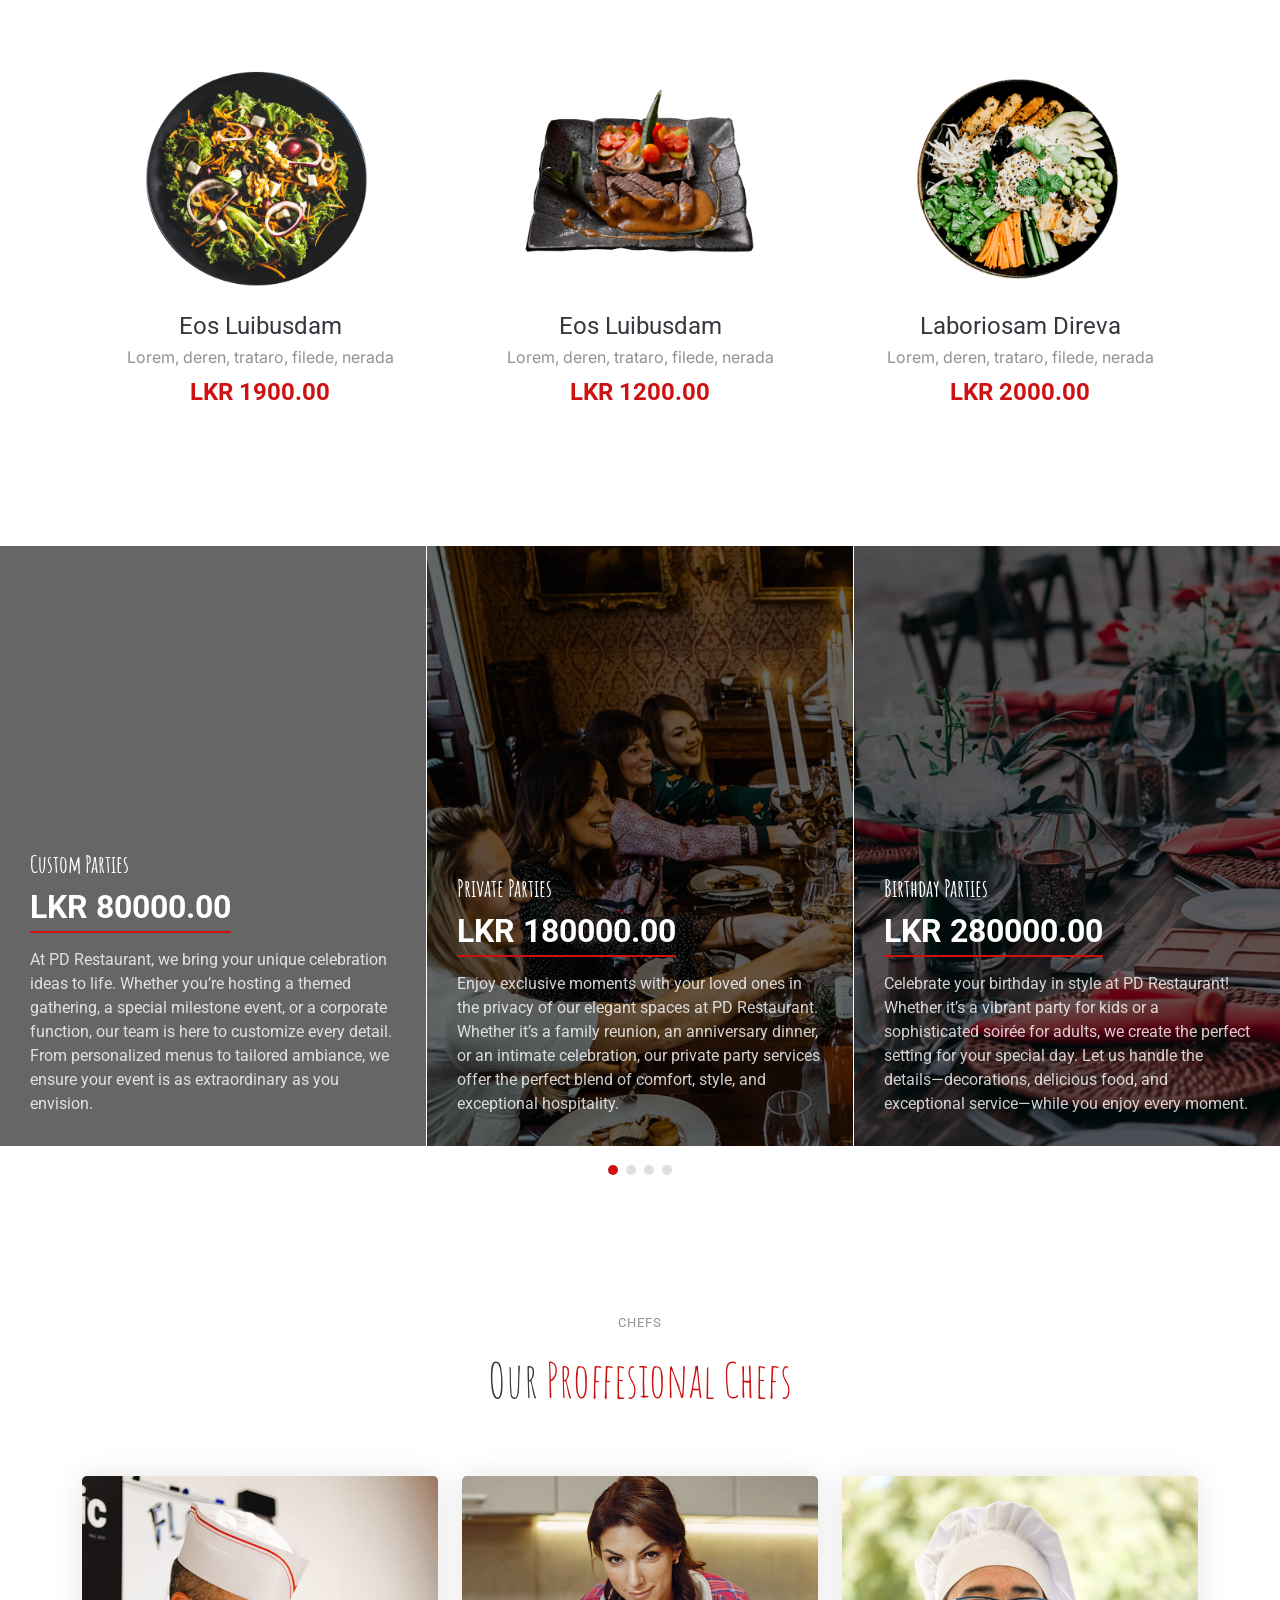
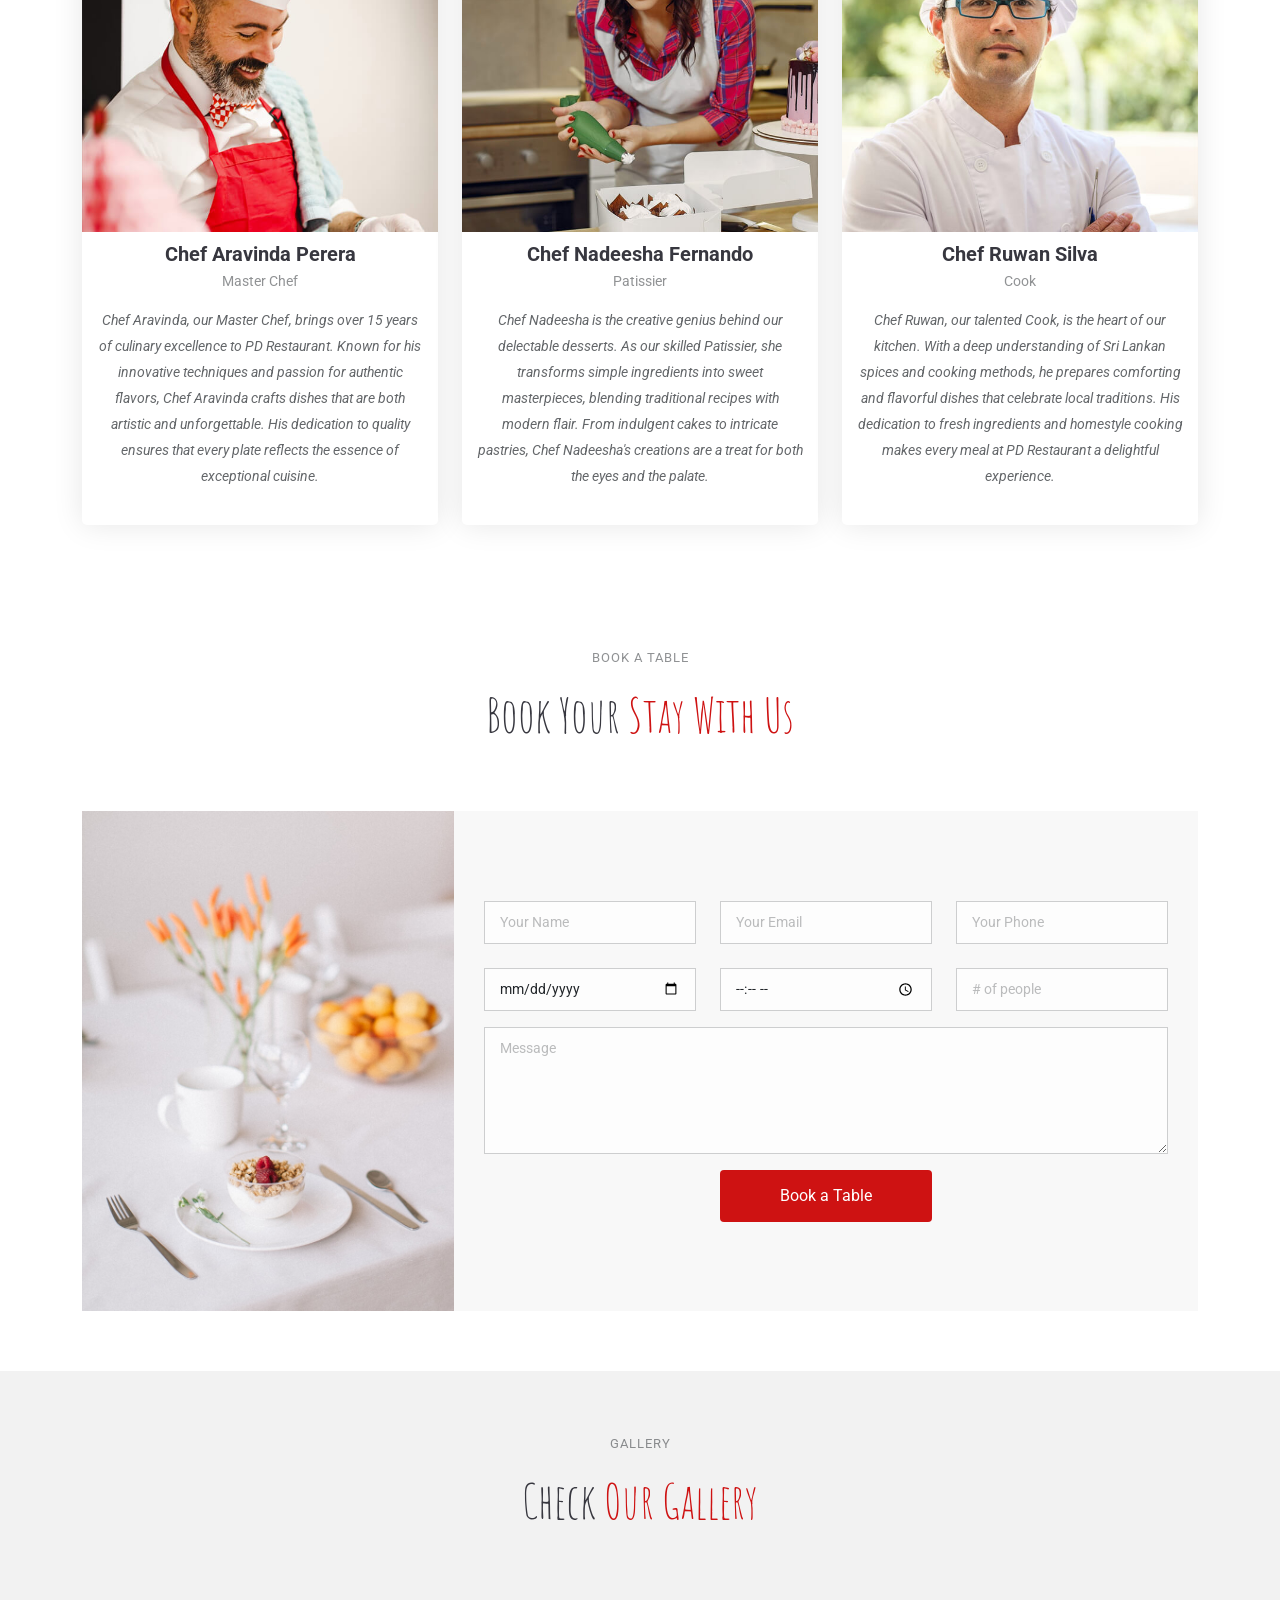
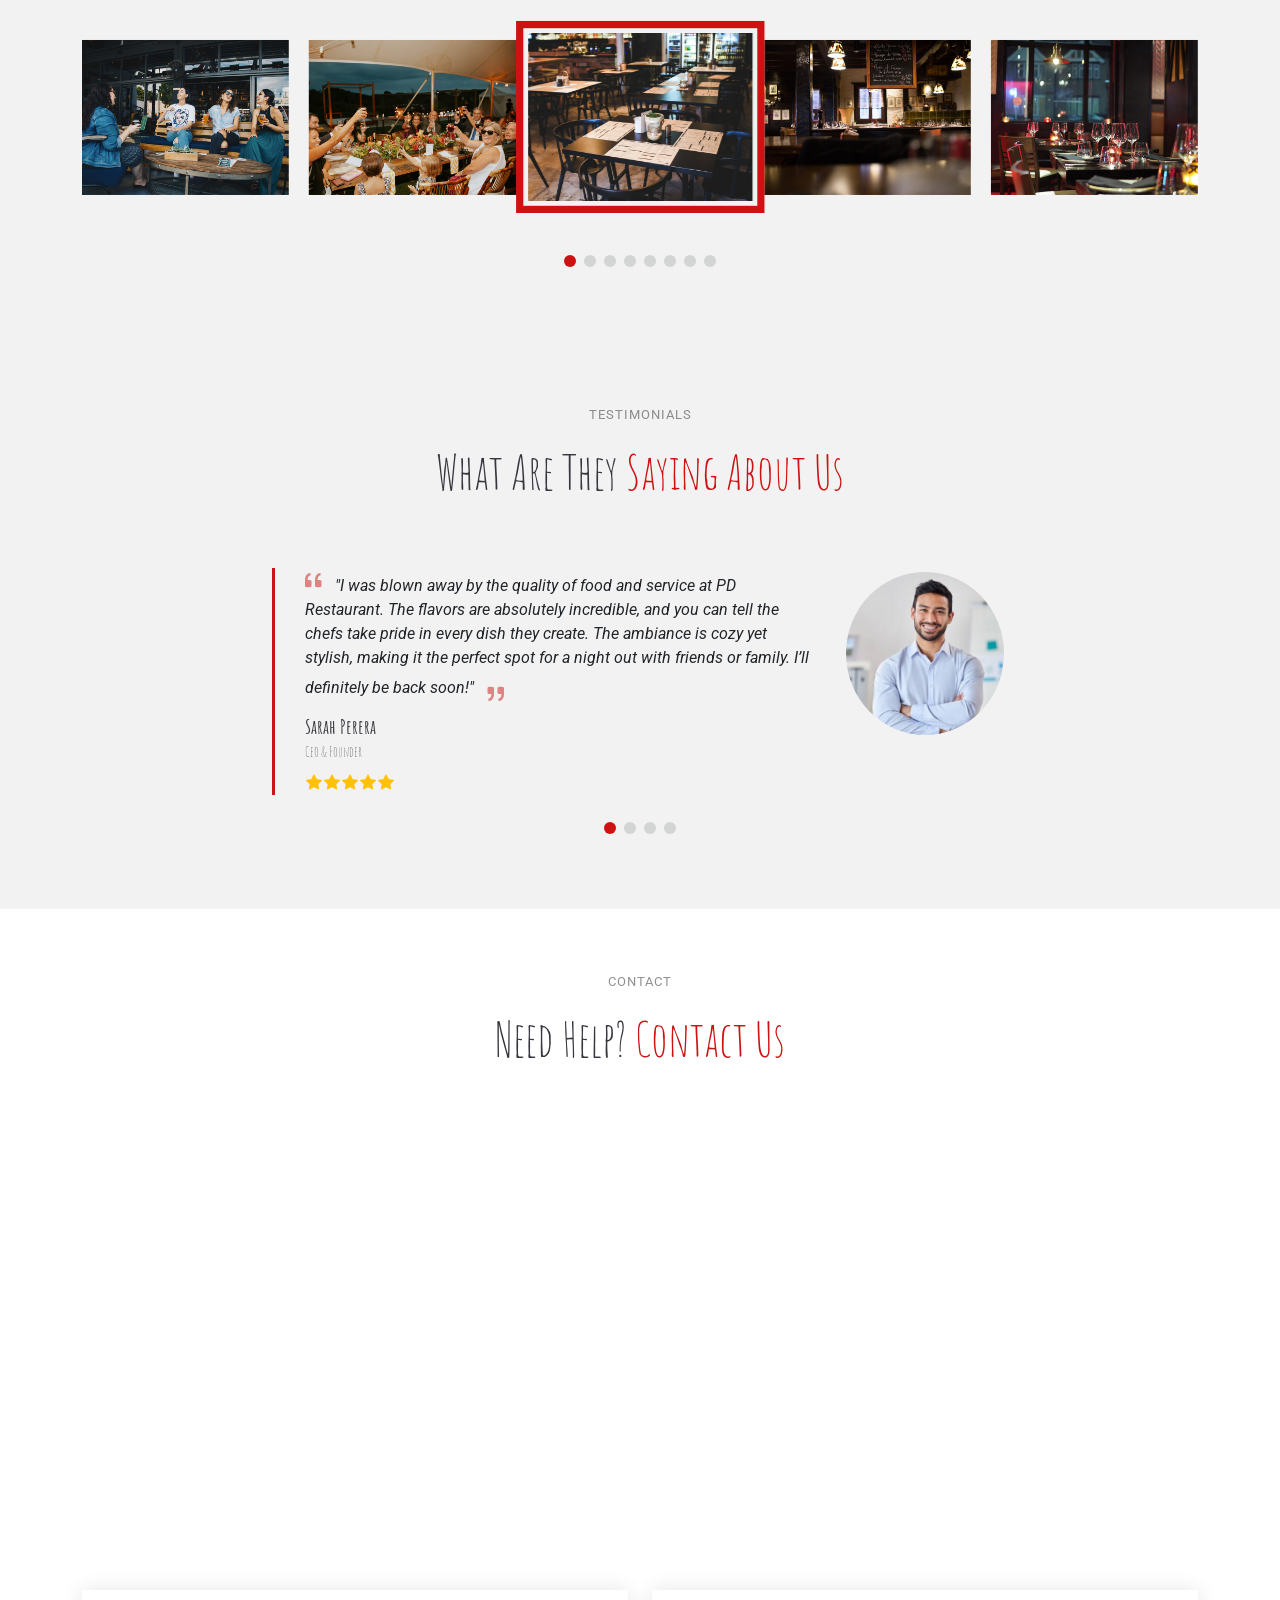
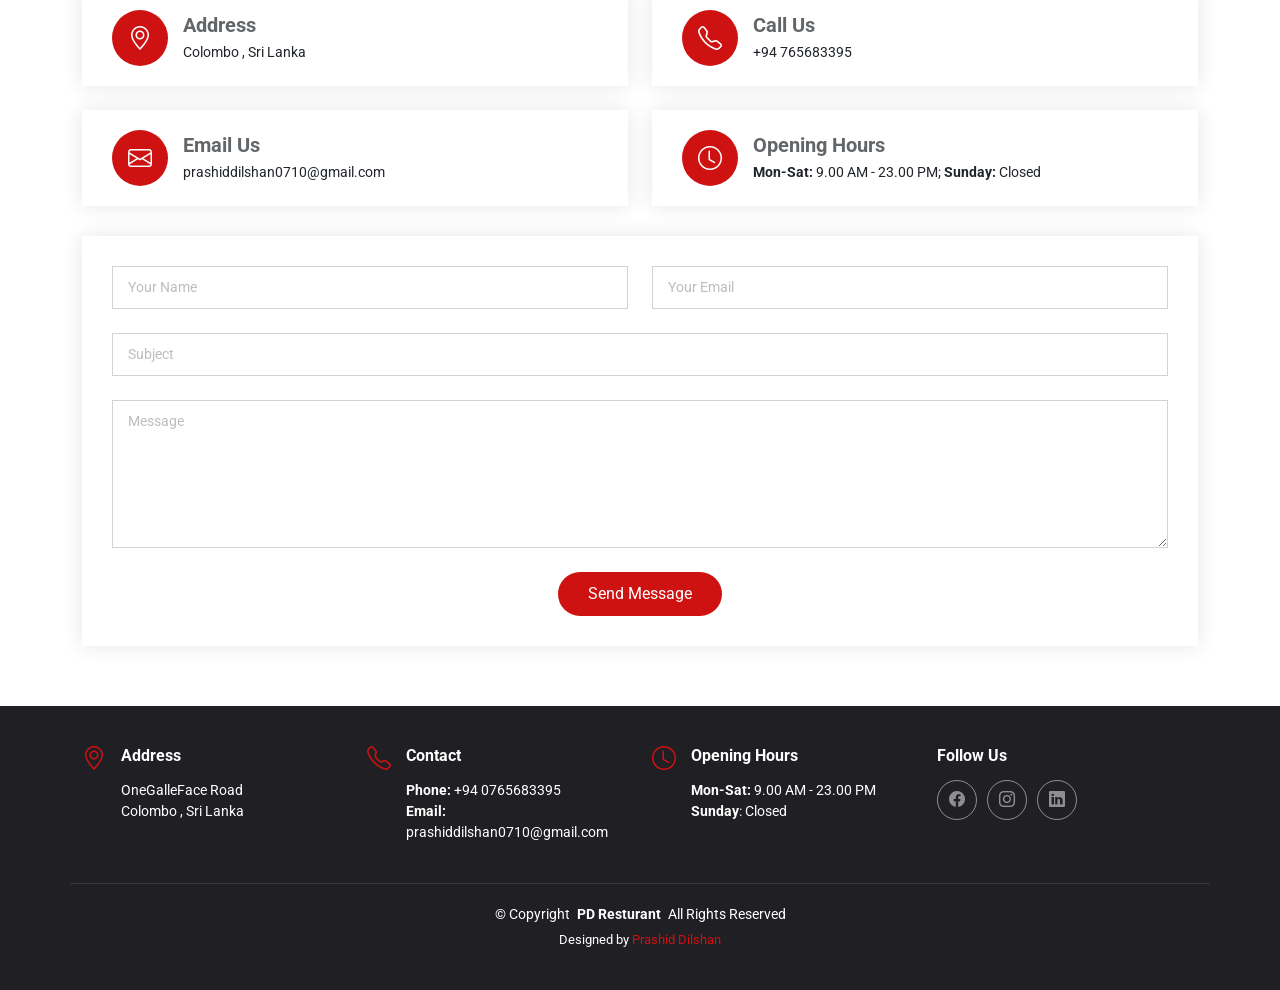
==== commit 4e05480f: "edit" ====
--- a/index.html
+++ b/index.html
@@ -81,7 +81,8 @@
             </div>
           </div>
           <div class="col-lg-5 order-1 order-lg-2 hero-img" data-aos="zoom-out">
-            <img src="assets/img/hero-img.png" class="img-fluid animated" alt="">
+            <img src="assets/img/hero-banner.png" class="img-fluid animated" alt="">
+        
           </div>
         </div>
       </div>
@@ -149,7 +150,7 @@
 
           <div class="col-lg-4" data-aos="fade-up" data-aos-delay="100">
             <div class="why-box">
-              <h3>Why Choose Yummy</h3>
+              <h3>Why Choose PD Resturant</h3>
               <p>
                 At PD Restaurant, we pride ourselves on offering an unparalleled dining experience that combines exceptional flavors, warm hospitality, and a vibrant ambiance. Our carefully curated menu showcases the best of local and international cuisine, crafted with the freshest ingredients and a passion for excellence.<br>
 
@@ -279,7 +280,7 @@
                   Lorem, deren, trataro, filede, nerada
                 </p>
                 <p class="price">
-                  $5.95
+                  LKR 1600.00
                 </p>
               </div><!-- Menu Item -->
 
@@ -290,7 +291,7 @@
                   Lorem, deren, trataro, filede, nerada
                 </p>
                 <p class="price">
-                  $14.95
+                  LKR 1800.00
                 </p>
               </div><!-- Menu Item -->
 
@@ -301,7 +302,7 @@
                   Lorem, deren, trataro, filede, nerada
                 </p>
                 <p class="price">
-                  $8.95
+                  LKR 1400.00
                 </p>
               </div><!-- Menu Item -->
 
@@ -312,7 +313,7 @@
                   Lorem, deren, trataro, filede, nerada
                 </p>
                 <p class="price">
-                  $12.95
+                  LKR 1900.00
                 </p>
               </div><!-- Menu Item -->
 
@@ -323,7 +324,7 @@
                   Lorem, deren, trataro, filede, nerada
                 </p>
                 <p class="price">
-                  $12.95
+                  LKR 1200.00
                 </p>
               </div><!-- Menu Item -->
 
@@ -334,7 +335,7 @@
                   Lorem, deren, trataro, filede, nerada
                 </p>
                 <p class="price">
-                  $9.95
+                  LKR 2000.00
                 </p>
               </div><!-- Menu Item -->
 
@@ -357,7 +358,7 @@
                   Lorem, deren, trataro, filede, nerada
                 </p>
                 <p class="price">
-                  $5.95
+                  LKR 1600.00
                 </p>
               </div><!-- Menu Item -->
 
@@ -368,7 +369,7 @@
                   Lorem, deren, trataro, filede, nerada
                 </p>
                 <p class="price">
-                  $14.95
+                  LKR 1900.00
                 </p>
               </div><!-- Menu Item -->
 
@@ -379,7 +380,7 @@
                   Lorem, deren, trataro, filede, nerada
                 </p>
                 <p class="price">
-                  $8.95
+                  LKR 1000.00
                 </p>
               </div><!-- Menu Item -->
 
@@ -390,7 +391,7 @@
                   Lorem, deren, trataro, filede, nerada
                 </p>
                 <p class="price">
-                  $12.95
+                  LKR 2600.00
                 </p>
               </div><!-- Menu Item -->
 
@@ -401,7 +402,7 @@
                   Lorem, deren, trataro, filede, nerada
                 </p>
                 <p class="price">
-                  $12.95
+                  LKR 1600.00
                 </p>
               </div><!-- Menu Item -->
 
@@ -412,7 +413,7 @@
                   Lorem, deren, trataro, filede, nerada
                 </p>
                 <p class="price">
-                  $9.95
+                  LKR 1900.00
                 </p>
               </div><!-- Menu Item -->
 
@@ -435,7 +436,7 @@
                   Lorem, deren, trataro, filede, nerada
                 </p>
                 <p class="price">
-                  $5.95
+                  LKR 1600.00
                 </p>
               </div><!-- Menu Item -->
 
@@ -446,7 +447,7 @@
                   Lorem, deren, trataro, filede, nerada
                 </p>
                 <p class="price">
-                  $14.95
+                  LKR 1900.00
                 </p>
               </div><!-- Menu Item -->
 
@@ -457,7 +458,7 @@
                   Lorem, deren, trataro, filede, nerada
                 </p>
                 <p class="price">
-                  $8.95
+                  LKR 1800.00
                 </p>
               </div><!-- Menu Item -->
 
@@ -468,7 +469,7 @@
                   Lorem, deren, trataro, filede, nerada
                 </p>
                 <p class="price">
-                  $12.95
+                  LKR 1200.00
                 </p>
               </div><!-- Menu Item -->
 
@@ -479,7 +480,7 @@
                   Lorem, deren, trataro, filede, nerada
                 </p>
                 <p class="price">
-                  $12.95
+                  LKR 2400.00
                 </p>
               </div><!-- Menu Item -->
 
@@ -490,7 +491,7 @@
                   Lorem, deren, trataro, filede, nerada
                 </p>
                 <p class="price">
-                  $9.95
+                  LKR 1700.00
                 </p>
               </div><!-- Menu Item -->
 
@@ -513,7 +514,7 @@
                   Lorem, deren, trataro, filede, nerada
                 </p>
                 <p class="price">
-                  $5.95
+                  LKR 1600.00
                 </p>
               </div><!-- Menu Item -->
 
@@ -524,7 +525,7 @@
                   Lorem, deren, trataro, filede, nerada
                 </p>
                 <p class="price">
-                  $14.95
+                  LKR 1900.00
                 </p>
               </div><!-- Menu Item -->
 
@@ -535,7 +536,7 @@
                   Lorem, deren, trataro, filede, nerada
                 </p>
                 <p class="price">
-                  $8.95
+                  LKR 1900.00
                 </p>
               </div><!-- Menu Item -->
 
@@ -546,7 +547,7 @@
                   Lorem, deren, trataro, filede, nerada
                 </p>
                 <p class="price">
-                  $12.95
+                  LKR 2600.00
                 </p>
               </div><!-- Menu Item -->
 
@@ -557,7 +558,7 @@
                   Lorem, deren, trataro, filede, nerada
                 </p>
                 <p class="price">
-                  $12.95
+                  LKR 3600.00
                 </p>
               </div><!-- Menu Item -->
 
@@ -568,7 +569,7 @@
                   Lorem, deren, trataro, filede, nerada
                 </p>
                 <p class="price">
-                  $9.95
+                  LKR 2600.00
                 </p>
               </div><!-- Menu Item -->
 
@@ -655,7 +656,7 @@
 
             <div class="swiper-slide event-item d-flex flex-column justify-content-end" style = "background-image: url(assets/img/events-1.jpg)">
               <h3>Custom Parties</h3>
-              <div class="price align-self-start">$150</div>
+              <div class="price align-self-start">LKR 80000.00</div>
               <p class="description">
                 At PD Restaurant, we bring your unique celebration ideas to life. Whether you’re hosting a themed gathering, a special milestone event, or a corporate function, our team is here to customize every detail. From personalized menus to tailored ambiance, we ensure your event is as extraordinary as you envision.
               </p>
@@ -663,7 +664,7 @@
 
             <div class="swiper-slide event-item d-flex flex-column justify-content-end" style="background-image: url(assets/img/events-2.jpg)">
               <h3>Private Parties</h3>
-              <div class="price align-self-start">$240</div>
+              <div class="price align-self-start">LKR 180000.00</div>
               <p class="description">
                 Enjoy exclusive moments with your loved ones in the privacy of our elegant spaces at PD Restaurant. Whether it’s a family reunion, an anniversary dinner, or an intimate celebration, our private party services offer the perfect blend of comfort, style, and exceptional hospitality.
               </p>
@@ -671,7 +672,7 @@
 
             <div class="swiper-slide event-item d-flex flex-column justify-content-end" style="background-image: url(assets/img/events-3.jpg)">
               <h3>Birthday Parties</h3>
-              <div class="price align-self-start">$600</div>
+              <div class="price align-self-start">LKR 280000.00</div>
               <p class="description">
                 Celebrate your birthday in style at PD Restaurant! Whether it’s a vibrant party for kids or a sophisticated soirée for adults, we create the perfect setting for your special day. Let us handle the details—decorations, delicious food, and exceptional service—while you enjoy every moment.
               </p>
@@ -679,7 +680,7 @@
 
             <div class="swiper-slide event-item d-flex flex-column justify-content-end" style="background-image: url(assets/img/events-4.jpg)">
               <h3>Wedding Parties</h3>
-              <div class="price align-self-start">$999</div>
+              <div class="price align-self-start">LKR 380000.00</div>
               <p class="description">
                 Make your wedding celebration unforgettable at PD Restaurant. With a stunning ambiance, exquisite cuisine, and personalized service, we ensure your big day is magical and stress-free. From intimate receptions to grand celebrations, let us be part of your love story.
               </p>
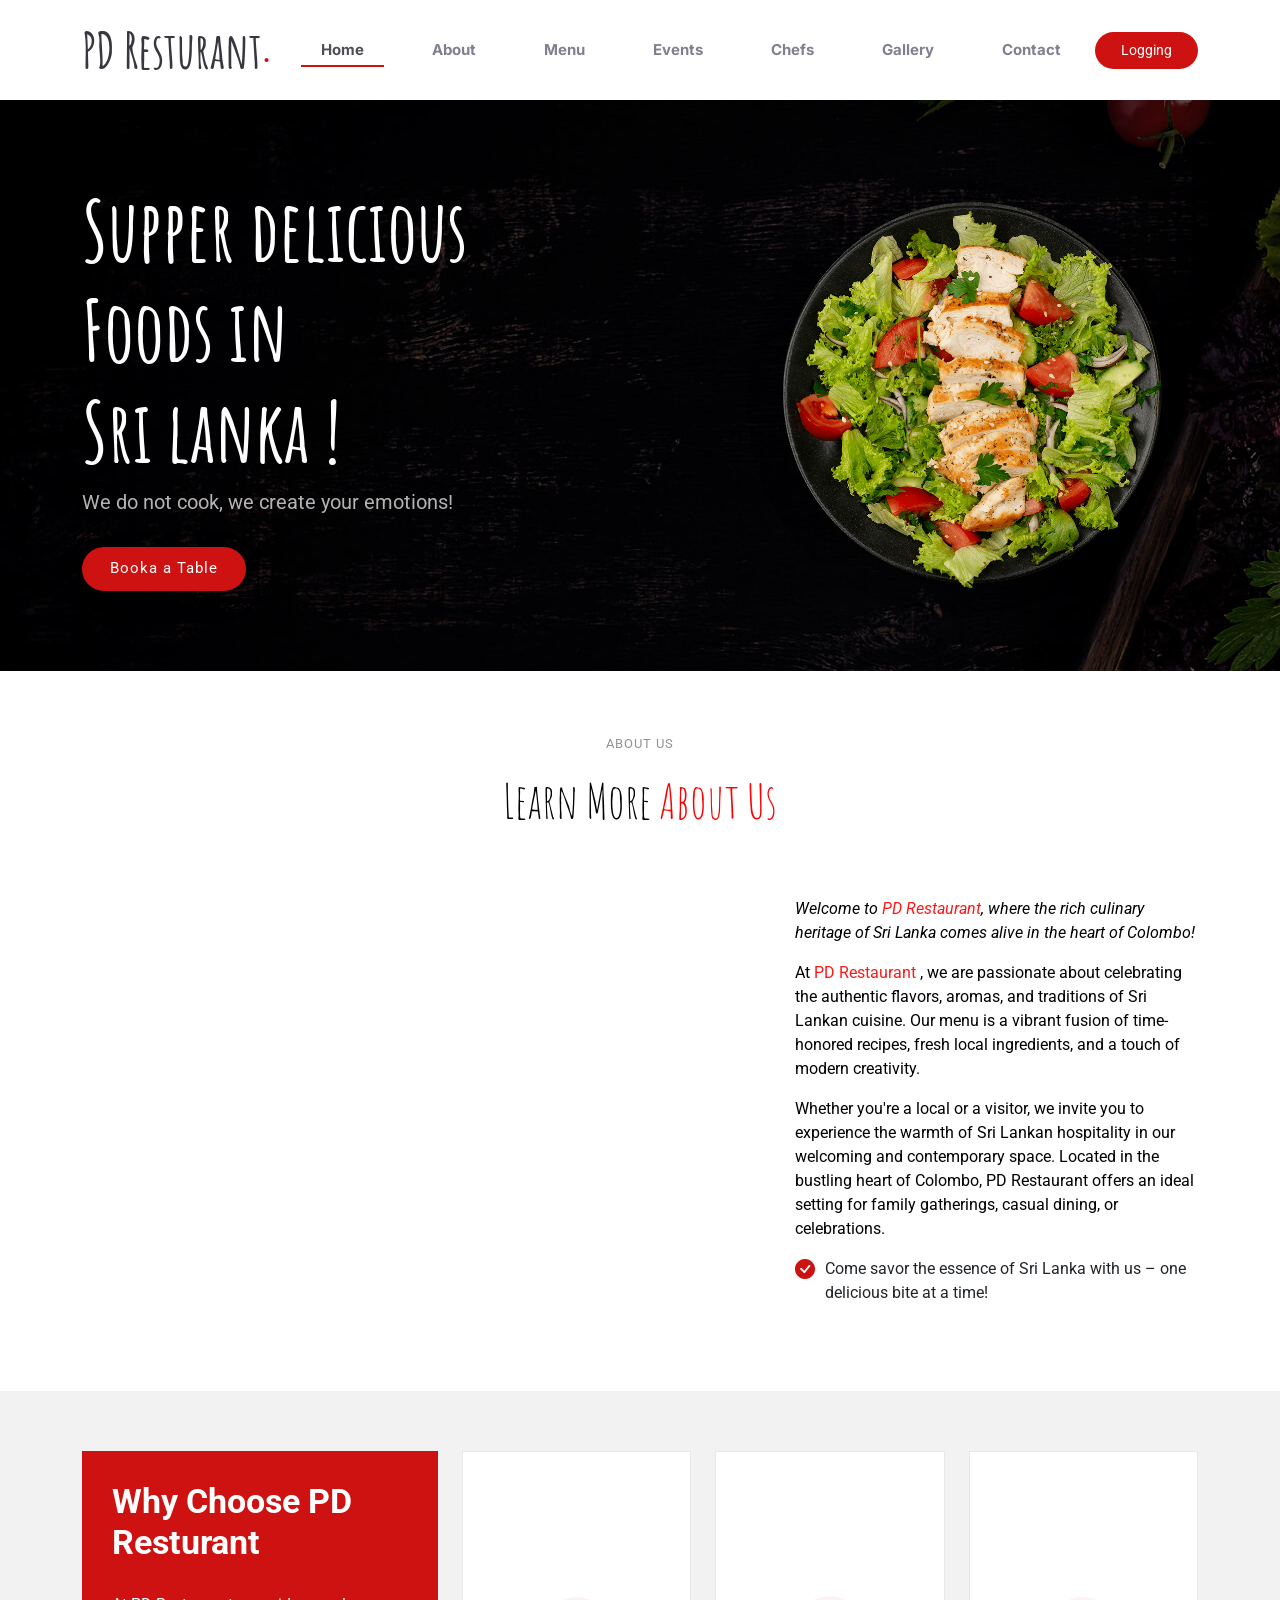
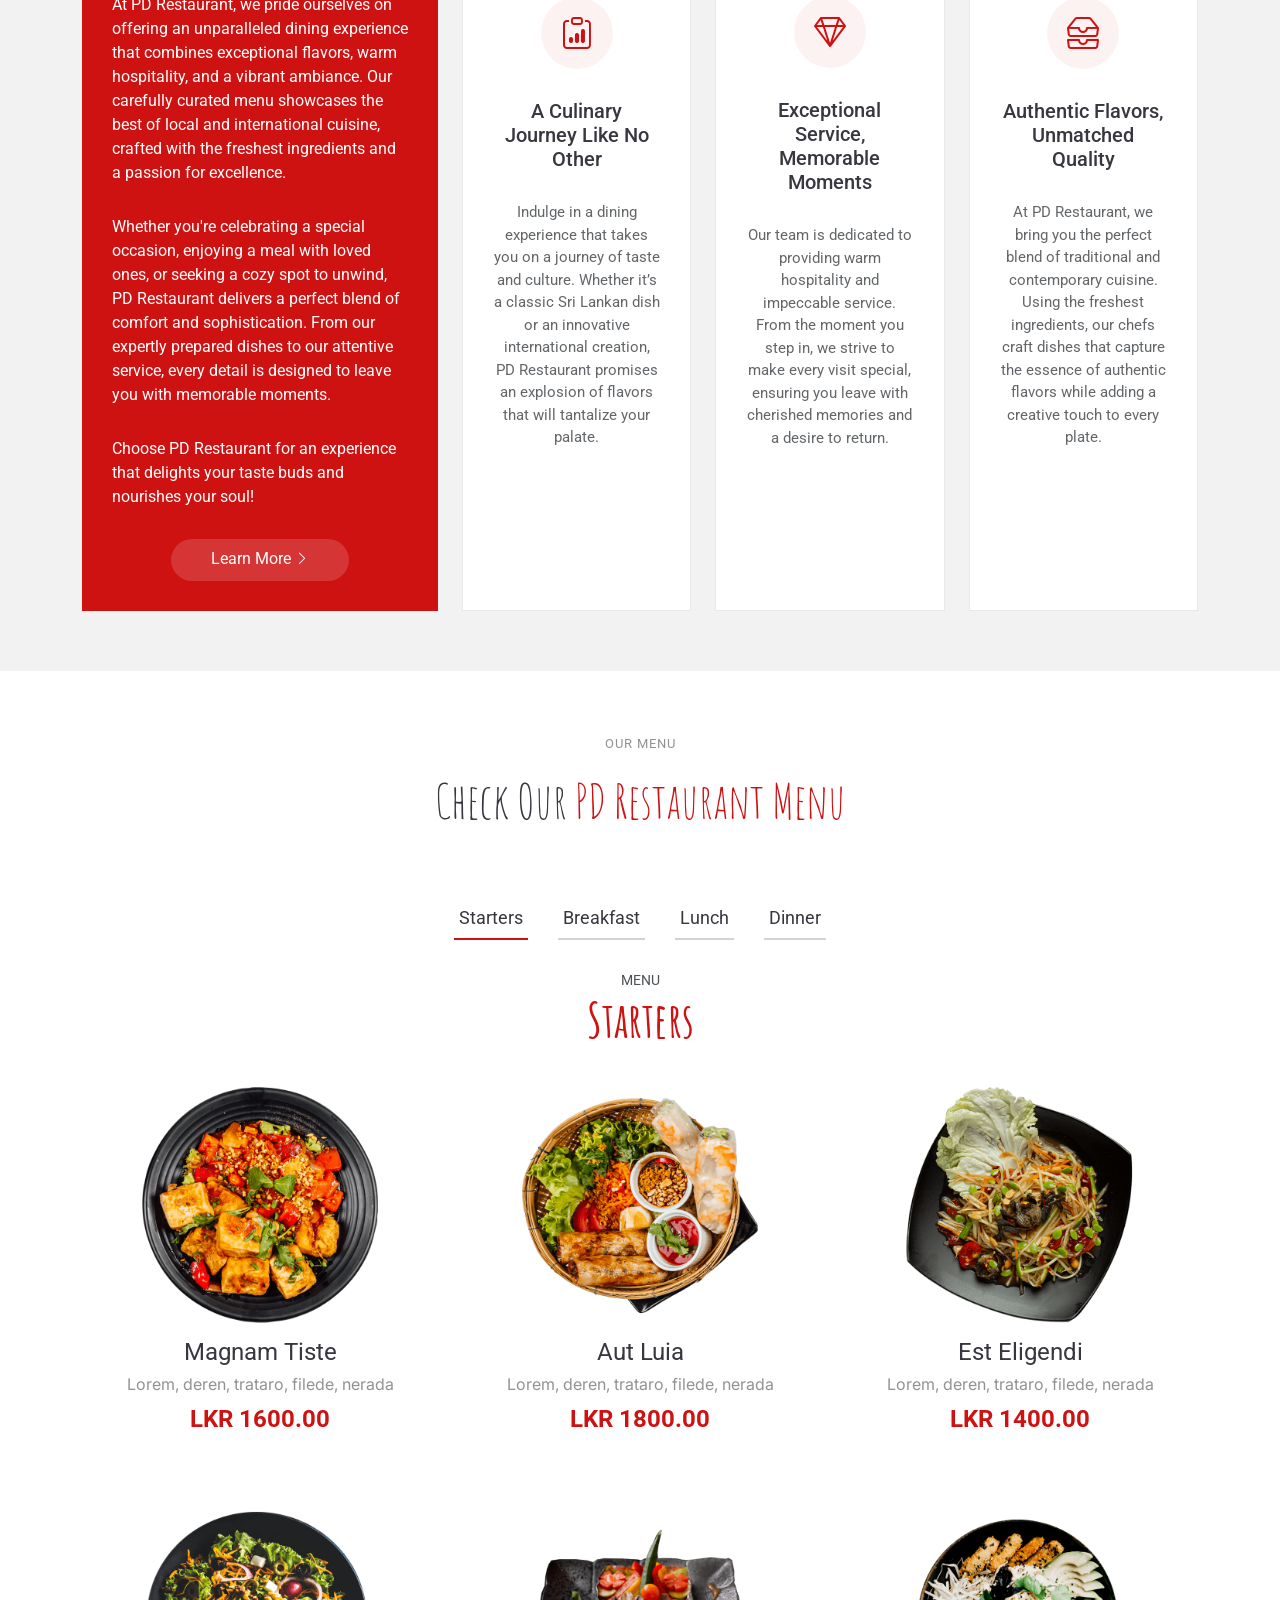
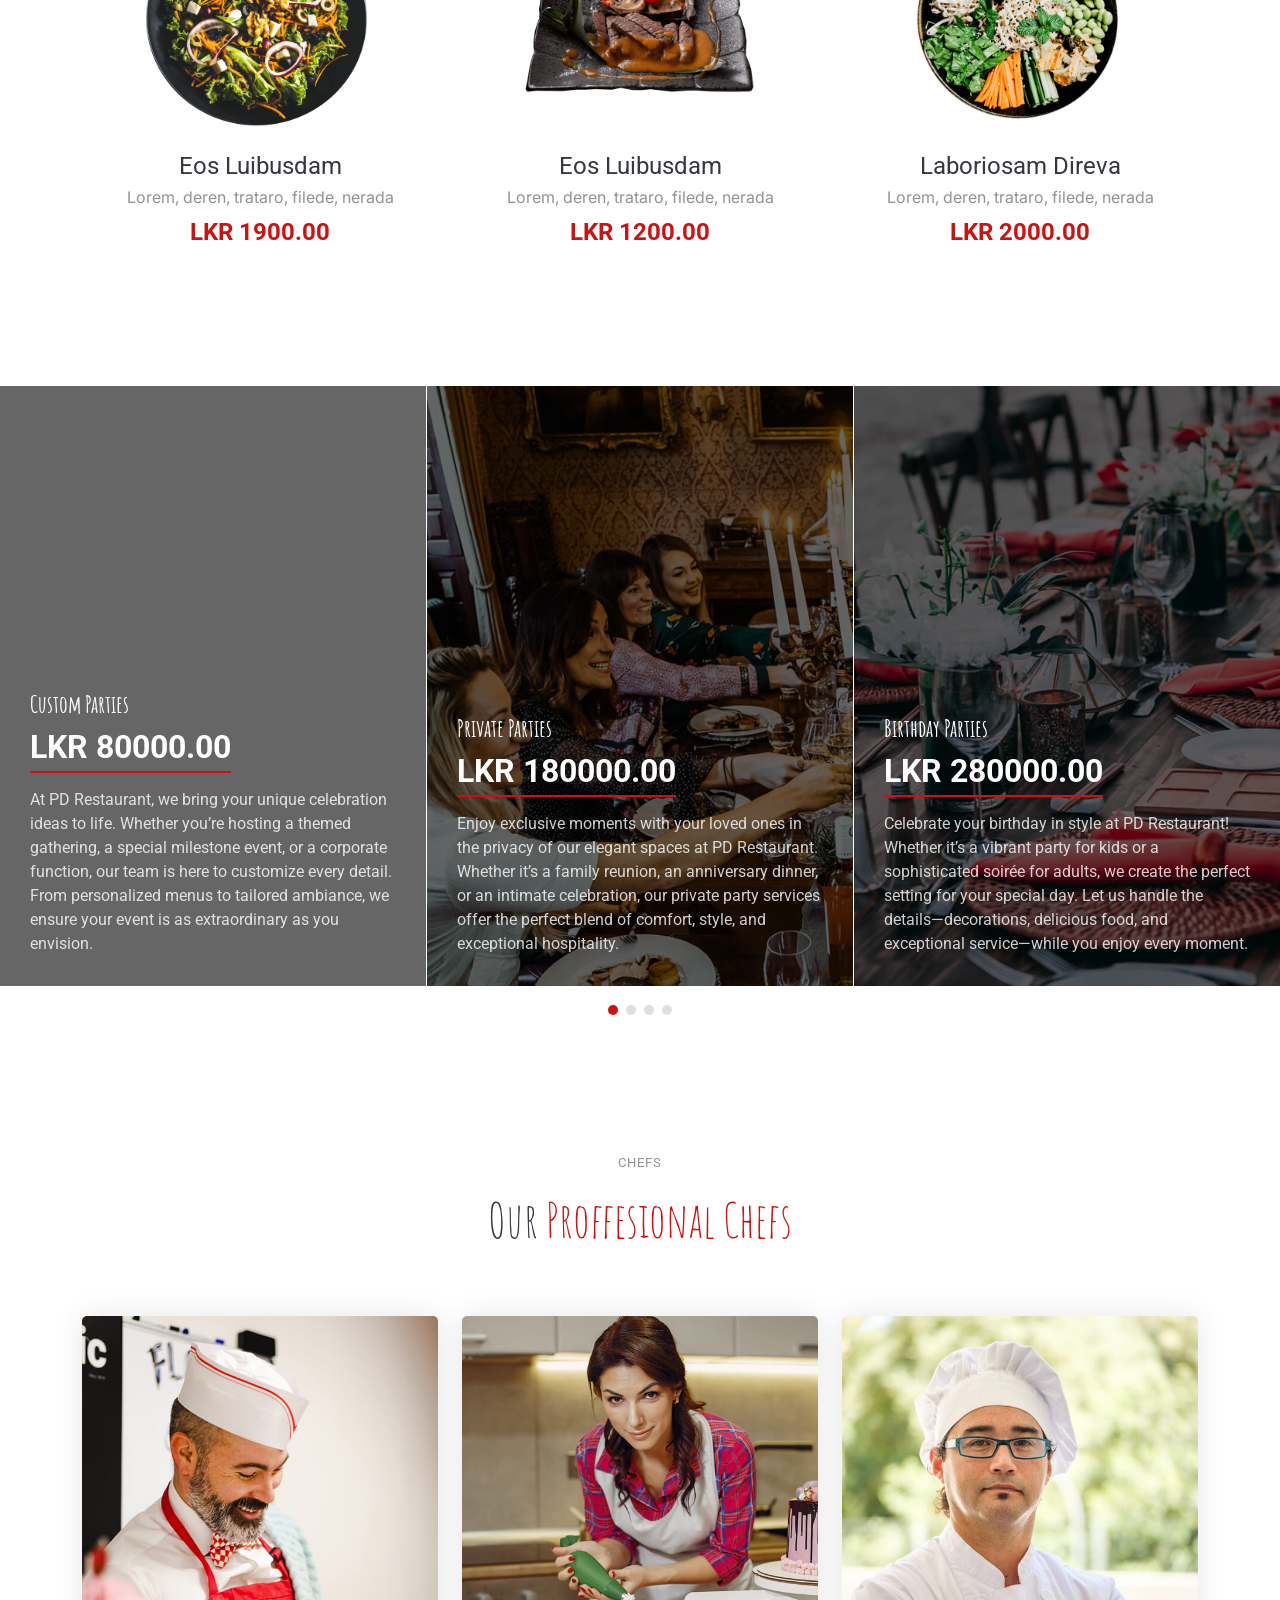
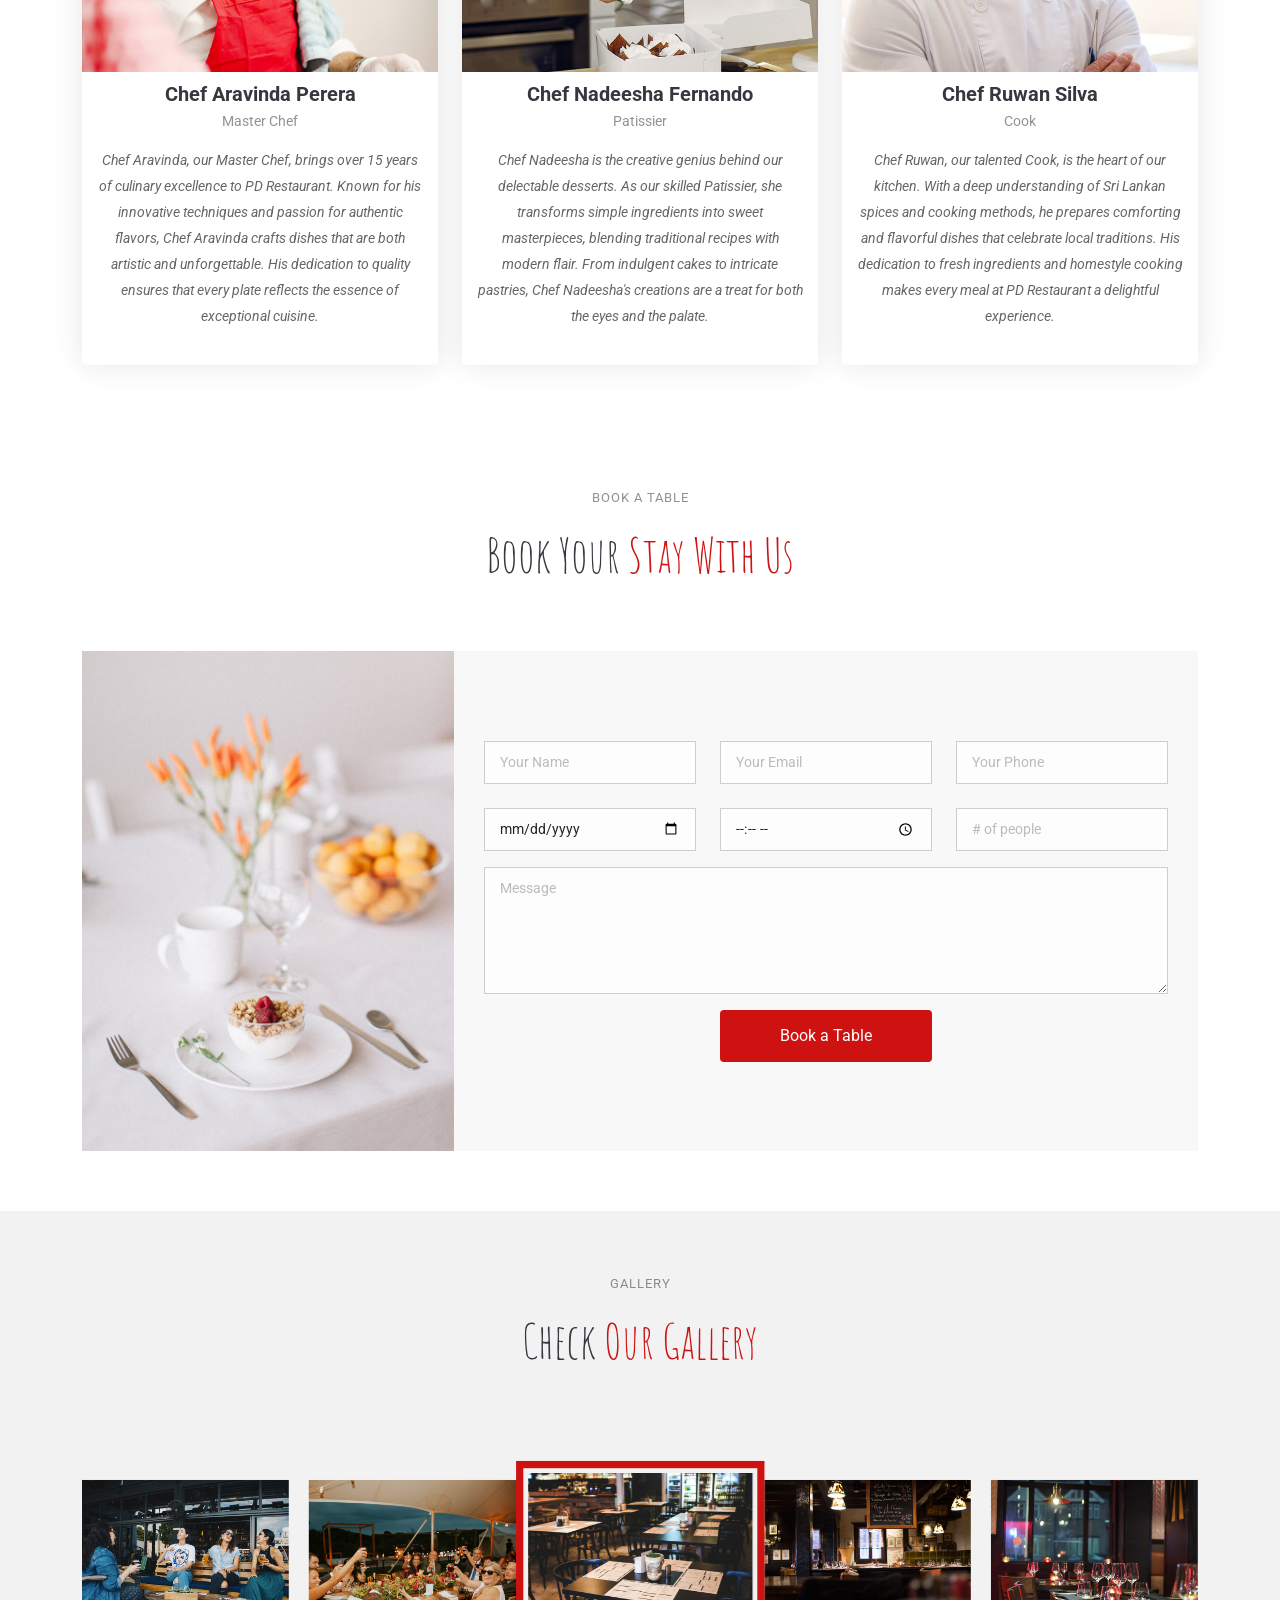
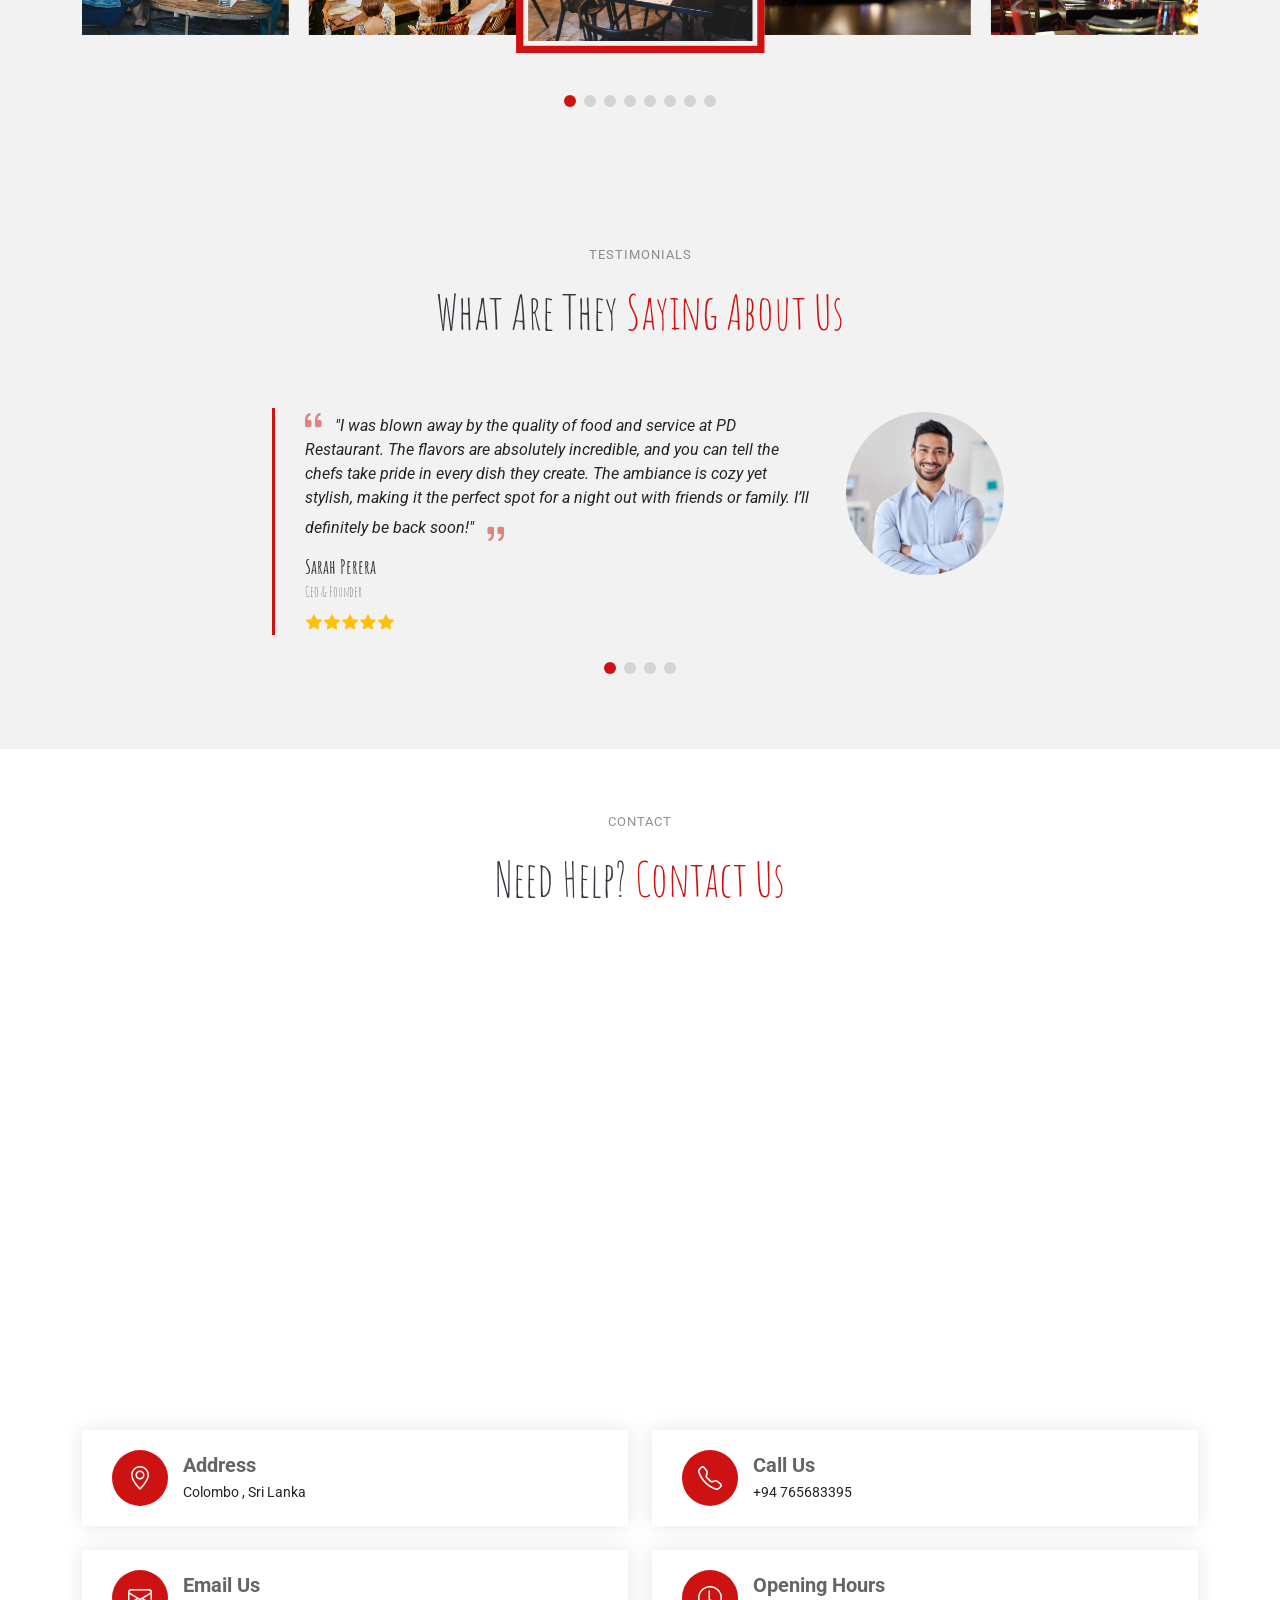
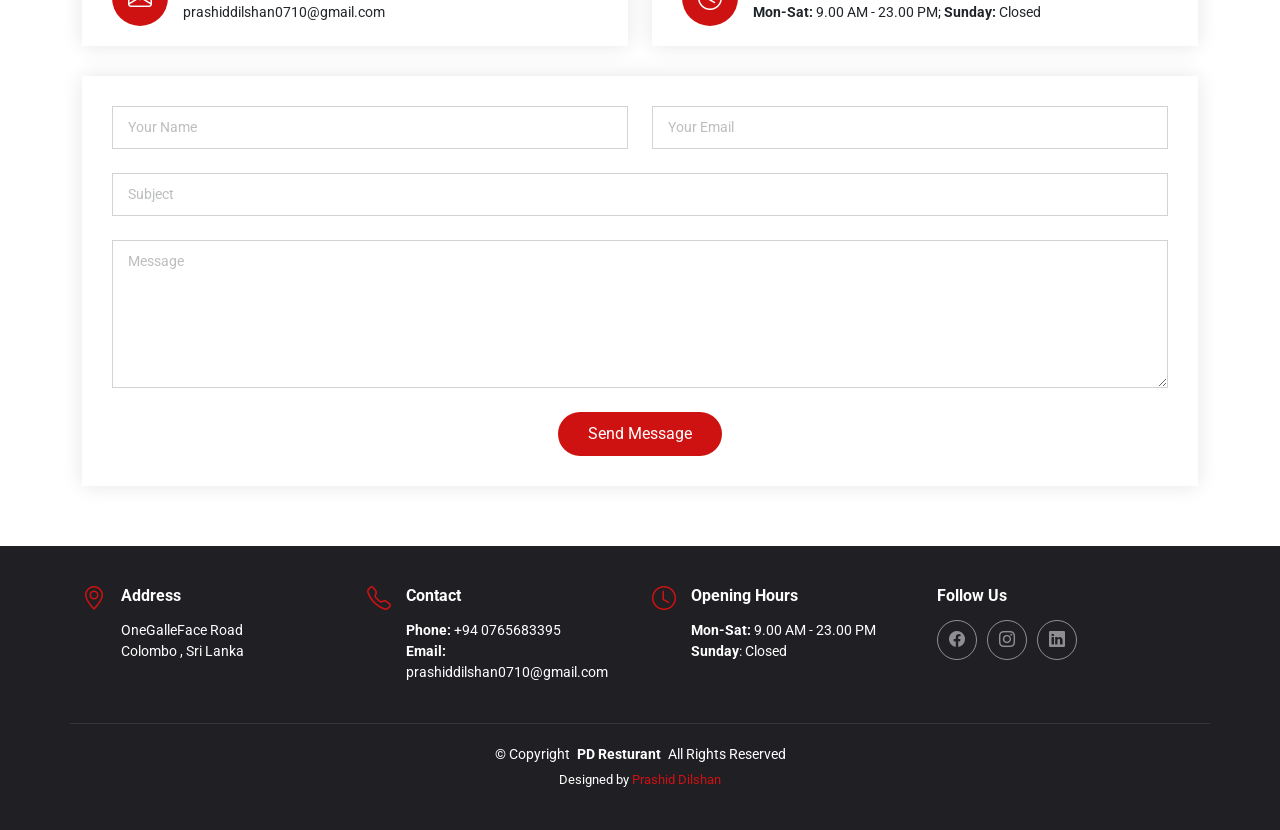
==== commit 21c32def: "edit" ====
--- a/index.html
+++ b/index.html
@@ -7,9 +7,9 @@
   <title>PD Resturant</title>
   <meta name="description" content="">
   <meta name="keywords" content="">
-
+  <link href='https://unpkg.com/boxicons@2.1.4/css/boxicons.min.css' rel='stylesheet'>
   <!-- Favicons -->
-  <link href="assets/img/logo.png" rel="icon">
+  <link href="assets/img/my icon.png" rel="icon">
   <link href="assets/img/logo.png" rel="apple-touch-icon">
 
   <!-- Fonts -->
@@ -55,7 +55,8 @@
         <i class="mobile-nav-toggle d-xl-none bi bi-list"></i>
       </nav>
 
-      <a class="btn-getstarted" href="index.html#book-a-table">Book a Table</a>
+      <a class="btn-getstarted" href="./loggin.html">Logging</a>
+
 
     </div>
   </header>
@@ -68,7 +69,7 @@
       <div class="container">
         <div class="row gy-4 justify-content-center justify-content-lg-between">
           <div class="col-lg-5 order-2 order-lg-1 d-flex flex-column justify-content-center">
-            <h1 data-aos="fade-up">Supper delicious Foods in<br>town!</h1>
+            <h1 data-aos="fade-up">Supper delicious Foods in<br>Sri lanka !</h1>
 
 
              
@@ -76,7 +77,7 @@
             <div class="d-flex" data-aos="fade-up" data-aos-delay="200">
               <a href="#book-a-table" class="btn-get-started">Booka a Table</a>
 
-              <!-- <a href="https://www.youtube.com/watch?v=Y7f98aduVJ8" class="glightbox btn-watch-video d-flex align-items-center"><i class="bi bi-play-circle"></i><span>Watch Video</span></a> -->
+
            
             </div>
           </div>
@@ -119,10 +120,6 @@
               </p>
 
                             
-
-              <p>
-                From aromatic curries to flavorful hoppers and mouthwatering seafood, every dish is a tribute to the island's diverse culture and rich culinary history. Our chefs, with their expertise and love for cooking, ensure each plate tells a story of Sri Lanka’s unique spice trails and vibrant produce.
-              </p>
 
               <ul>
                 <li><i class="bi bi-check-circle-fill"></i> <span>Come savor the essence of Sri Lanka with us – one delicious bite at a time!</span></li>
@@ -678,7 +675,7 @@
               </p>
             </div><!-- End Event item -->
 
-            <div class="swiper-slide event-item d-flex flex-column justify-content-end" style="background-image: url(assets/img/events-4.jpg)">
+            <div class="swiper-slide event-item d-flex flex-column justify-content-end" style="background-image: url(assets/img/KB-Wedding-Photo.avif)">
               <h3>Wedding Parties</h3>
               <div class="price align-self-start">LKR 380000.00</div>
               <p class="description">
@@ -1365,7 +1362,7 @@
   </footer>
 
   <!-- Scroll Top -->
-  <a href="#" id="scroll-top" class="scroll-top d-flex align-items-center justify-content-center"><i class="bi bi-arrow-up-short"></i></a>
+  <a href="#" id="scroll-top" class="scroll-top d-flex align-items-center justify-content-center"><i class='bx bx-chevrons-up'></i></a>
 
   <!-- Preloader -->
   <div id="preloader"></div>
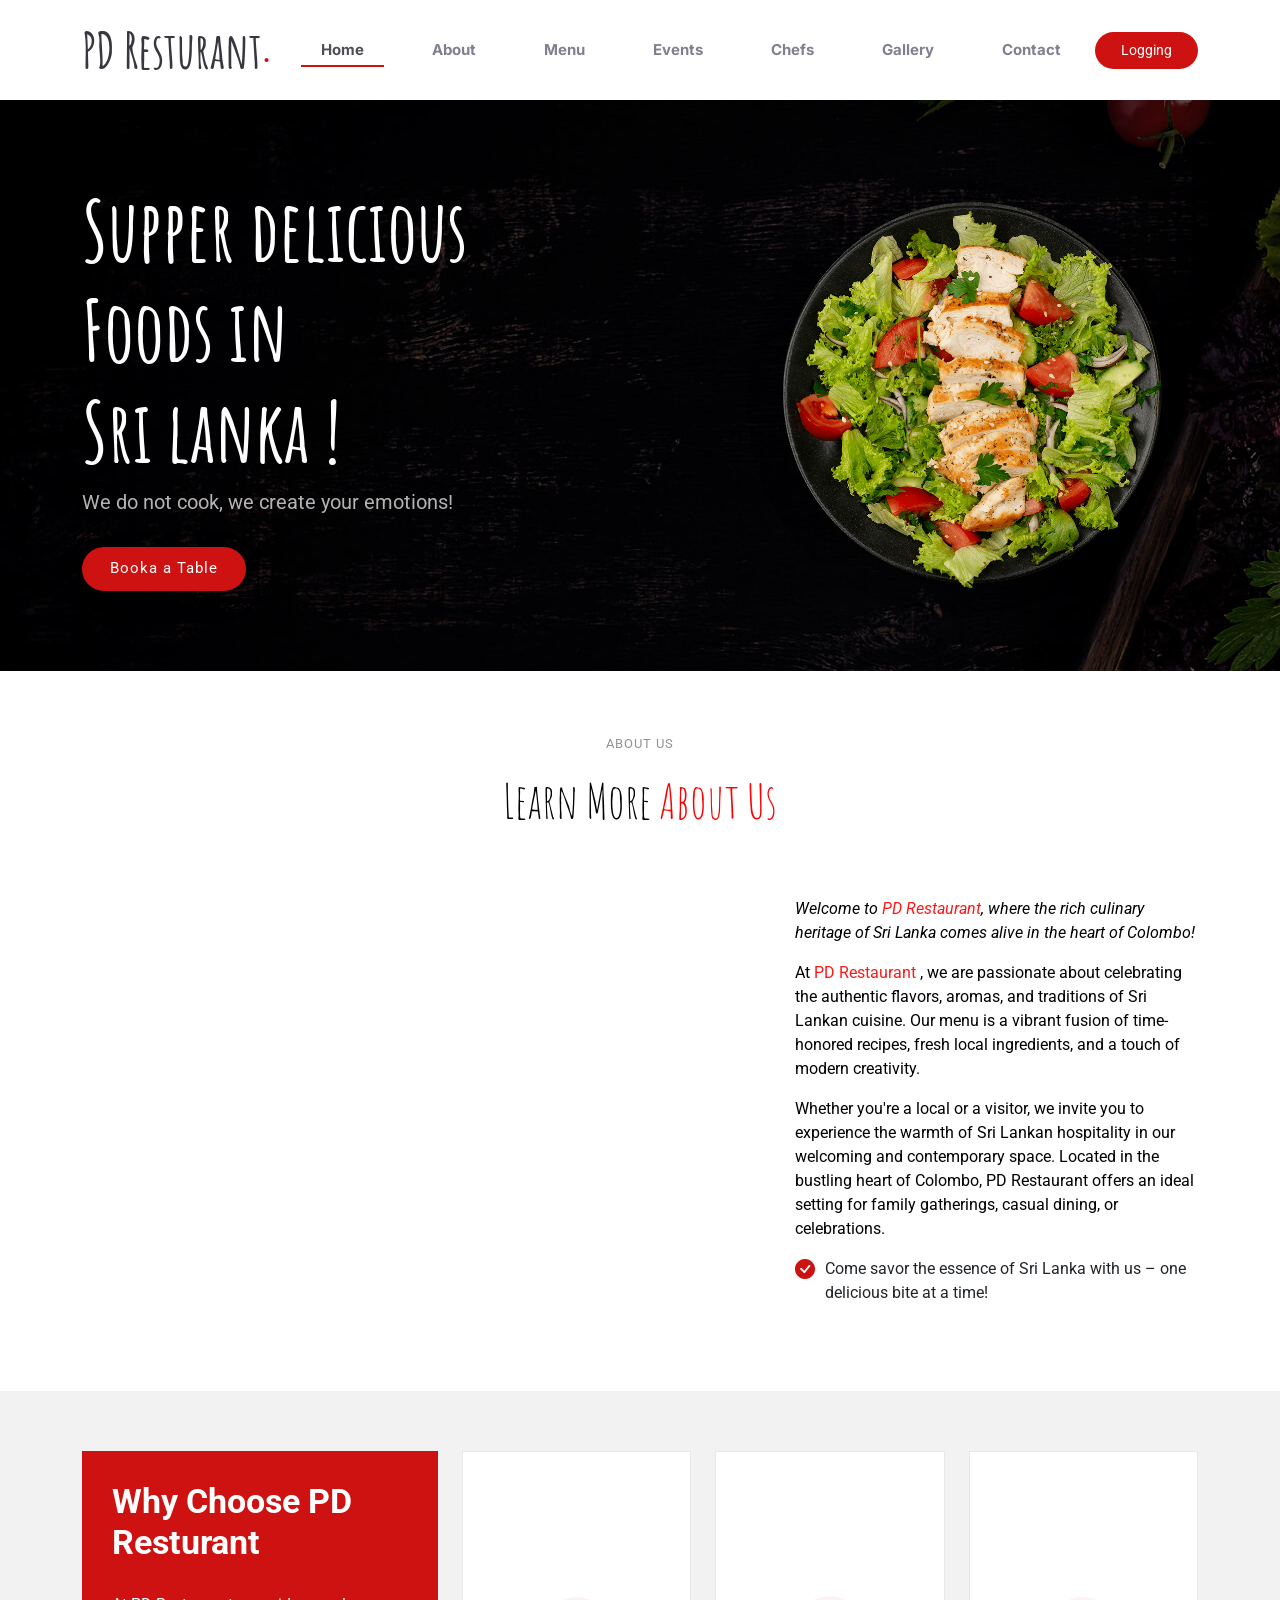
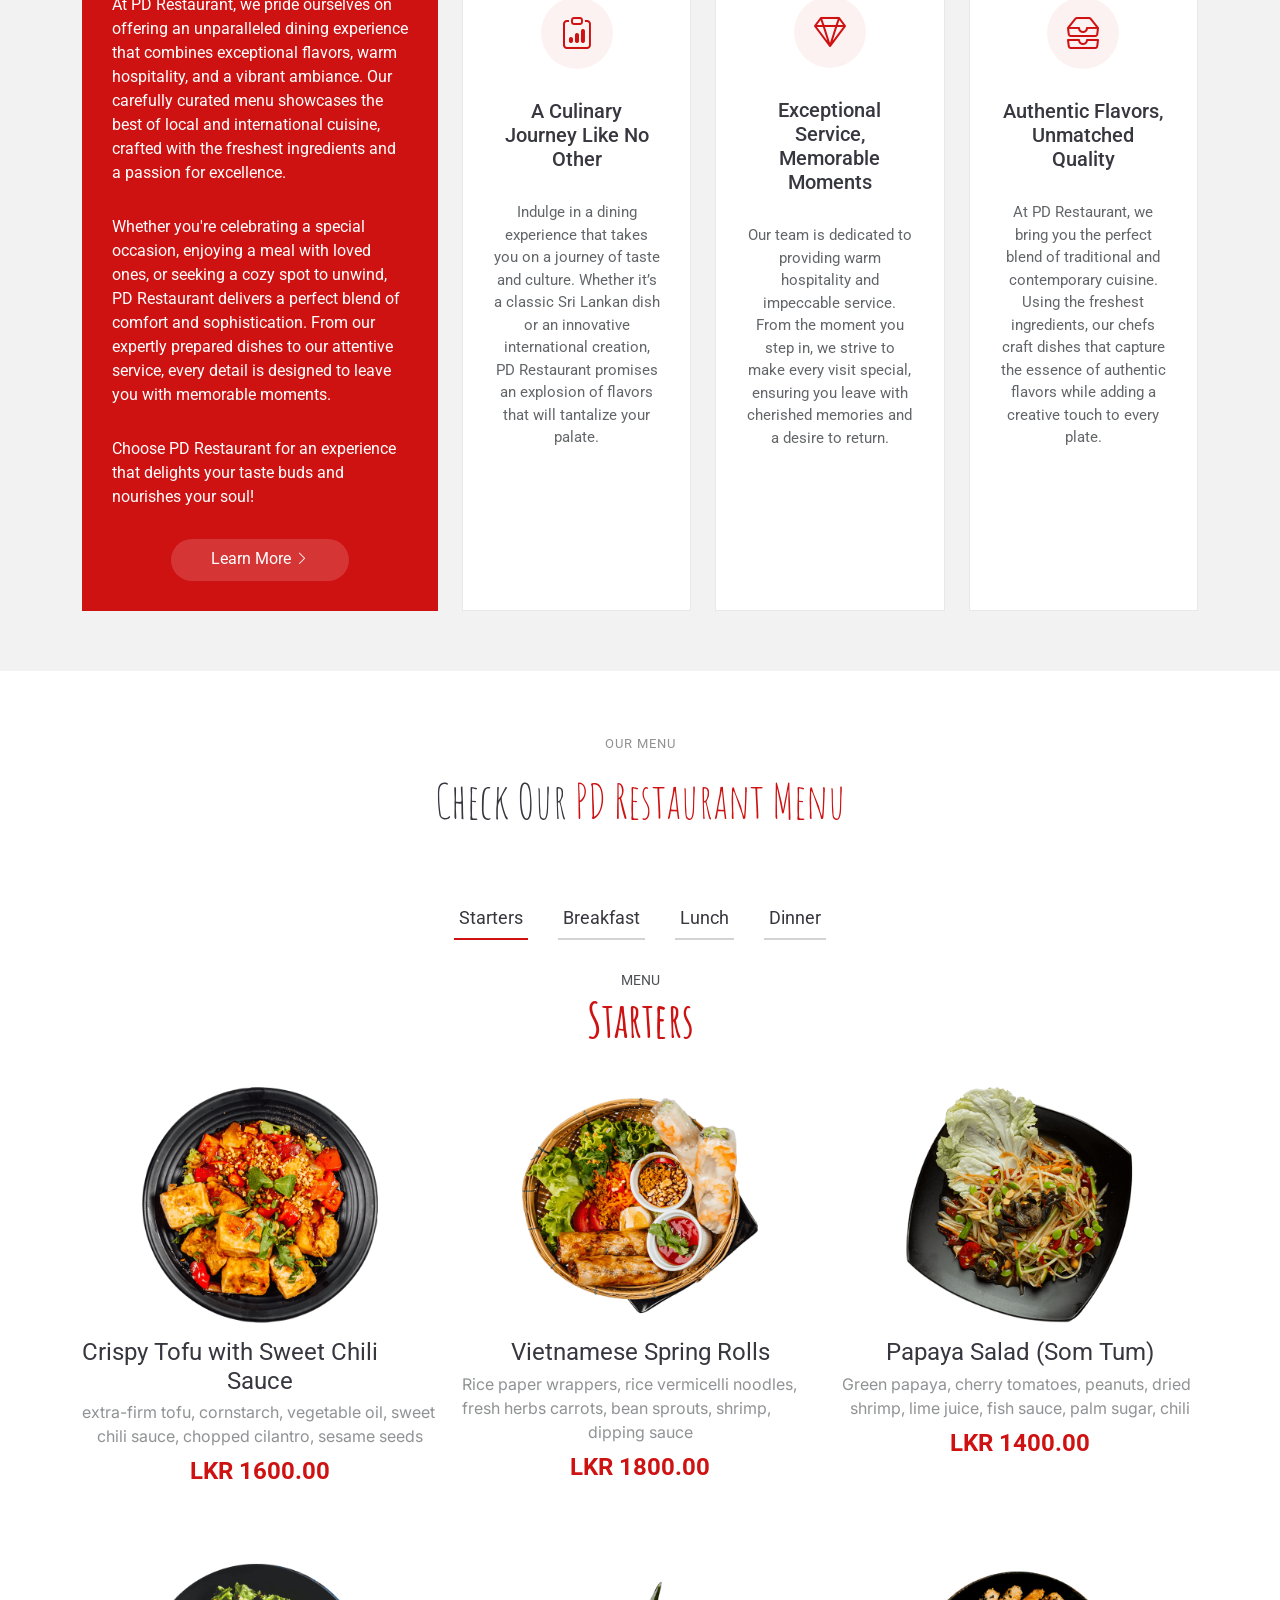
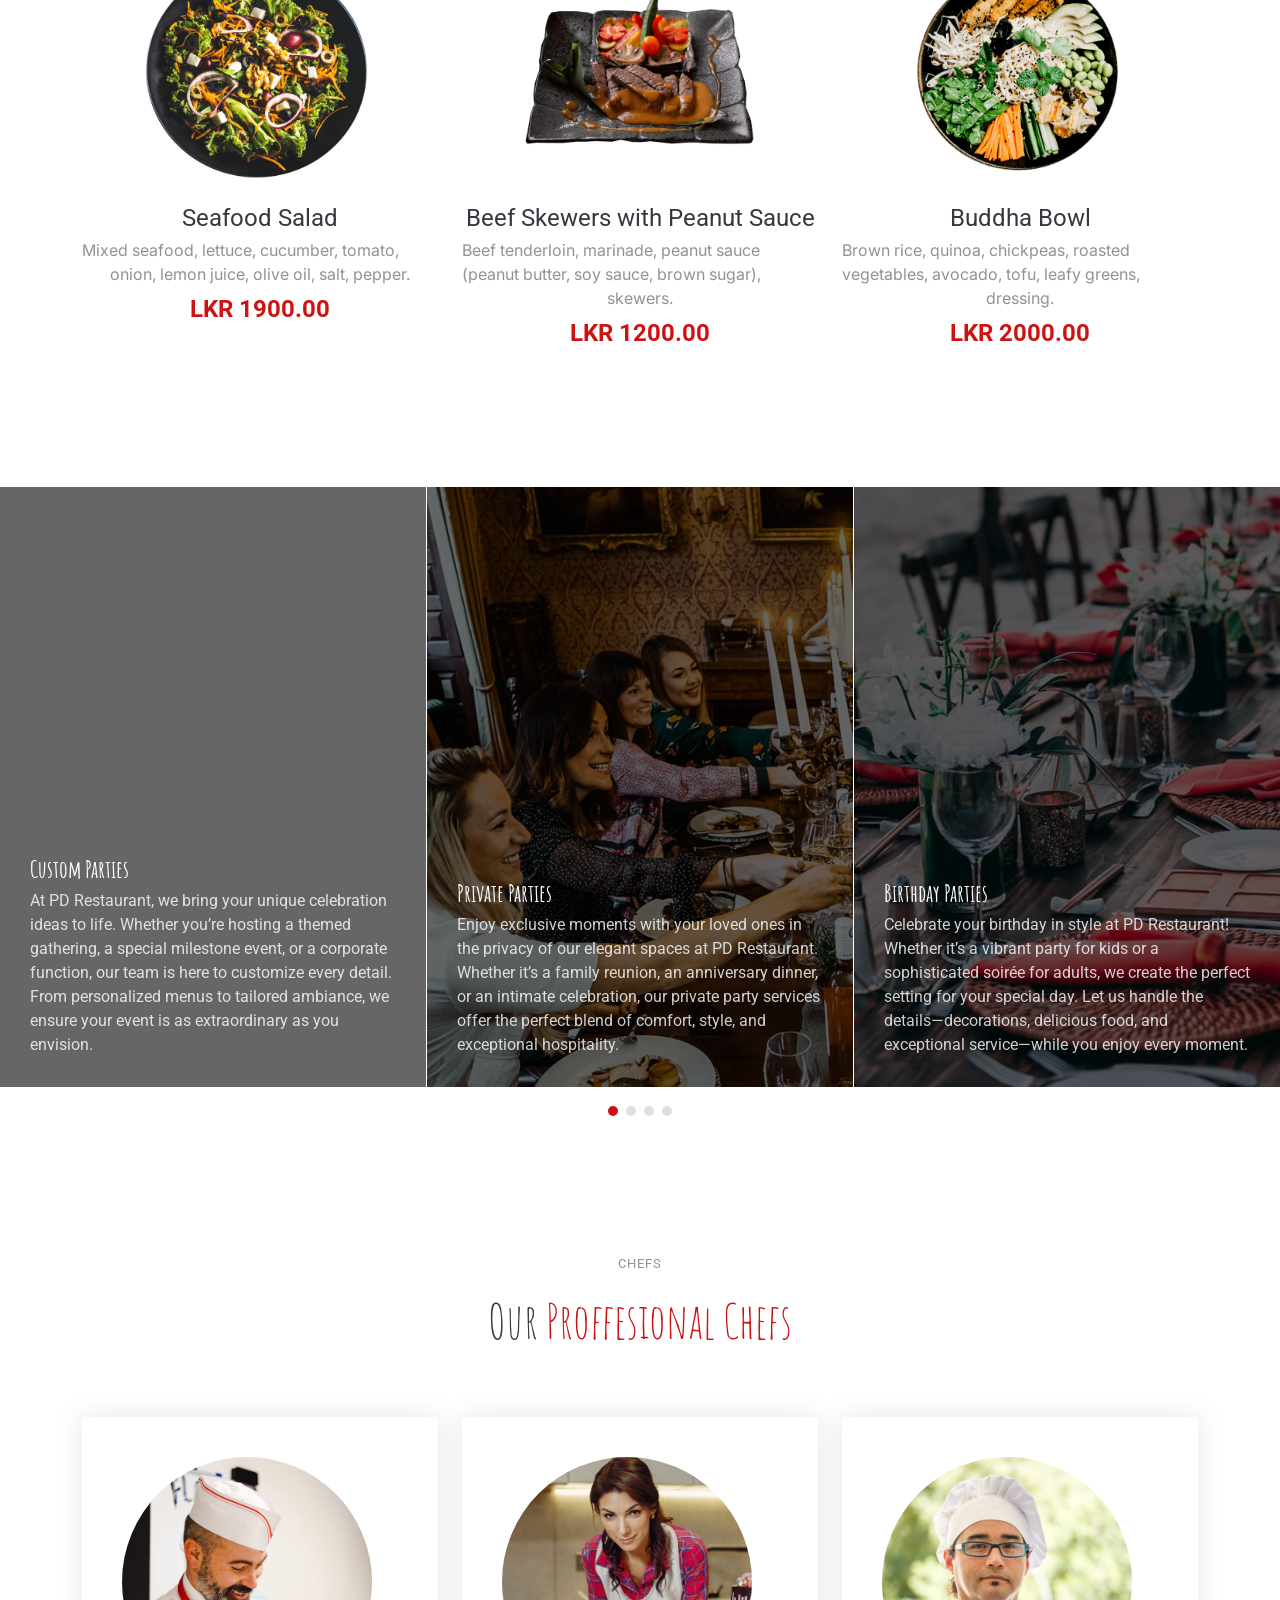
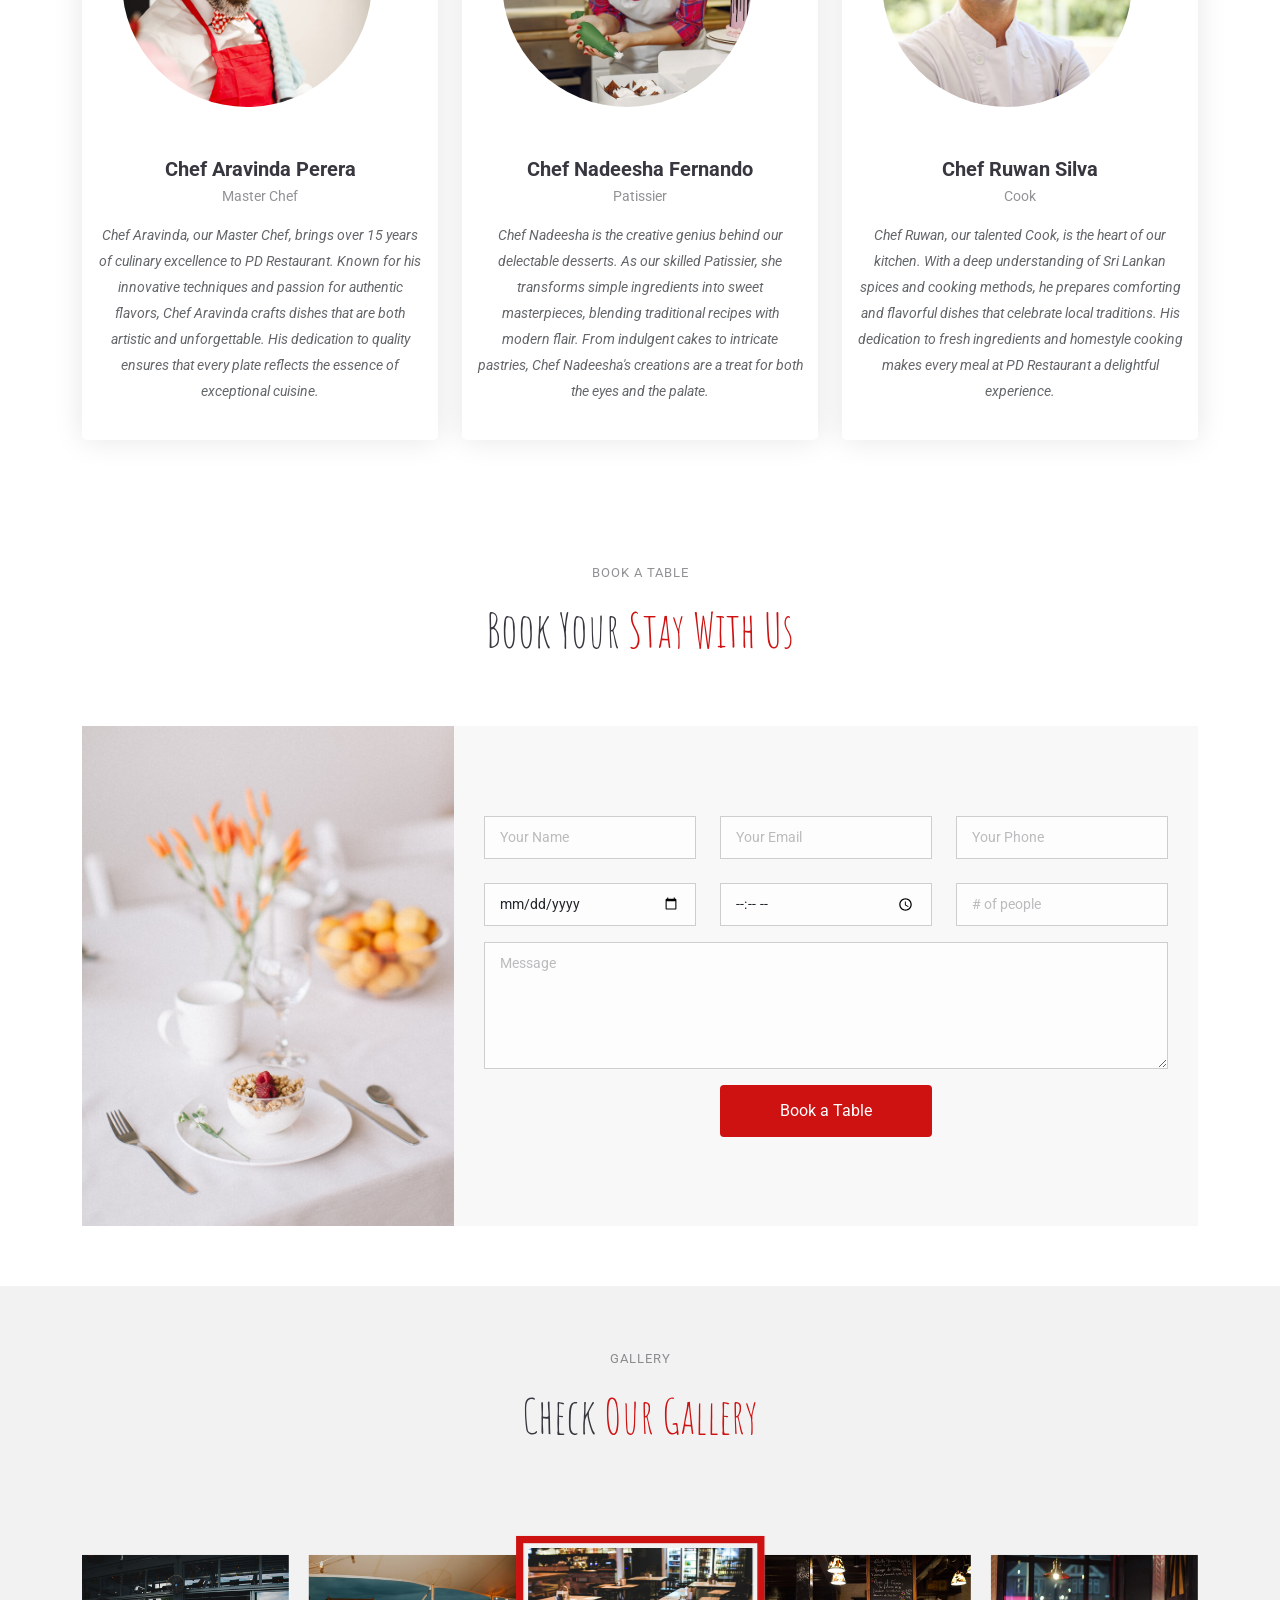
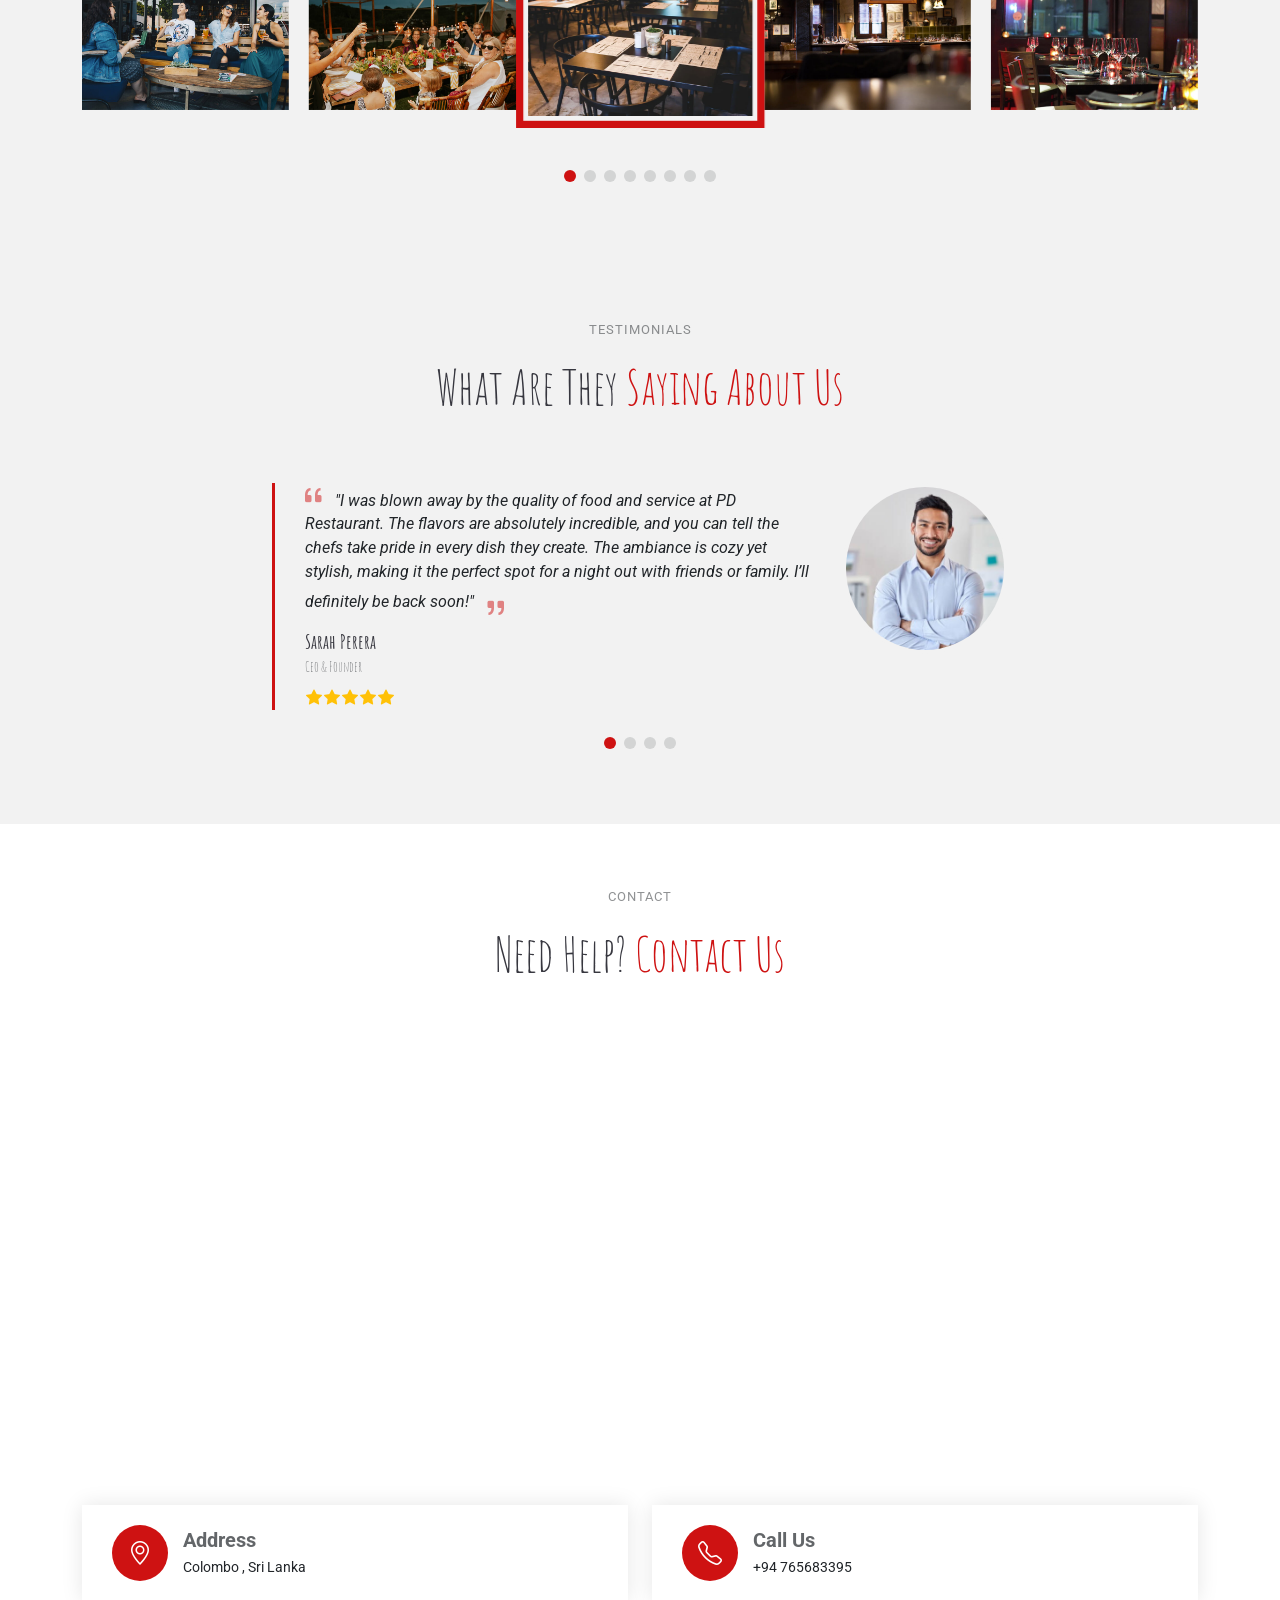
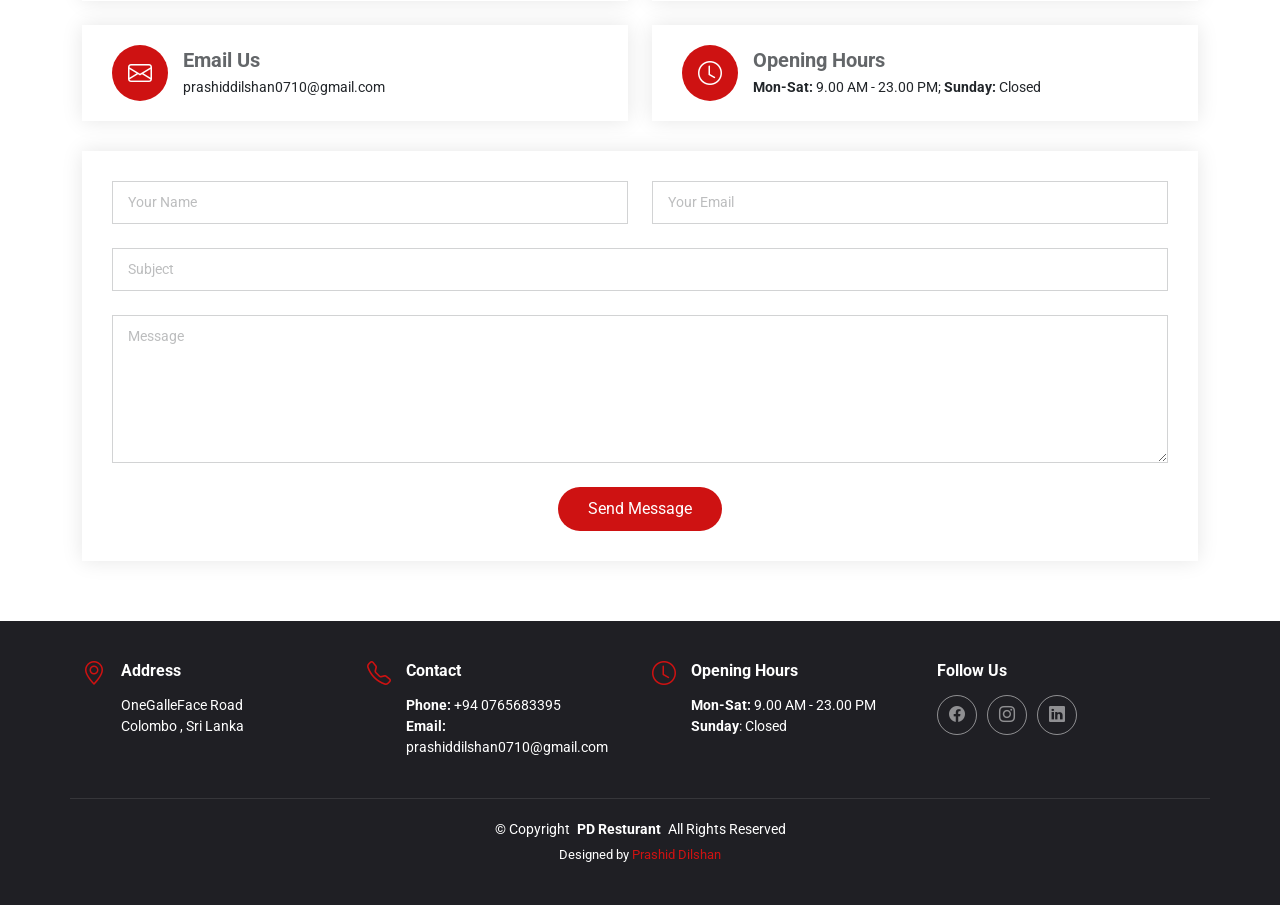
==== commit 7b6e8b2b: "edit" ====
--- a/index.html
+++ b/index.html
@@ -219,7 +219,6 @@
 
 
 
-
     <!-- Menu Section -->
     <section id="menu" class="menu section">
 
@@ -272,9 +271,9 @@
 
               <div class="col-lg-4 menu-item">
                 <a href="assets/img/menu/menu-item-1.png" class="glightbox"><img src="assets/img/menu/menu-item-1.png" class="menu-img img-fluid" alt=""></a>
-                <h4>Magnam Tiste</h4>
-                <p class="ingredients">
-                  Lorem, deren, trataro, filede, nerada
+                <h4>Crispy Tofu with Sweet Chili Sauce</h4>
+                <p class="ingredients">
+                  extra-firm tofu, cornstarch, vegetable oil, sweet chili sauce, chopped cilantro, sesame seeds
                 </p>
                 <p class="price">
                   LKR 1600.00
@@ -283,9 +282,9 @@
 
               <div class="col-lg-4 menu-item">
                 <a href="assets/img/menu/menu-item-2.png" class="glightbox"><img src="assets/img/menu/menu-item-2.png" class="menu-img img-fluid" alt=""></a>
-                <h4>Aut Luia</h4>
-                <p class="ingredients">
-                  Lorem, deren, trataro, filede, nerada
+                <h4>Vietnamese Spring Rolls</h4>
+                <p class="ingredients">
+                  Rice paper wrappers, rice vermicelli noodles, fresh herbs carrots, bean sprouts, shrimp, dipping sauce 
                 </p>
                 <p class="price">
                   LKR 1800.00
@@ -294,9 +293,9 @@
 
               <div class="col-lg-4 menu-item">
                 <a href="assets/img/menu/menu-item-3.png" class="glightbox"><img src="assets/img/menu/menu-item-3.png" class="menu-img img-fluid" alt=""></a>
-                <h4>Est Eligendi</h4>
-                <p class="ingredients">
-                  Lorem, deren, trataro, filede, nerada
+                <h4>Papaya Salad (Som Tum)</h4>
+                <p class="ingredients">
+                  Green papaya, cherry tomatoes, peanuts, dried shrimp, lime juice, fish sauce, palm sugar, chili
                 </p>
                 <p class="price">
                   LKR 1400.00
@@ -305,9 +304,9 @@
 
               <div class="col-lg-4 menu-item">
                 <a href="assets/img/menu/menu-item-4.png" class="glightbox"><img src="assets/img/menu/menu-item-4.png" class="menu-img img-fluid" alt=""></a>
-                <h4>Eos Luibusdam</h4>
-                <p class="ingredients">
-                  Lorem, deren, trataro, filede, nerada
+                <h4>Seafood Salad</h4>
+                <p class="ingredients">
+                  Mixed seafood, lettuce, cucumber, tomato, onion, lemon juice, olive oil, salt, pepper.
                 </p>
                 <p class="price">
                   LKR 1900.00
@@ -316,9 +315,9 @@
 
               <div class="col-lg-4 menu-item">
                 <a href="assets/img/menu/menu-item-5.png" class="glightbox"><img src="assets/img/menu/menu-item-5.png" class="menu-img img-fluid" alt=""></a>
-                <h4>Eos Luibusdam</h4>
-                <p class="ingredients">
-                  Lorem, deren, trataro, filede, nerada
+                <h4>Beef Skewers with Peanut Sauce</h4>
+                <p class="ingredients">
+                  Beef tenderloin, marinade, peanut sauce (peanut butter, soy sauce, brown sugar), skewers.
                 </p>
                 <p class="price">
                   LKR 1200.00
@@ -327,9 +326,9 @@
 
               <div class="col-lg-4 menu-item">
                 <a href="assets/img/menu/menu-item-6.png" class="glightbox"><img src="assets/img/menu/menu-item-6.png" class="menu-img img-fluid" alt=""></a>
-                <h4>Laboriosam Direva</h4>
-                <p class="ingredients">
-                  Lorem, deren, trataro, filede, nerada
+                <h4>Buddha Bowl</h4>
+                <p class="ingredients">
+                  Brown rice, quinoa, chickpeas, roasted vegetables, avocado, tofu, leafy greens, dressing.
                 </p>
                 <p class="price">
                   LKR 2000.00
@@ -338,6 +337,8 @@
 
             </div>
           </div><!-- End Starter Menu Content -->
+
+
 
           <div class="tab-pane fade" id="menu-breakfast">
 
@@ -578,8 +579,6 @@
       </div>
 
     </section><!-- /Menu Section -->
-
-
 
 
 
@@ -653,7 +652,6 @@
 
             <div class="swiper-slide event-item d-flex flex-column justify-content-end" style = "background-image: url(assets/img/events-1.jpg)">
               <h3>Custom Parties</h3>
-              <div class="price align-self-start">LKR 80000.00</div>
               <p class="description">
                 At PD Restaurant, we bring your unique celebration ideas to life. Whether you’re hosting a themed gathering, a special milestone event, or a corporate function, our team is here to customize every detail. From personalized menus to tailored ambiance, we ensure your event is as extraordinary as you envision.
               </p>
@@ -661,7 +659,6 @@
 
             <div class="swiper-slide event-item d-flex flex-column justify-content-end" style="background-image: url(assets/img/events-2.jpg)">
               <h3>Private Parties</h3>
-              <div class="price align-self-start">LKR 180000.00</div>
               <p class="description">
                 Enjoy exclusive moments with your loved ones in the privacy of our elegant spaces at PD Restaurant. Whether it’s a family reunion, an anniversary dinner, or an intimate celebration, our private party services offer the perfect blend of comfort, style, and exceptional hospitality.
               </p>
@@ -669,7 +666,6 @@
 
             <div class="swiper-slide event-item d-flex flex-column justify-content-end" style="background-image: url(assets/img/events-3.jpg)">
               <h3>Birthday Parties</h3>
-              <div class="price align-self-start">LKR 280000.00</div>
               <p class="description">
                 Celebrate your birthday in style at PD Restaurant! Whether it’s a vibrant party for kids or a sophisticated soirée for adults, we create the perfect setting for your special day. Let us handle the details—decorations, delicious food, and exceptional service—while you enjoy every moment.
               </p>
@@ -677,7 +673,6 @@
 
             <div class="swiper-slide event-item d-flex flex-column justify-content-end" style="background-image: url(assets/img/KB-Wedding-Photo.avif)">
               <h3>Wedding Parties</h3>
-              <div class="price align-self-start">LKR 380000.00</div>
               <p class="description">
                 Make your wedding celebration unforgettable at PD Restaurant. With a stunning ambiance, exquisite cuisine, and personalized service, we ensure your big day is magical and stress-free. From intimate receptions to grand celebrations, let us be part of your love story.
               </p>
@@ -739,17 +734,11 @@
             <div class="team-member">
               <div class="member-img">
                 <img src="assets/img/chefs/chefs-1.jpg" class="img-fluid" alt="">
-                <div class="social">
-                  
-                  <a href="https://www.facebook.com/share/Athc1wDLrQJ2Ptb4/?mibextid=LQQJ4d"><i class="bi bi-facebook"></i></a>
-
-                  <a href="https://www.instagram.com/prashid_dilshan/profilecard/?igsh=MXA3azhiOG9qN3I2aw=="><i class="bi bi-instagram"></i></a>
-
-                  <a href="https://www.linkedin.com/in/prashid-dilshan-ba054529b?utm_source=share&utm_campaign=share_via&utm_content=profile&utm_medium=ios_app"><i class="bi bi-linkedin"></i></a>
-
-                </div>
-              </div>
+              </div>
+
+
               <div class="member-info">
+                
                 <h4>Chef Aravinda Perera</h4>
                 <span>Master Chef</span>
                 <p>Chef Aravinda, our Master Chef, brings over 15 years of culinary excellence to PD Restaurant. Known for his innovative techniques and passion for authentic flavors, Chef Aravinda crafts dishes that are both artistic and unforgettable. His dedication to quality ensures that every plate reflects the essence of exceptional cuisine.</p>
@@ -760,17 +749,11 @@
           <div class="col-lg-4 d-flex align-items-stretch" data-aos="fade-up" data-aos-delay="200">
             <div class="team-member">
               <div class="member-img">
-                <img src="assets/img/chefs/chefs-2.jpg" class="img-fluid" alt="">
-                <div class="social">
-                  
-                  <a href="https://www.facebook.com/share/Athc1wDLrQJ2Ptb4/?mibextid=LQQJ4d"><i class="bi bi-facebook"></i></a>
-
-                  <a href="https://www.instagram.com/prashid_dilshan/profilecard/?igsh=MXA3azhiOG9qN3I2aw=="><i class="bi bi-instagram"></i></a>
-
-                  <a href="https://www.linkedin.com/in/prashid-dilshan-ba054529b?utm_source=share&utm_campaign=share_via&utm_content=profile&utm_medium=ios_app"><i class="bi bi-linkedin"></i></a>
-
-                </div>
-              </div>
+                <img src="assets/img/chefs/chefs-2.jpg" class="img-fluid" alt="">               
+              </div>
+
+
+
               <div class="member-info">
                 <h4> Chef Nadeesha Fernando</h4>
                 <span>Patissier</span>
@@ -781,20 +764,18 @@
 
           <div class="col-lg-4 d-flex align-items-stretch" data-aos="fade-up" data-aos-delay="300">
             <div class="team-member">
+              
               <div class="member-img">
                 <img src="assets/img/chefs/chefs-3.jpg" class="img-fluid" alt="">
 
-                <div class="social">
-
-                  <a href="https://www.facebook.com/share/Athc1wDLrQJ2Ptb4/?mibextid=LQQJ4d"><i class="bi bi-facebook"></i></a>
-
-                  <a href="https://www.instagram.com/prashid_dilshan/profilecard/?igsh=MXA3azhiOG9qN3I2aw=="><i class="bi bi-instagram"></i></a>
-
-                  <a href="https://www.linkedin.com/in/prashid-dilshan-ba054529b?utm_source=share&utm_campaign=share_via&utm_content=profile&utm_medium=ios_app"><i class="bi bi-linkedin"></i></a>
-
-                </div>
-              </div>
+
+
+
+              </div>
+
+
               <div class="member-info">
+
                 <h4>Chef Ruwan Silva</h4>
                 <span>Cook</span>
                 <p>Chef Ruwan, our talented Cook, is the heart of our kitchen. With a deep understanding of Sri Lankan spices and cooking methods, he prepares comforting and flavorful dishes that celebrate local traditions. His dedication to fresh ingredients and homestyle cooking makes every meal at PD Restaurant a delightful experience.</p>
--- a/assets/css/main.css
+++ b/assets/css/main.css
@@ -1390,7 +1390,15 @@
 .chefs .team-member .member-img {
   position: relative;
   overflow: hidden;
-}
+  width: 250px; /* Set a fixed width */
+  height: 250px; /* Set a fixed height to make it a square */
+  border-radius: 50%; /* Make the container circular */
+  object-fit: cover; /* Ensure the image fills the circle properly */
+  margin-left: 40px;
+  margin-top: 40px;
+  margin-bottom: 40px;
+}
+
 
 .chefs .team-member .member-img:after {
   position: absolute;
@@ -1569,6 +1577,8 @@
   opacity: 1;
 }
 
+
+
 .gallery .swiper-slide-active {
   text-align: center;
 }
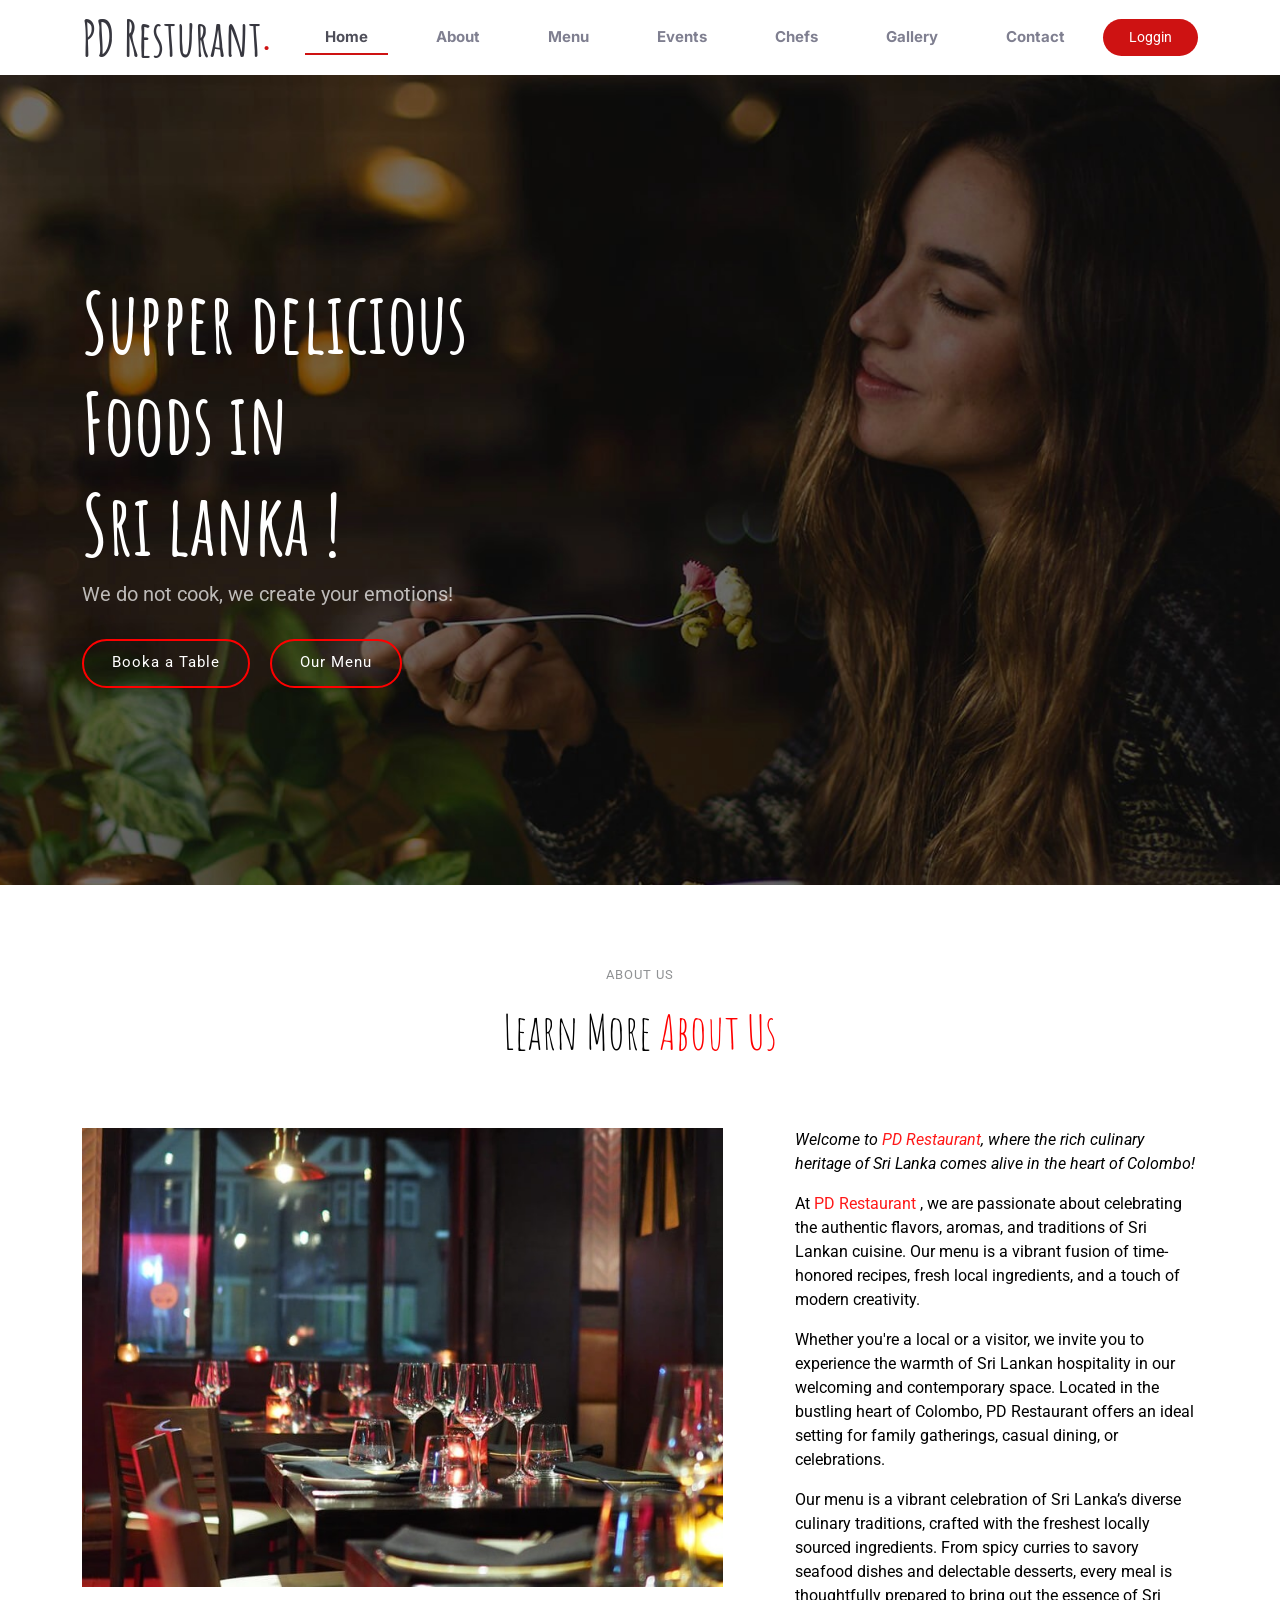
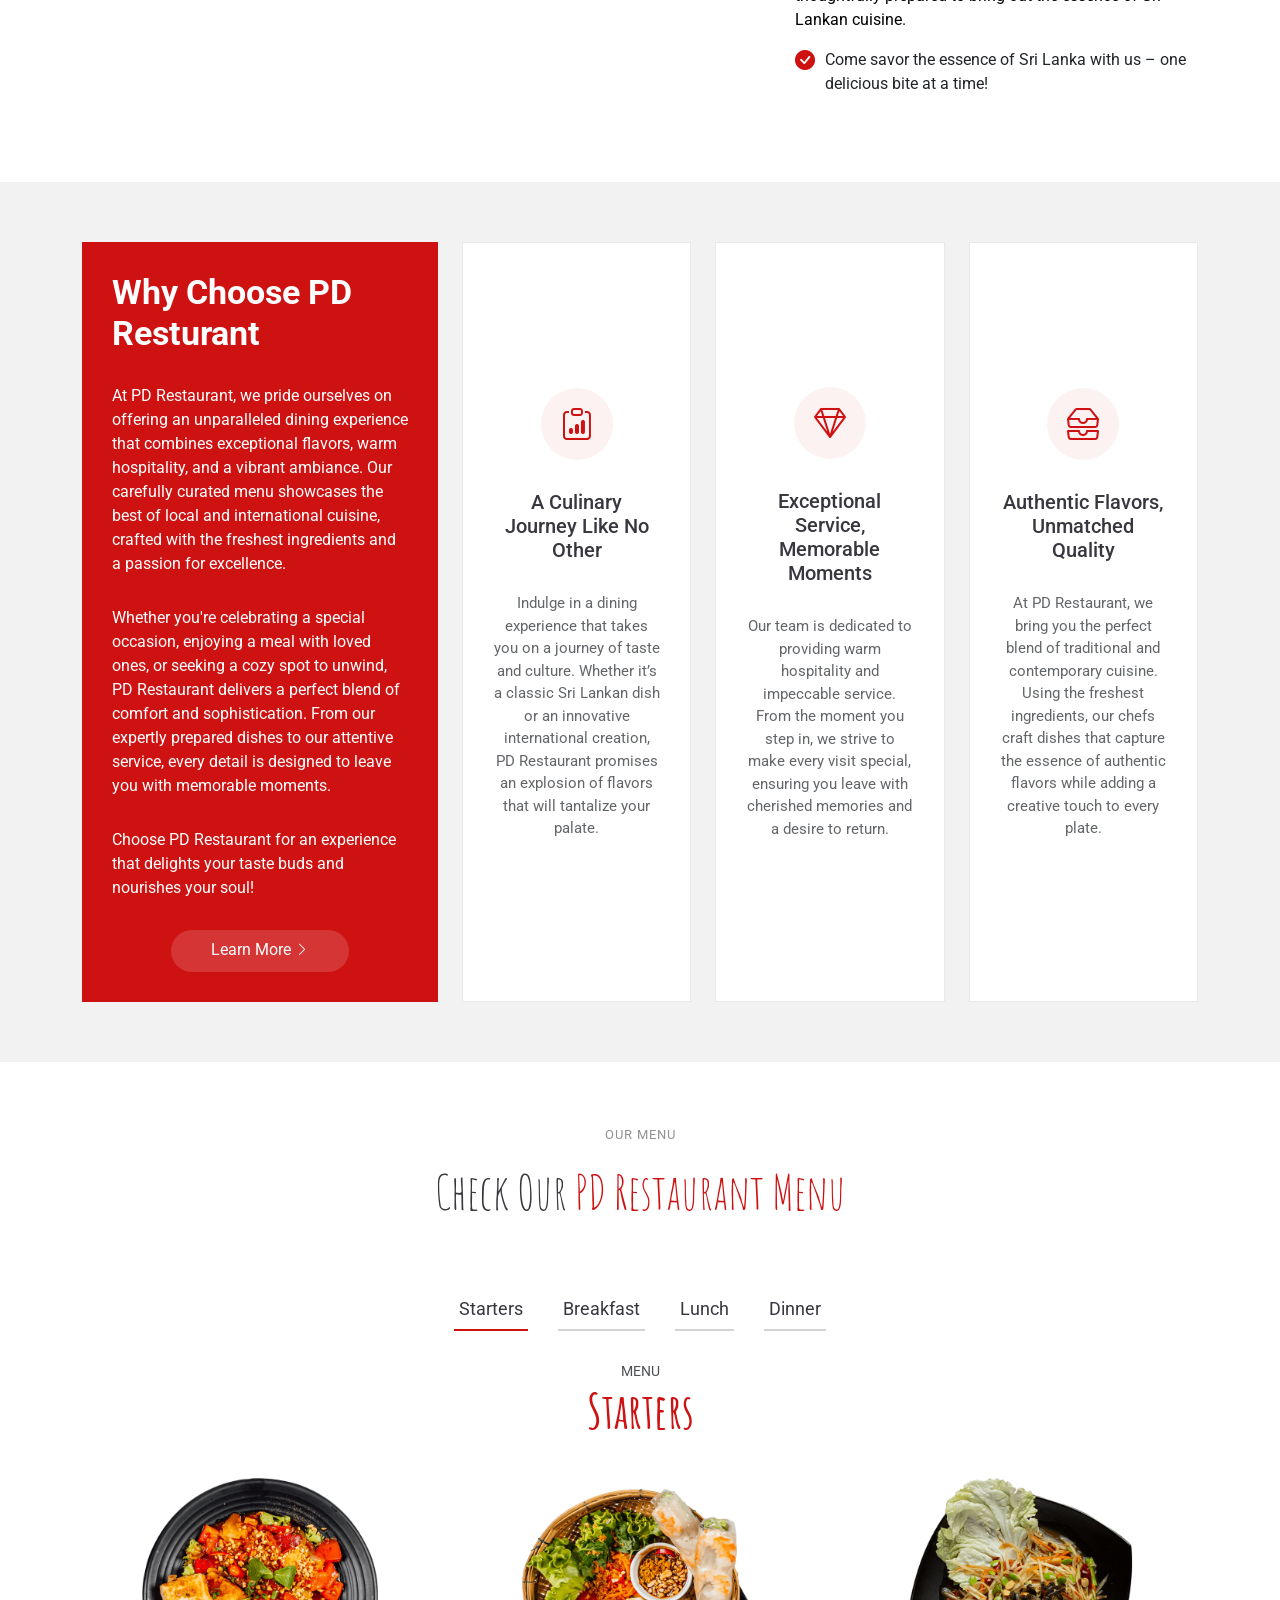
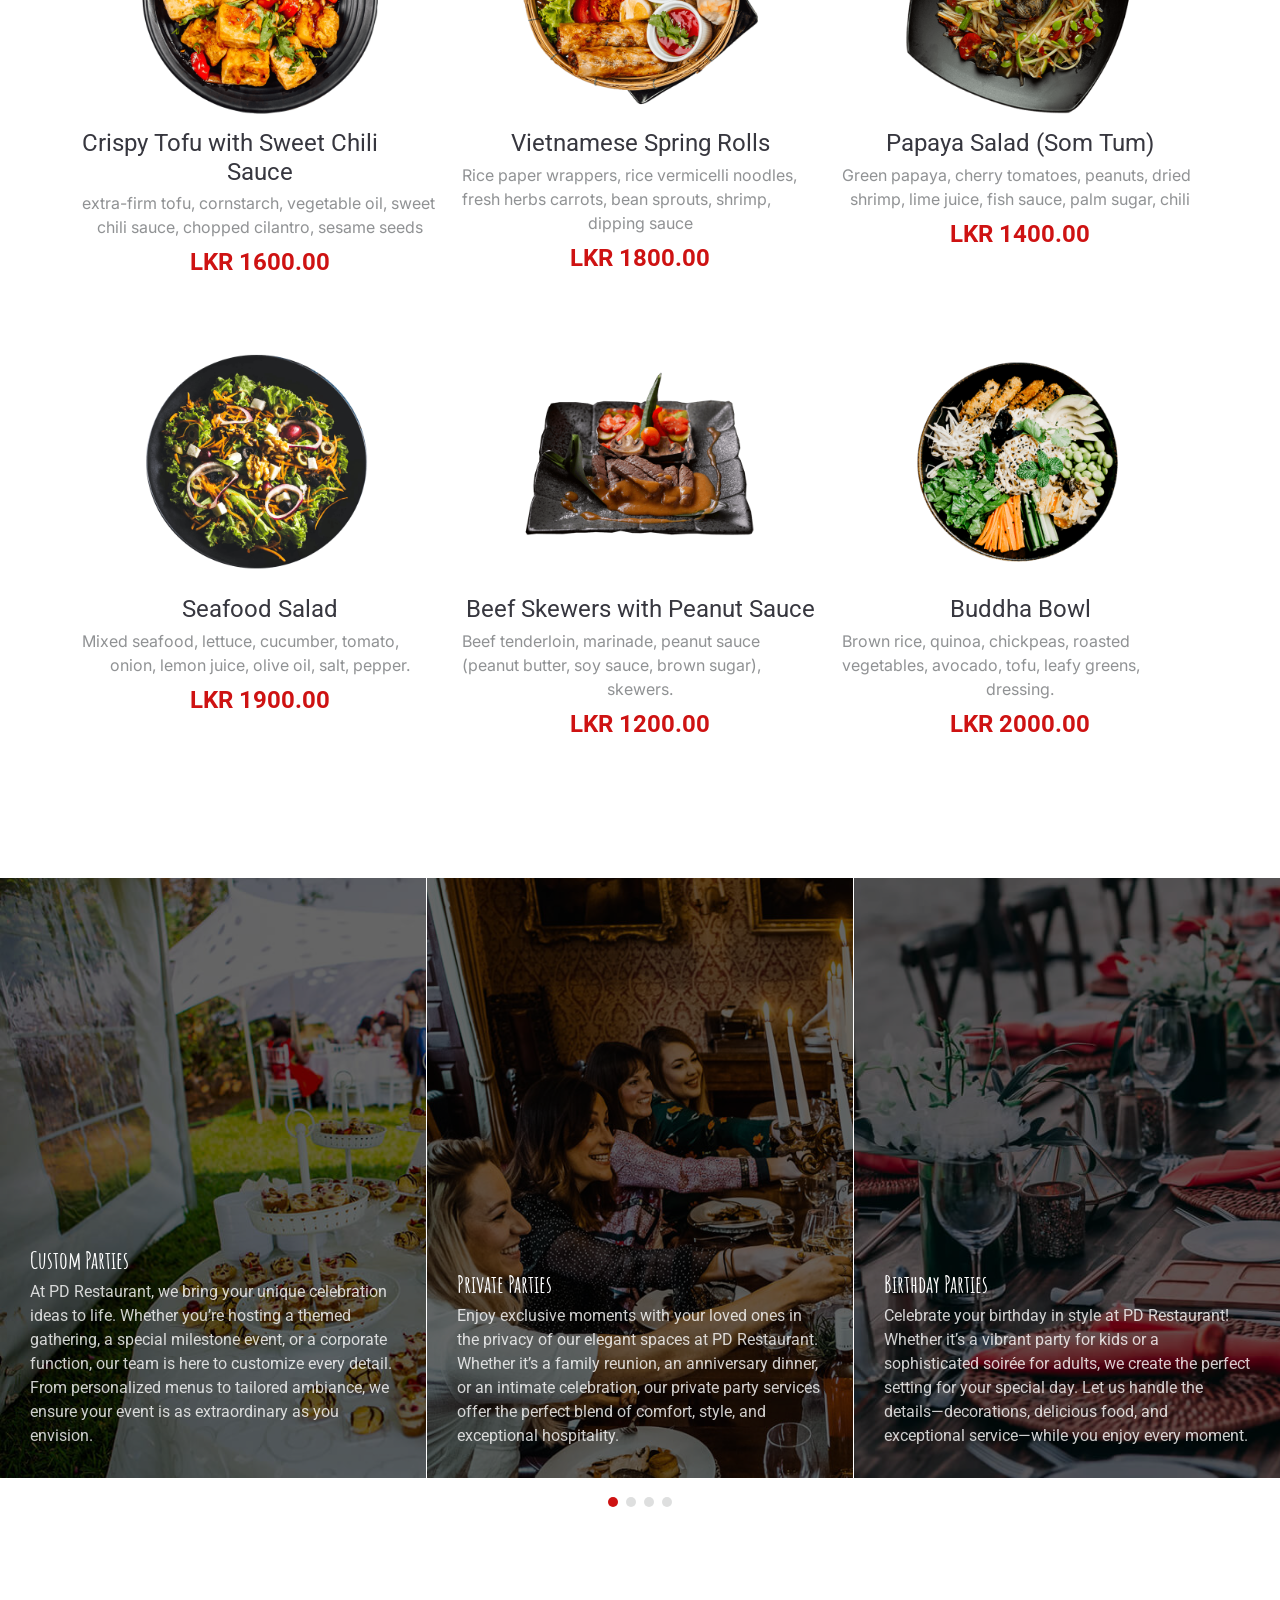
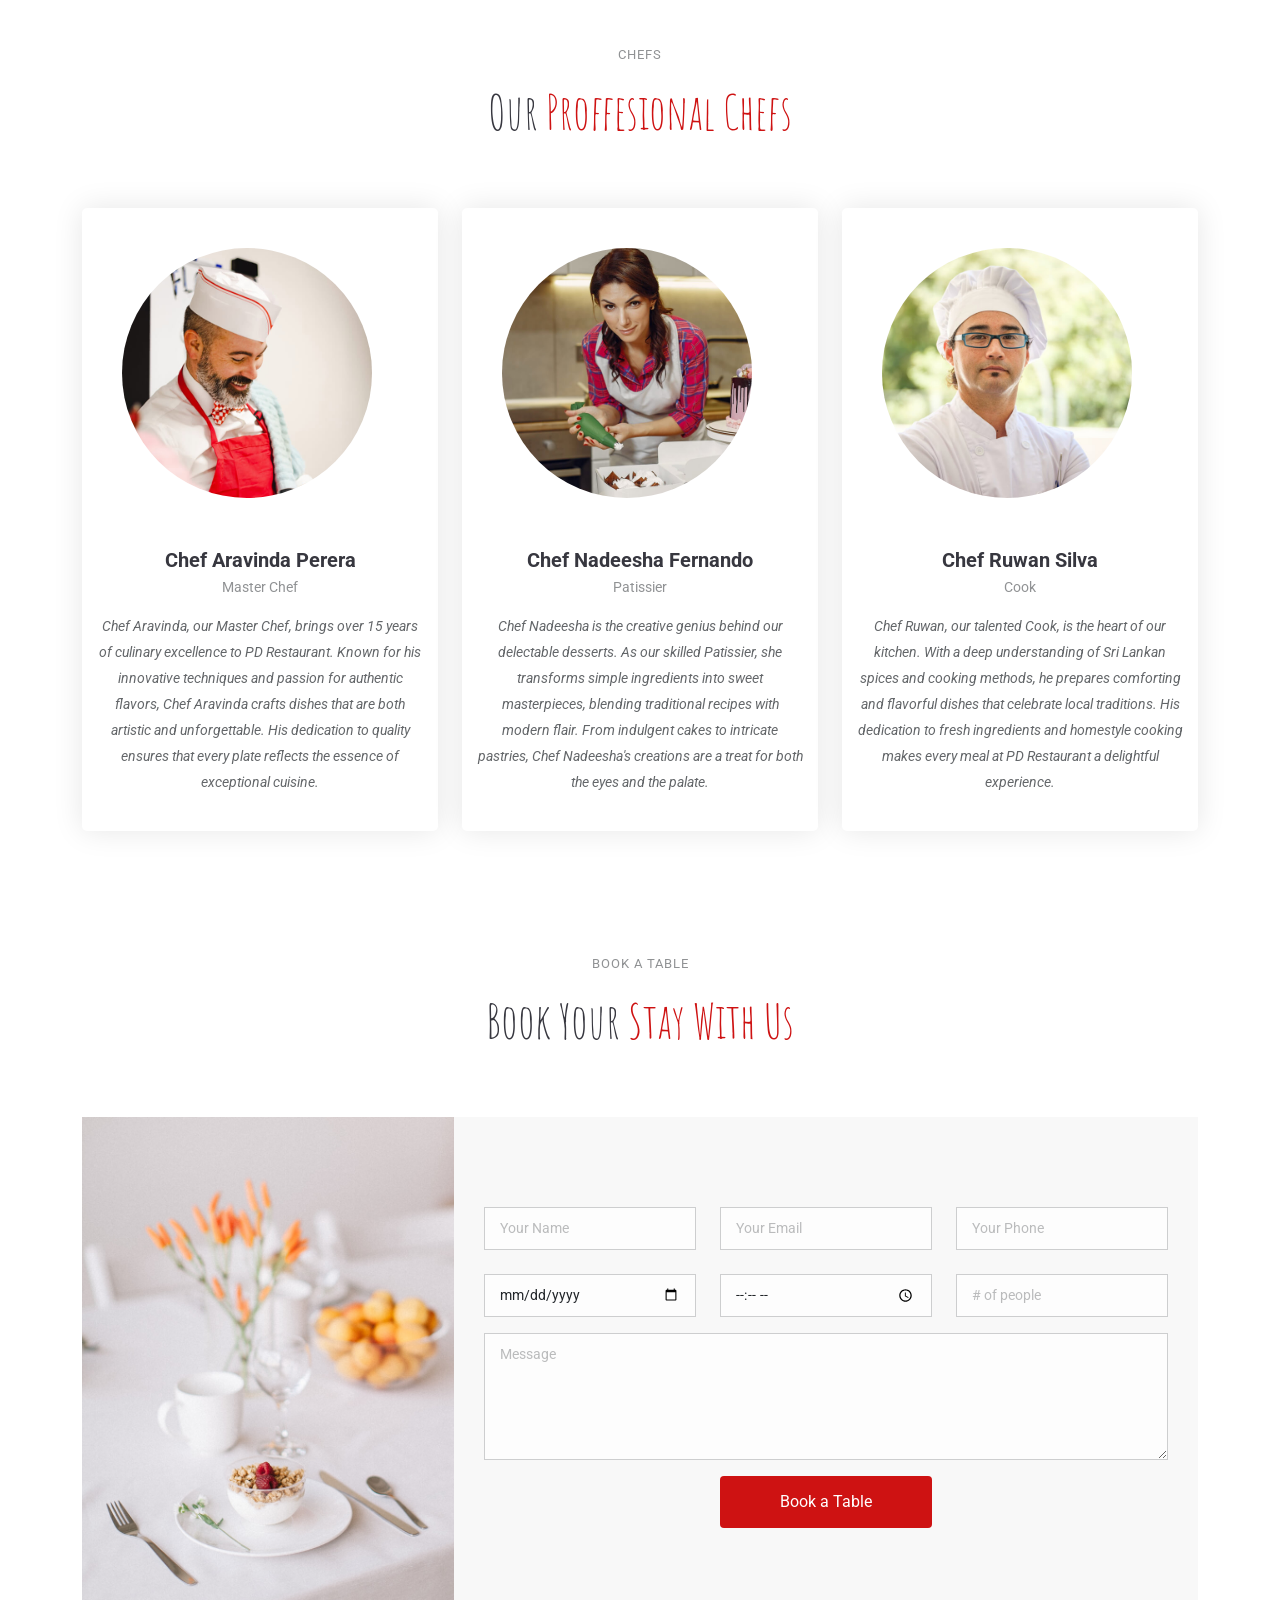
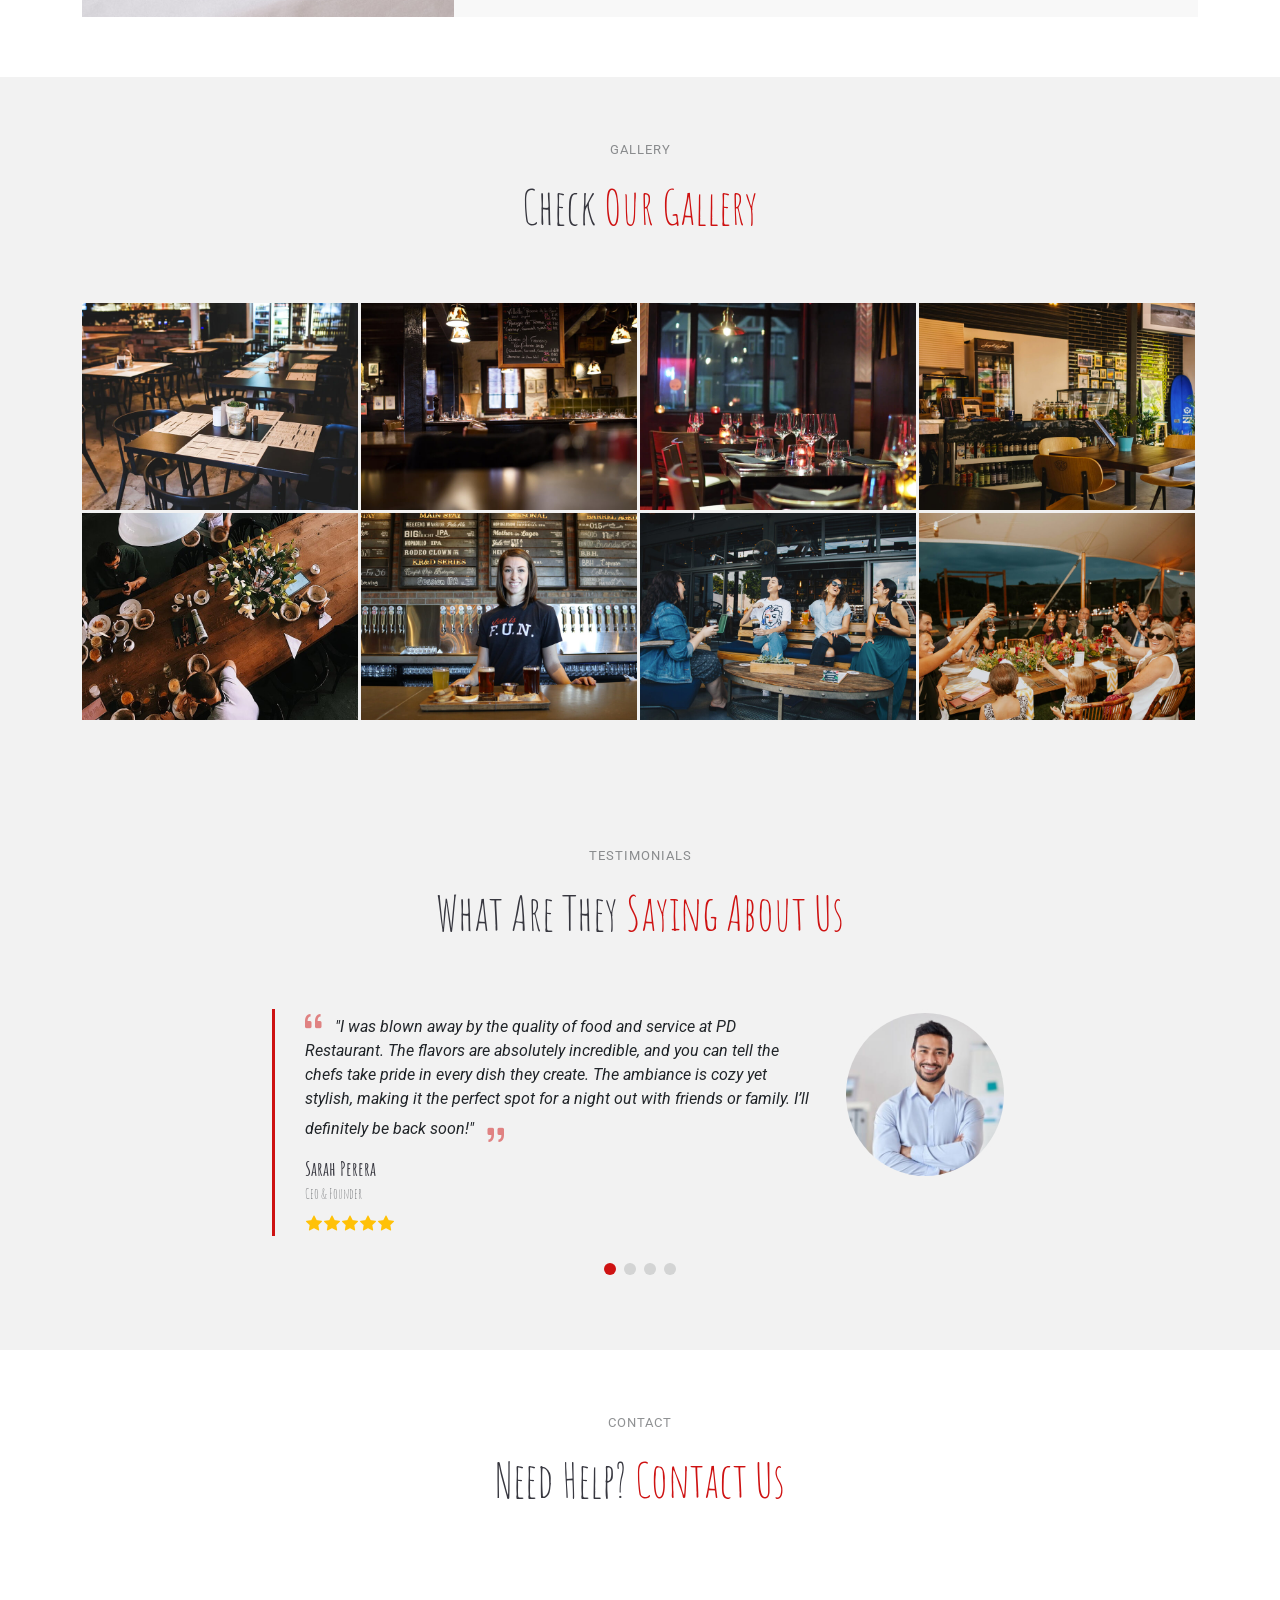
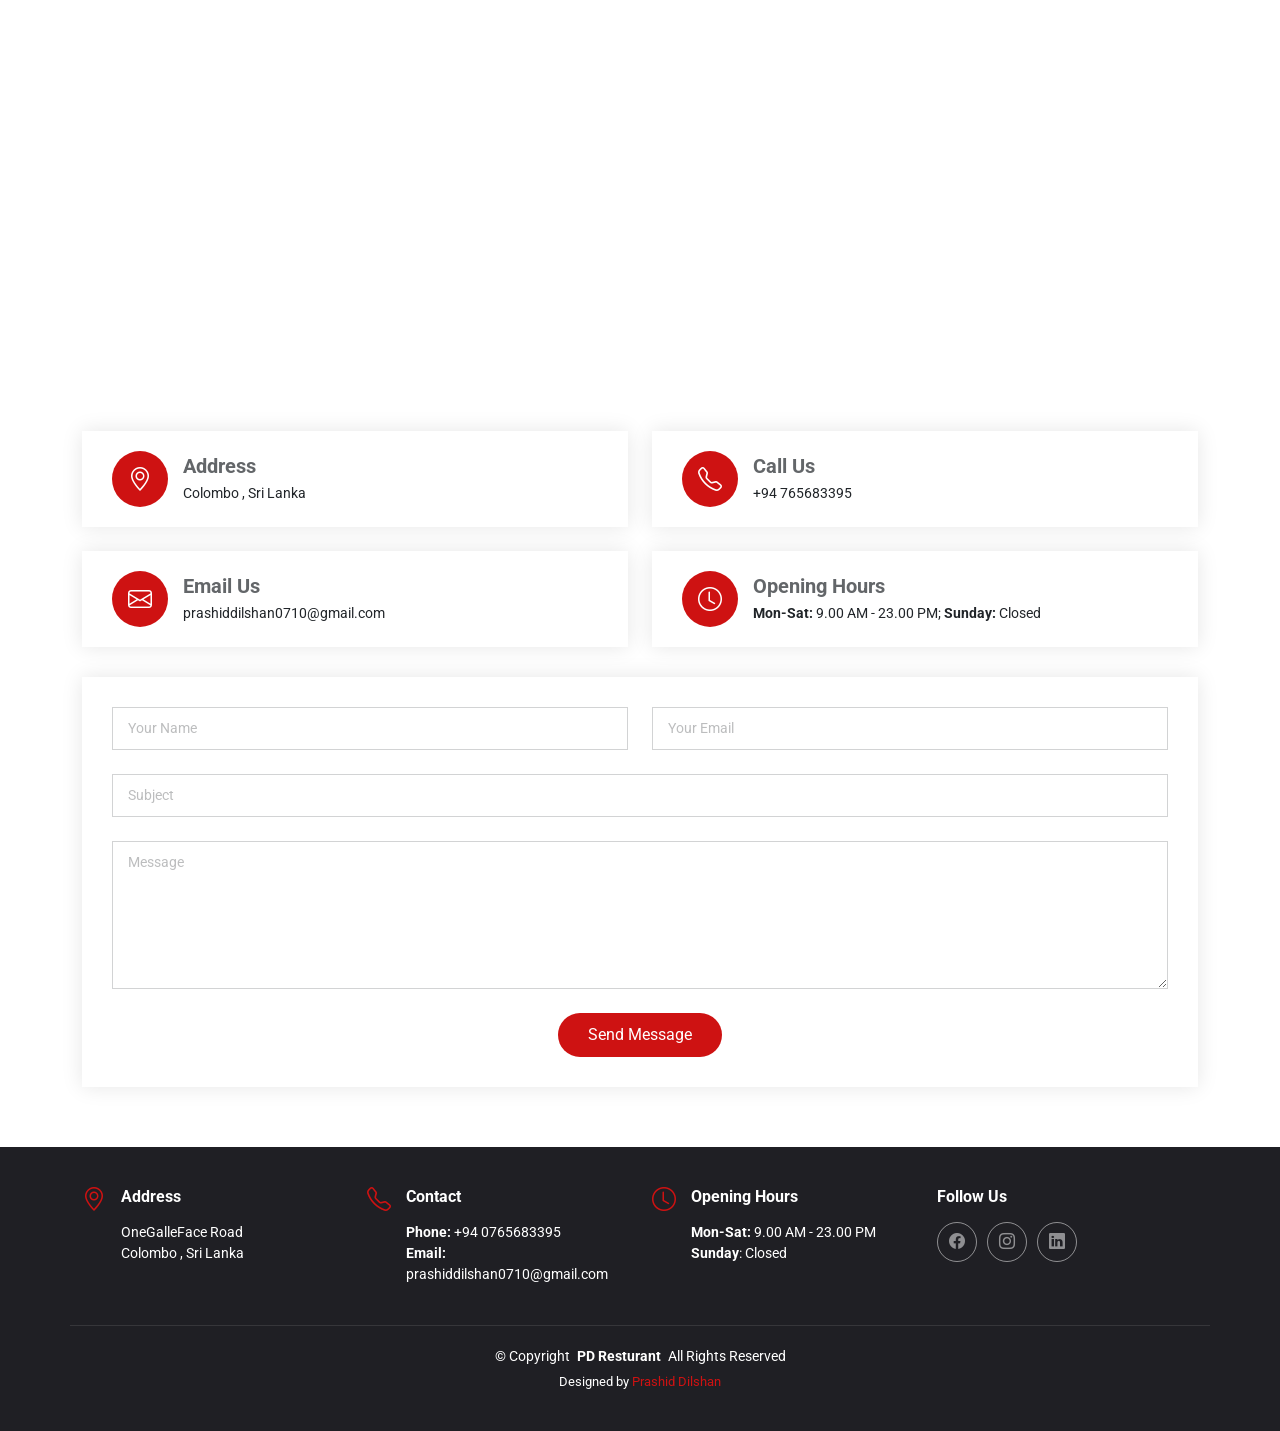
==== commit fc28d23e: "edit" ====
--- a/index.html
+++ b/index.html
@@ -55,7 +55,7 @@
         <i class="mobile-nav-toggle d-xl-none bi bi-list"></i>
       </nav>
 
-      <a class="btn-getstarted" href="./loggin.html">Logging</a>
+      <a class="btn-getstarted" href="./loggin.html">Loggin</a>
 
 
     </div>
@@ -64,7 +64,7 @@
   <main class="main">
 
     <!-- Hero Section -->
-    <section id="hero" class="hero section light-background"  style="background-image: url('./assets/img/hero-bg.jpg" >
+    <section id="hero" class="hero section light-background"  style="background-image: url('./assets/img/hero-carousel-1.jpg" >
 
       <div class="container">
         <div class="row gy-4 justify-content-center justify-content-lg-between">
@@ -74,15 +74,16 @@
 
              
             <p data-aos="fade-up" data-aos-delay="100">We do not cook, we create your emotions!</p>
-            <div class="d-flex" data-aos="fade-up" data-aos-delay="200">
-              <a href="#book-a-table" class="btn-get-started">Booka a Table</a>
+            <div class="d-flex" data-aos="fade-up" data-aos-delay="200" >
+              <a href="#book-a-table" class="btn-get-started" id="BookaTable">Booka a Table</a>
+              <a href="#menu" class="btn-get-started" id="ourmanu">Our Menu</a>
 
 
            
             </div>
           </div>
           <div class="col-lg-5 order-1 order-lg-2 hero-img" data-aos="zoom-out">
-            <img src="assets/img/hero-banner.png" class="img-fluid animated" alt="">
+        
         
           </div>
         </div>
@@ -119,6 +120,10 @@
                 Whether you're a local or a visitor, we invite you to experience the warmth of Sri Lankan hospitality in our welcoming and contemporary space. Located in the bustling heart of Colombo, PD Restaurant offers an ideal setting for family gatherings, casual dining, or celebrations.
               </p>
 
+              <p>
+                Our menu is a vibrant celebration of Sri Lanka’s diverse culinary traditions, crafted with the freshest locally sourced ingredients. From spicy curries to savory seafood dishes and delectable desserts, every meal is thoughtfully prepared to bring out the essence of Sri Lankan cuisine. 
+              </p>
+
                             
 
               <ul>
@@ -270,7 +275,7 @@
             <div class="row gy-5">
 
               <div class="col-lg-4 menu-item">
-                <a href="assets/img/menu/menu-item-1.png" class="glightbox"><img src="assets/img/menu/menu-item-1.png" class="menu-img img-fluid" alt=""></a>
+                <a href="assets/img/menu/1.png" class="glightbox"><img src="assets/img/menu/1.png" class="menu-img img-fluid" alt=""></a>
                 <h4>Crispy Tofu with Sweet Chili Sauce</h4>
                 <p class="ingredients">
                   extra-firm tofu, cornstarch, vegetable oil, sweet chili sauce, chopped cilantro, sesame seeds
@@ -281,7 +286,7 @@
               </div><!-- Menu Item -->
 
               <div class="col-lg-4 menu-item">
-                <a href="assets/img/menu/menu-item-2.png" class="glightbox"><img src="assets/img/menu/menu-item-2.png" class="menu-img img-fluid" alt=""></a>
+                <a href="assets/img/menu/menu-item-2.png" class="glightbox"><img src="assets/img/menu/2.png" class="menu-img img-fluid" alt=""></a>
                 <h4>Vietnamese Spring Rolls</h4>
                 <p class="ingredients">
                   Rice paper wrappers, rice vermicelli noodles, fresh herbs carrots, bean sprouts, shrimp, dipping sauce 
@@ -292,7 +297,7 @@
               </div><!-- Menu Item -->
 
               <div class="col-lg-4 menu-item">
-                <a href="assets/img/menu/menu-item-3.png" class="glightbox"><img src="assets/img/menu/menu-item-3.png" class="menu-img img-fluid" alt=""></a>
+                <a href="assets/img/menu/menu-item-3.png" class="glightbox"><img src="assets/img/menu/3.png" class="menu-img img-fluid" alt=""></a>
                 <h4>Papaya Salad (Som Tum)</h4>
                 <p class="ingredients">
                   Green papaya, cherry tomatoes, peanuts, dried shrimp, lime juice, fish sauce, palm sugar, chili
@@ -303,7 +308,7 @@
               </div><!-- Menu Item -->
 
               <div class="col-lg-4 menu-item">
-                <a href="assets/img/menu/menu-item-4.png" class="glightbox"><img src="assets/img/menu/menu-item-4.png" class="menu-img img-fluid" alt=""></a>
+                <a href="assets/img/menu/menu-item-4.png" class="glightbox"><img src="assets/img/menu/4.png" class="menu-img img-fluid" alt=""></a>
                 <h4>Seafood Salad</h4>
                 <p class="ingredients">
                   Mixed seafood, lettuce, cucumber, tomato, onion, lemon juice, olive oil, salt, pepper.
@@ -314,7 +319,7 @@
               </div><!-- Menu Item -->
 
               <div class="col-lg-4 menu-item">
-                <a href="assets/img/menu/menu-item-5.png" class="glightbox"><img src="assets/img/menu/menu-item-5.png" class="menu-img img-fluid" alt=""></a>
+                <a href="assets/img/menu/menu-item-5.png" class="glightbox"><img src="assets/img/menu/5.png" class="menu-img img-fluid" alt=""></a>
                 <h4>Beef Skewers with Peanut Sauce</h4>
                 <p class="ingredients">
                   Beef tenderloin, marinade, peanut sauce (peanut butter, soy sauce, brown sugar), skewers.
@@ -325,7 +330,7 @@
               </div><!-- Menu Item -->
 
               <div class="col-lg-4 menu-item">
-                <a href="assets/img/menu/menu-item-6.png" class="glightbox"><img src="assets/img/menu/menu-item-6.png" class="menu-img img-fluid" alt=""></a>
+                <a href="assets/img/menu/menu-item-6.png" class="glightbox"><img src="assets/img/menu/6.png" class="menu-img img-fluid" alt=""></a>
                 <h4>Buddha Bowl</h4>
                 <p class="ingredients">
                   Brown rice, quinoa, chickpeas, roasted vegetables, avocado, tofu, leafy greens, dressing.
@@ -350,7 +355,7 @@
             <div class="row gy-5">
 
               <div class="col-lg-4 menu-item">
-                <a href="assets/img/menu/menu-item-1.png" class="glightbox"><img src="assets/img/menu/menu-item-1.png" class="menu-img img-fluid" alt=""></a>
+                <a href="assets/img/menu/menu-item-1.png" class="glightbox"><img src="assets/img/menu/1.png" class="menu-img img-fluid" alt=""></a>
                 <h4>Magnam Tiste</h4>
                 <p class="ingredients">
                   Lorem, deren, trataro, filede, nerada
@@ -361,7 +366,7 @@
               </div><!-- Menu Item -->
 
               <div class="col-lg-4 menu-item">
-                <a href="assets/img/menu/menu-item-2.png" class="glightbox"><img src="assets/img/menu/menu-item-2.png" class="menu-img img-fluid" alt=""></a>
+                <a href="assets/img/menu/menu-item-2.png" class="glightbox"><img src="assets/img/menu/2.png" class="menu-img img-fluid" alt=""></a>
                 <h4>Aut Luia</h4>
                 <p class="ingredients">
                   Lorem, deren, trataro, filede, nerada
@@ -372,7 +377,7 @@
               </div><!-- Menu Item -->
 
               <div class="col-lg-4 menu-item">
-                <a href="assets/img/menu/menu-item-3.png" class="glightbox"><img src="assets/img/menu/menu-item-3.png" class="menu-img img-fluid" alt=""></a>
+                <a href="assets/img/menu/menu-item-3.png" class="glightbox"><img src="assets/img/menu/3.png" class="menu-img img-fluid" alt=""></a>
                 <h4>Est Eligendi</h4>
                 <p class="ingredients">
                   Lorem, deren, trataro, filede, nerada
@@ -383,7 +388,7 @@
               </div><!-- Menu Item -->
 
               <div class="col-lg-4 menu-item">
-                <a href="assets/img/menu/menu-item-4.png" class="glightbox"><img src="assets/img/menu/menu-item-4.png" class="menu-img img-fluid" alt=""></a>
+                <a href="assets/img/menu/menu-item-4.png" class="glightbox"><img src="assets/img/menu/4.png" class="menu-img img-fluid" alt=""></a>
                 <h4>Eos Luibusdam</h4>
                 <p class="ingredients">
                   Lorem, deren, trataro, filede, nerada
@@ -394,7 +399,7 @@
               </div><!-- Menu Item -->
 
               <div class="col-lg-4 menu-item">
-                <a href="assets/img/menu/menu-item-5.png" class="glightbox"><img src="assets/img/menu/menu-item-5.png" class="menu-img img-fluid" alt=""></a>
+                <a href="assets/img/menu/menu-item-5.png" class="glightbox"><img src="assets/img/menu/5.png" class="menu-img img-fluid" alt=""></a>
                 <h4>Eos Luibusdam</h4>
                 <p class="ingredients">
                   Lorem, deren, trataro, filede, nerada
@@ -405,7 +410,7 @@
               </div><!-- Menu Item -->
 
               <div class="col-lg-4 menu-item">
-                <a href="assets/img/menu/menu-item-6.png" class="glightbox"><img src="assets/img/menu/menu-item-6.png" class="menu-img img-fluid" alt=""></a>
+                <a href="assets/img/menu/menu-item-6.png" class="glightbox"><img src="assets/img/menu/6.png" class="menu-img img-fluid" alt=""></a>
                 <h4>Laboriosam Direva</h4>
                 <p class="ingredients">
                   Lorem, deren, trataro, filede, nerada
@@ -428,7 +433,7 @@
             <div class="row gy-5">
 
               <div class="col-lg-4 menu-item">
-                <a href="assets/img/menu/menu-item-1.png" class="glightbox"><img src="assets/img/menu/menu-item-1.png" class="menu-img img-fluid" alt=""></a>
+                <a href="assets/img/menu/menu-item-1.png" class="glightbox"><img src="assets/img/menu/1.png" class="menu-img img-fluid" alt=""></a>
                 <h4>Magnam Tiste</h4>
                 <p class="ingredients">
                   Lorem, deren, trataro, filede, nerada
@@ -439,7 +444,7 @@
               </div><!-- Menu Item -->
 
               <div class="col-lg-4 menu-item">
-                <a href="assets/img/menu/menu-item-2.png" class="glightbox"><img src="assets/img/menu/menu-item-2.png" class="menu-img img-fluid" alt=""></a>
+                <a href="assets/img/menu/menu-item-2.png" class="glightbox"><img src="assets/img/menu/2.png" class="menu-img img-fluid" alt=""></a>
                 <h4>Aut Luia</h4>
                 <p class="ingredients">
                   Lorem, deren, trataro, filede, nerada
@@ -450,7 +455,7 @@
               </div><!-- Menu Item -->
 
               <div class="col-lg-4 menu-item">
-                <a href="assets/img/menu/menu-item-3.png" class="glightbox"><img src="assets/img/menu/menu-item-3.png" class="menu-img img-fluid" alt=""></a>
+                <a href="assets/img/menu/menu-item-3.png" class="glightbox"><img src="assets/img/menu/3.png" class="menu-img img-fluid" alt=""></a>
                 <h4>Est Eligendi</h4>
                 <p class="ingredients">
                   Lorem, deren, trataro, filede, nerada
@@ -461,7 +466,7 @@
               </div><!-- Menu Item -->
 
               <div class="col-lg-4 menu-item">
-                <a href="assets/img/menu/menu-item-4.png" class="glightbox"><img src="assets/img/menu/menu-item-4.png" class="menu-img img-fluid" alt=""></a>
+                <a href="assets/img/menu/menu-item-4.png" class="glightbox"><img src="assets/img/menu/4.png" class="menu-img img-fluid" alt=""></a>
                 <h4>Eos Luibusdam</h4>
                 <p class="ingredients">
                   Lorem, deren, trataro, filede, nerada
@@ -472,7 +477,7 @@
               </div><!-- Menu Item -->
 
               <div class="col-lg-4 menu-item">
-                <a href="assets/img/menu/menu-item-5.png" class="glightbox"><img src="assets/img/menu/menu-item-5.png" class="menu-img img-fluid" alt=""></a>
+                <a href="assets/img/menu/menu-item-5.png" class="glightbox"><img src="assets/img/menu/5.png" class="menu-img img-fluid" alt=""></a>
                 <h4>Eos Luibusdam</h4>
                 <p class="ingredients">
                   Lorem, deren, trataro, filede, nerada
@@ -483,7 +488,7 @@
               </div><!-- Menu Item -->
 
               <div class="col-lg-4 menu-item">
-                <a href="assets/img/menu/menu-item-6.png" class="glightbox"><img src="assets/img/menu/menu-item-6.png" class="menu-img img-fluid" alt=""></a>
+                <a href="assets/img/menu/menu-item-6.png" class="glightbox"><img src="assets/img/menu/6.png" class="menu-img img-fluid" alt=""></a>
                 <h4>Laboriosam Direva</h4>
                 <p class="ingredients">
                   Lorem, deren, trataro, filede, nerada
@@ -506,7 +511,7 @@
             <div class="row gy-5">
 
               <div class="col-lg-4 menu-item">
-                <a href="assets/img/menu/menu-item-1.png" class="glightbox"><img src="assets/img/menu/menu-item-1.png" class="menu-img img-fluid" alt=""></a>
+                <a href="assets/img/menu/menu-item-1.png" class="glightbox"><img src="assets/img/menu/1.png" class="menu-img img-fluid" alt=""></a>
                 <h4>Magnam Tiste</h4>
                 <p class="ingredients">
                   Lorem, deren, trataro, filede, nerada
@@ -517,7 +522,7 @@
               </div><!-- Menu Item -->
 
               <div class="col-lg-4 menu-item">
-                <a href="assets/img/menu/menu-item-2.png" class="glightbox"><img src="assets/img/menu/menu-item-2.png" class="menu-img img-fluid" alt=""></a>
+                <a href="assets/img/menu/menu-item-2.png" class="glightbox"><img src="assets/img/menu/2.png" class="menu-img img-fluid" alt=""></a>
                 <h4>Aut Luia</h4>
                 <p class="ingredients">
                   Lorem, deren, trataro, filede, nerada
@@ -528,7 +533,7 @@
               </div><!-- Menu Item -->
 
               <div class="col-lg-4 menu-item">
-                <a href="assets/img/menu/menu-item-3.png" class="glightbox"><img src="assets/img/menu/menu-item-3.png" class="menu-img img-fluid" alt=""></a>
+                <a href="assets/img/menu/menu-item-3.png" class="glightbox"><img src="assets/img/menu/3.png" class="menu-img img-fluid" alt=""></a>
                 <h4>Est Eligendi</h4>
                 <p class="ingredients">
                   Lorem, deren, trataro, filede, nerada
@@ -539,7 +544,7 @@
               </div><!-- Menu Item -->
 
               <div class="col-lg-4 menu-item">
-                <a href="assets/img/menu/menu-item-4.png" class="glightbox"><img src="assets/img/menu/menu-item-4.png" class="menu-img img-fluid" alt=""></a>
+                <a href="assets/img/menu/menu-item-4.png" class="glightbox"><img src="assets/img/menu/4.png" class="menu-img img-fluid" alt=""></a>
                 <h4>Eos Luibusdam</h4>
                 <p class="ingredients">
                   Lorem, deren, trataro, filede, nerada
@@ -550,7 +555,7 @@
               </div><!-- Menu Item -->
 
               <div class="col-lg-4 menu-item">
-                <a href="assets/img/menu/menu-item-5.png" class="glightbox"><img src="assets/img/menu/menu-item-5.png" class="menu-img img-fluid" alt=""></a>
+                <a href="assets/img/menu/menu-item-5.png" class="glightbox"><img src="assets/img/menu/5.png" class="menu-img img-fluid" alt=""></a>
                 <h4>Eos Luibusdam</h4>
                 <p class="ingredients">
                   Lorem, deren, trataro, filede, nerada
@@ -561,7 +566,7 @@
               </div><!-- Menu Item -->
 
               <div class="col-lg-4 menu-item">
-                <a href="assets/img/menu/menu-item-6.png" class="glightbox"><img src="assets/img/menu/menu-item-6.png" class="menu-img img-fluid" alt=""></a>
+                <a href="assets/img/menu/menu-item-6.png" class="glightbox"><img src="assets/img/menu/6.png" class="menu-img img-fluid" alt=""></a>
                 <h4>Laboriosam Direva</h4>
                 <p class="ingredients">
                   Lorem, deren, trataro, filede, nerada
@@ -926,48 +931,72 @@
 
       <div class="container" data-aos="fade-up" data-aos-delay="100">
 
-        <div class="swiper init-swiper">
-          <script type="application/json" class="swiper-config">
-            {
-              "loop": true,
-              "speed": 600,
-              "autoplay": {
-                "delay": 5000
-              },
-              "slidesPerView": "auto",
-              "centeredSlides": true,
-              "pagination": {
-                "el": ".swiper-pagination",
-                "type": "bullets",
-                "clickable": true
-              },
-              "breakpoints": {
-                "320": {
-                  "slidesPerView": 1,
-                  "spaceBetween": 0
-                },
-                "768": {
-                  "slidesPerView": 3,
-                  "spaceBetween": 20
-                },
-                "1200": {
-                  "slidesPerView": 5,
-                  "spaceBetween": 20
-                }
-              }
-            }
-          </script>
-          <div class="swiper-wrapper align-items-center">
-            <div class="swiper-slide"><a class="glightbox" data-gallery="images-gallery" href="assets/img/gallery/gallery-1.jpg"><img src="assets/img/gallery/gallery-1.jpg" class="img-fluid" alt=""></a></div>
-            <div class="swiper-slide"><a class="glightbox" data-gallery="images-gallery" href="assets/img/gallery/gallery-2.jpg"><img src="assets/img/gallery/gallery-2.jpg" class="img-fluid" alt=""></a></div>
-            <div class="swiper-slide"><a class="glightbox" data-gallery="images-gallery" href="assets/img/gallery/gallery-3.jpg"><img src="assets/img/gallery/gallery-3.jpg" class="img-fluid" alt=""></a></div>
-            <div class="swiper-slide"><a class="glightbox" data-gallery="images-gallery" href="assets/img/gallery/gallery-4.jpg"><img src="assets/img/gallery/gallery-4.jpg" class="img-fluid" alt=""></a></div>
-            <div class="swiper-slide"><a class="glightbox" data-gallery="images-gallery" href="assets/img/gallery/gallery-5.jpg"><img src="assets/img/gallery/gallery-5.jpg" class="img-fluid" alt=""></a></div>
-            <div class="swiper-slide"><a class="glightbox" data-gallery="images-gallery" href="assets/img/gallery/gallery-6.jpg"><img src="assets/img/gallery/gallery-6.jpg" class="img-fluid" alt=""></a></div>
-            <div class="swiper-slide"><a class="glightbox" data-gallery="images-gallery" href="assets/img/gallery/gallery-7.jpg"><img src="assets/img/gallery/gallery-7.jpg" class="img-fluid" alt=""></a></div>
-            <div class="swiper-slide"><a class="glightbox" data-gallery="images-gallery" href="assets/img/gallery/gallery-8.jpg"><img src="assets/img/gallery/gallery-8.jpg" class="img-fluid" alt=""></a></div>
-          </div>
-          <div class="swiper-pagination"></div>
+        <div class="row g-0">
+
+          <div class="col-lg-3 col-md-4">
+            <div class="gallery-item">
+              <a href="assets/img/gallery/gallery-1.jpg" class="glightbox" data-gallery="images-gallery">
+                <img src="assets/img/gallery/gallery-1.jpg" alt="" class="img-fluid">
+              </a>
+            </div>
+          </div><!-- End Gallery Item -->
+
+          <div class="col-lg-3 col-md-4">
+            <div class="gallery-item">
+              <a href="assets/img/gallery/gallery-2.jpg" class="glightbox" data-gallery="images-gallery">
+                <img src="assets/img/gallery/gallery-2.jpg" alt="" class="img-fluid">
+              </a>
+            </div>
+          </div><!-- End Gallery Item -->
+
+          <div class="col-lg-3 col-md-4">
+            <div class="gallery-item">
+              <a href="assets/img/gallery/gallery-3.jpg" class="glightbox" data-gallery="images-gallery">
+                <img src="assets/img/gallery/gallery-3.jpg" alt="" class="img-fluid">
+              </a>
+            </div>
+          </div><!-- End Gallery Item -->
+
+          <div class="col-lg-3 col-md-4">
+            <div class="gallery-item">
+              <a href="assets/img/gallery/gallery-4.jpg" class="glightbox" data-gallery="images-gallery">
+                <img src="assets/img/gallery/gallery-4.jpg" alt="" class="img-fluid">
+              </a>
+            </div>
+          </div><!-- End Gallery Item -->
+
+          <div class="col-lg-3 col-md-4">
+            <div class="gallery-item">
+              <a href="assets/img/gallery/gallery-5.jpg" class="glightbox" data-gallery="images-gallery">
+                <img src="assets/img/gallery/gallery-5.jpg" alt="" class="img-fluid">
+              </a>
+            </div>
+          </div><!-- End Gallery Item -->
+
+          <div class="col-lg-3 col-md-4">
+            <div class="gallery-item">
+              <a href="assets/img/gallery/gallery-6.jpg" class="glightbox" data-gallery="images-gallery">
+                <img src="assets/img/gallery/gallery-6.jpg" alt="" class="img-fluid">
+              </a>
+            </div>
+          </div><!-- End Gallery Item -->
+
+          <div class="col-lg-3 col-md-4">
+            <div class="gallery-item">
+              <a href="assets/img/gallery/gallery-7.jpg" class="glightbox" data-gallery="images-gallery">
+                <img src="assets/img/gallery/gallery-7.jpg" alt="" class="img-fluid">
+              </a>
+            </div>
+          </div><!-- End Gallery Item -->
+
+          <div class="col-lg-3 col-md-4">
+            <div class="gallery-item">
+              <a href="assets/img/gallery/gallery-8.jpg" class="glightbox" data-gallery="images-gallery">
+                <img src="assets/img/gallery/gallery-8.jpg" alt="" class="img-fluid">
+              </a>
+            </div>
+          </div><!-- End Gallery Item -->
+
         </div>
 
       </div>
@@ -1282,6 +1311,34 @@
 
 
 
+
+
+
+
+
+
+
+
+
+
+
+
+
+
+
+
+
+
+
+
+
+
+
+
+
+
+
+
   <footer id="footer" class="footer dark-background">
 
     <div class="container">
--- a/assets/css/main.css
+++ b/assets/css/main.css
@@ -255,11 +255,12 @@
 # Global Header
 --------------------------------------------------------------*/
 .header {
-  color: var(--default-color);
+  color: black;
   background-color: var(--background-color);
   padding: 20px 0;
   transition: all 0.5s;
   z-index: 997;
+  height: 75px;
 }
 
 .header .logo {
@@ -831,12 +832,25 @@
 --------------------------------------------------------------*/
 .hero {
   width: 100%;
-  min-height: 60vh;
+  min-height: 90vh;
   position: relative;
   padding: 60px 0;
   display: flex;
   align-items: center;
-}
+  margin-bottom: 17px;
+}
+
+.hero {
+  width: 100%;
+  height: 90vh; /* Full viewport height */
+  background-size: cover; /* Ensures the image covers the section */
+  background-position: center; /* Centers the image */
+  background-repeat: no-repeat; /* Prevents the image from repeating */
+  position: relative; /* To allow for additional content layers */
+}
+
+
+
 
 .hero h1 {
   margin: 0;
@@ -871,29 +885,29 @@
   box-shadow: 0 8px 28px rgba(0, 0, 0, 0.1);
 }
 
-.hero .btn-watch-video {
-  font-size: 16px;
-  transition: 0.5s;
-  margin-left: 25px;
-  color: var(--default-color);
-  font-weight: 500;
-}
-
-.hero .btn-watch-video i {
-  color: var(--accent-color);
-  font-size: 32px;
-  transition: 0.3s;
-  line-height: 0;
-  margin-right: 8px;
-}
-
-.hero .btn-watch-video:hover {
-  color: var(--accent-color);
-}
-
-.hero .btn-watch-video:hover i {
-  color: color-mix(in srgb, var(--accent-color), transparent 15%);
-}
+
+.hero #BookaTable{
+  border: 2px red solid;
+  background-color: transparent;
+  margin-right: 20px;
+}
+
+.hero #BookaTable:hover{
+  border: 2px red solid;
+  background-color: red;
+}
+
+.hero #ourmanu{
+  border: 2px red solid;
+  background-color: transparent;
+}
+
+.hero #ourmanu:hover{
+  border: 2px red solid;
+  background-color: red;
+}
+
+
 
 .hero .animated {
   animation: up-down 2s ease-in-out infinite alternate-reverse both;
@@ -988,9 +1002,6 @@
   color: rgb(0, 0, 0);
 }
 
-.about p .description-title span{
-  color: #059652;
-}
 
 
 /*--------------------------------------------------------------
@@ -1713,3 +1724,40 @@
 
 
 
+
+
+
+
+
+
+
+
+
+
+
+
+
+
+
+
+
+
+
+
+
+/*--------------------------------------------------------------
+# Gallery Section
+--------------------------------------------------------------*/
+.gallery .gallery-item {
+  overflow: hidden;
+  border-right: 3px solid var(--background-color);
+  border-bottom: 3px solid var(--background-color);
+}
+
+.gallery .gallery-item img {
+  transition: all ease-in-out 0.4s;
+}
+
+.gallery .gallery-item:hover img {
+  transform: scale(1.1);
+}
